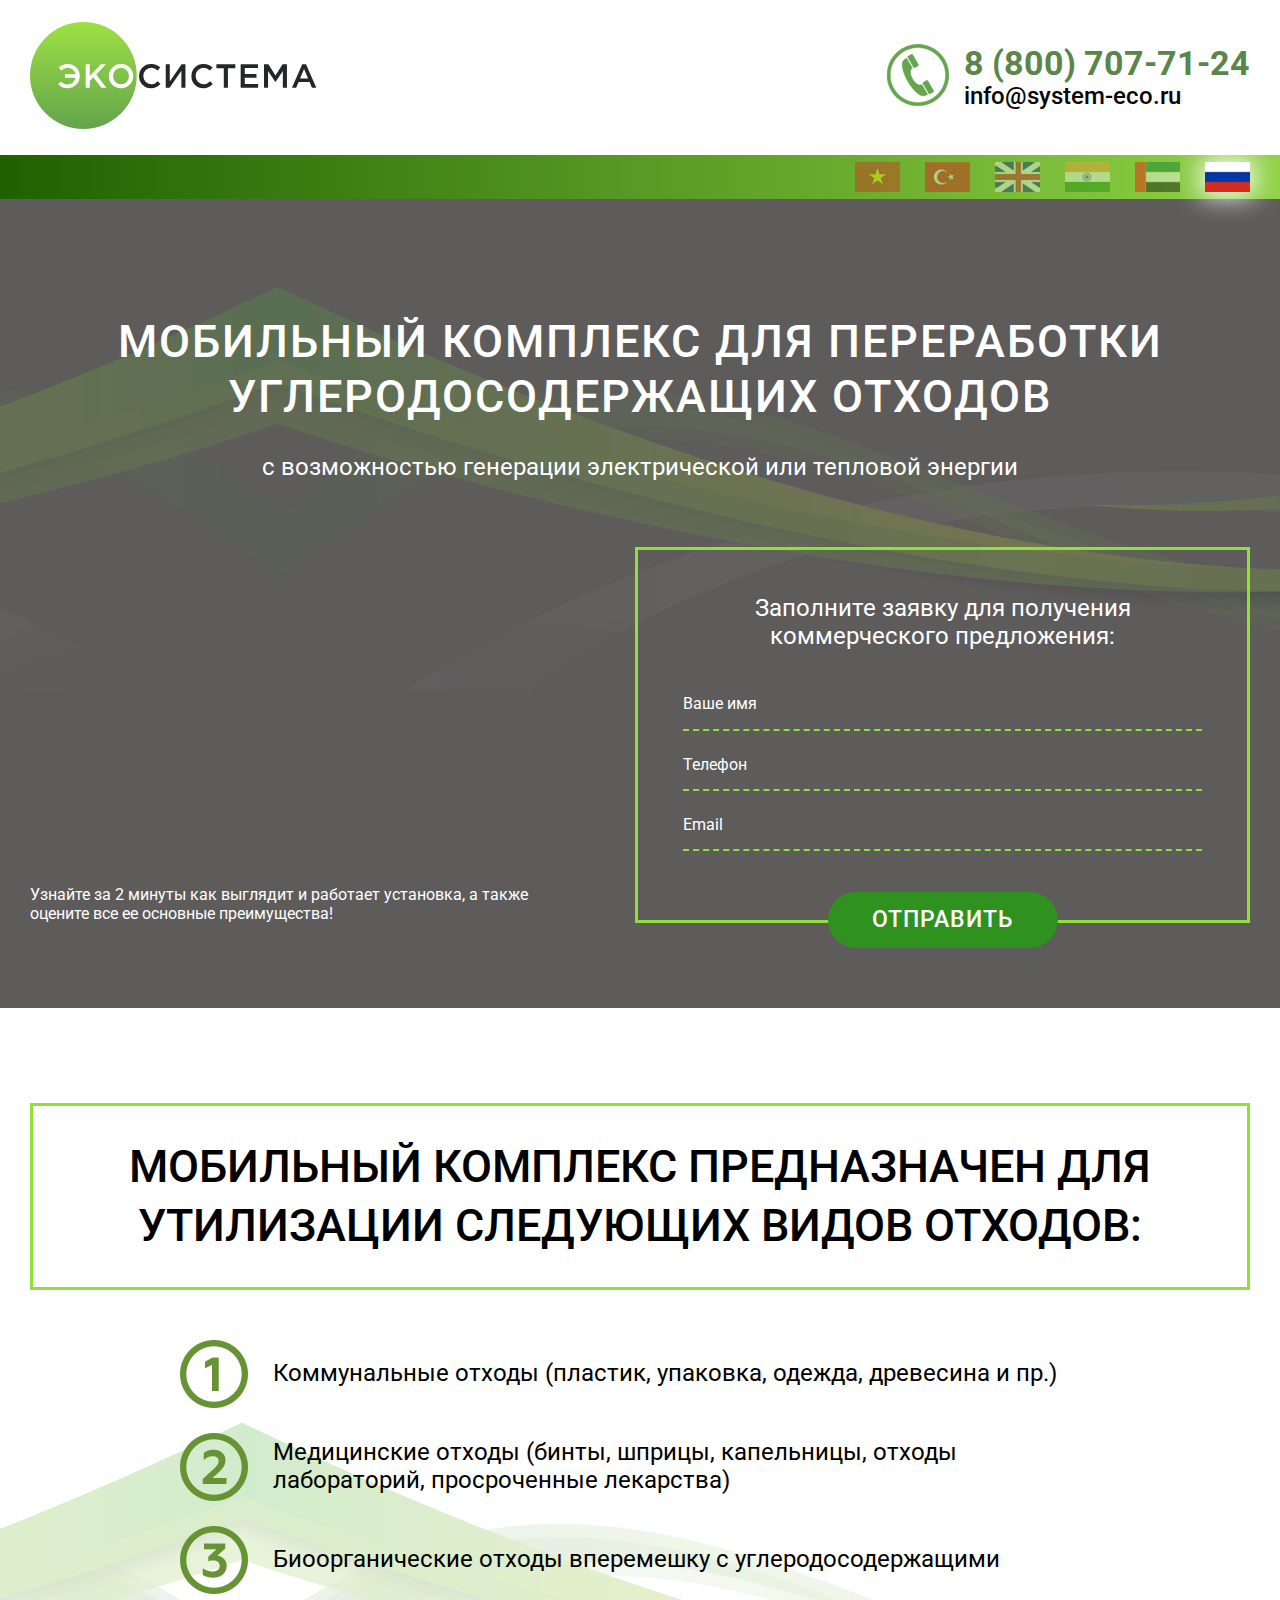
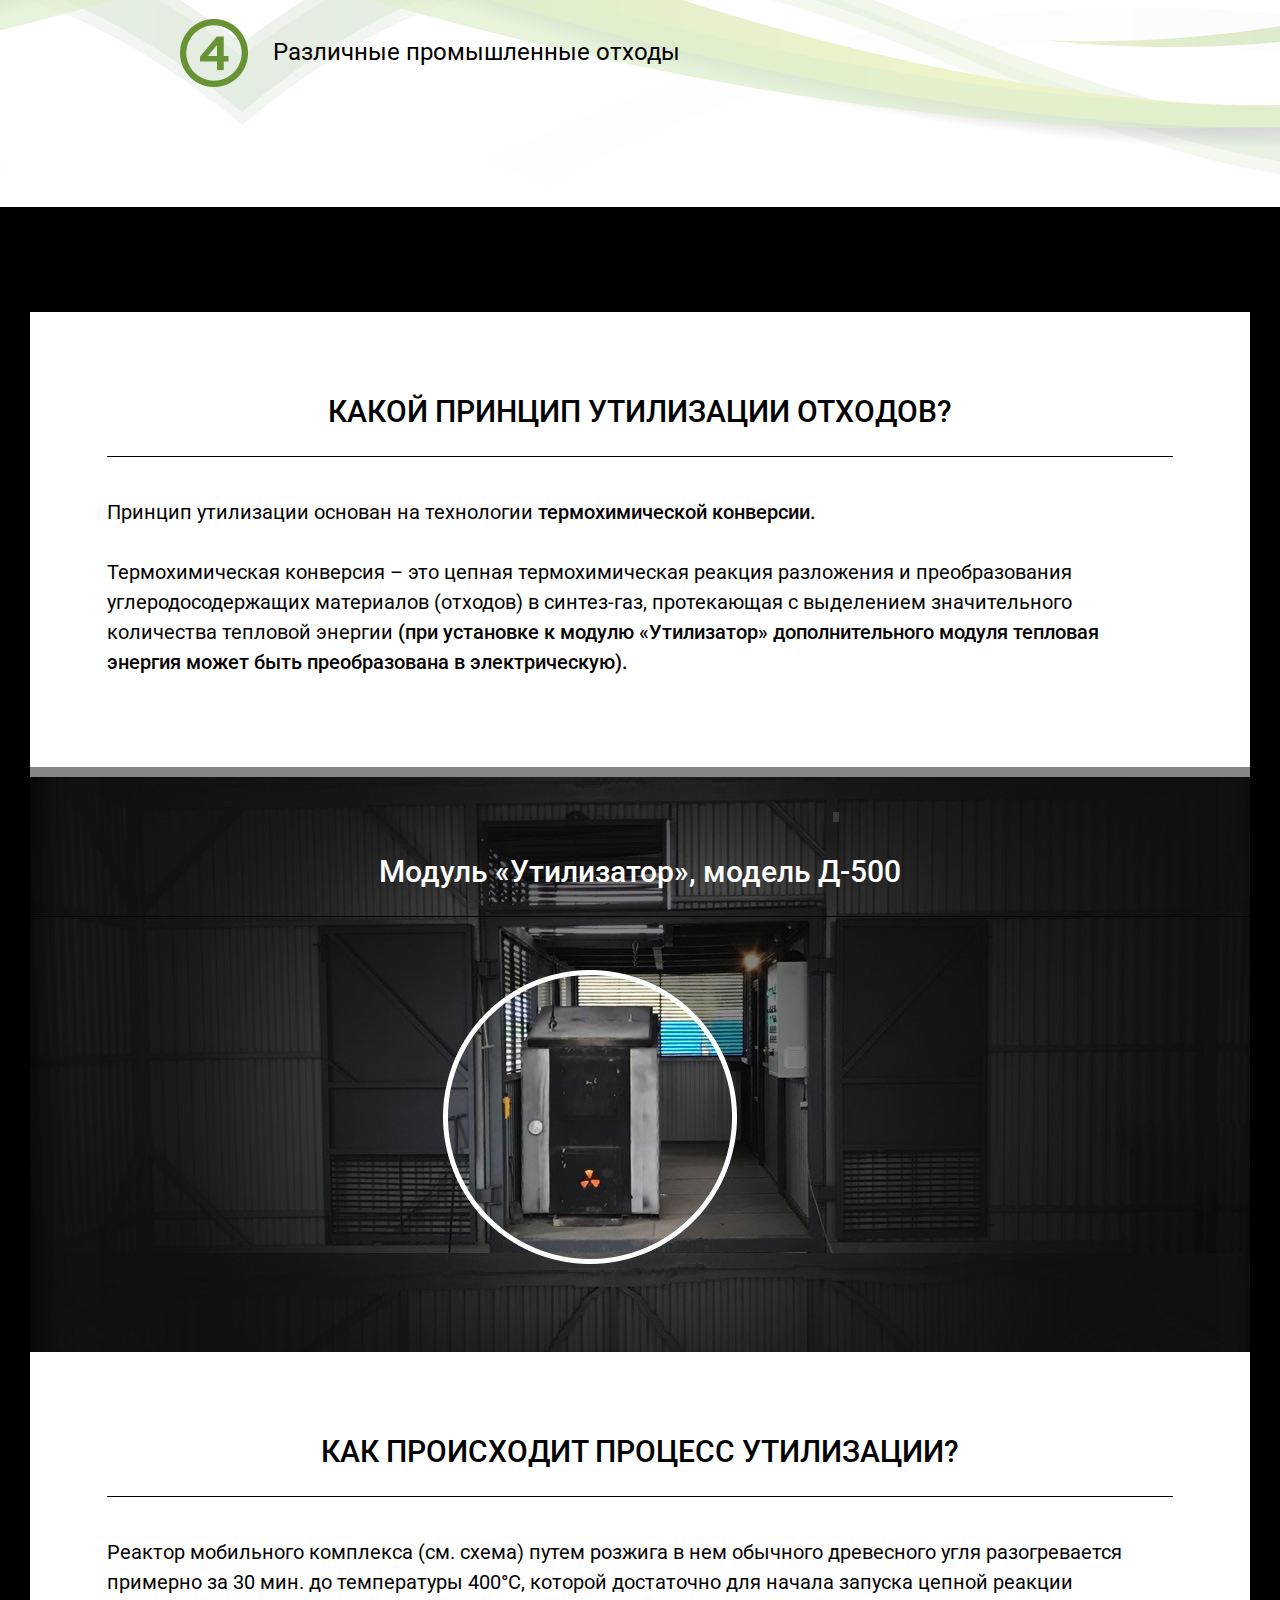
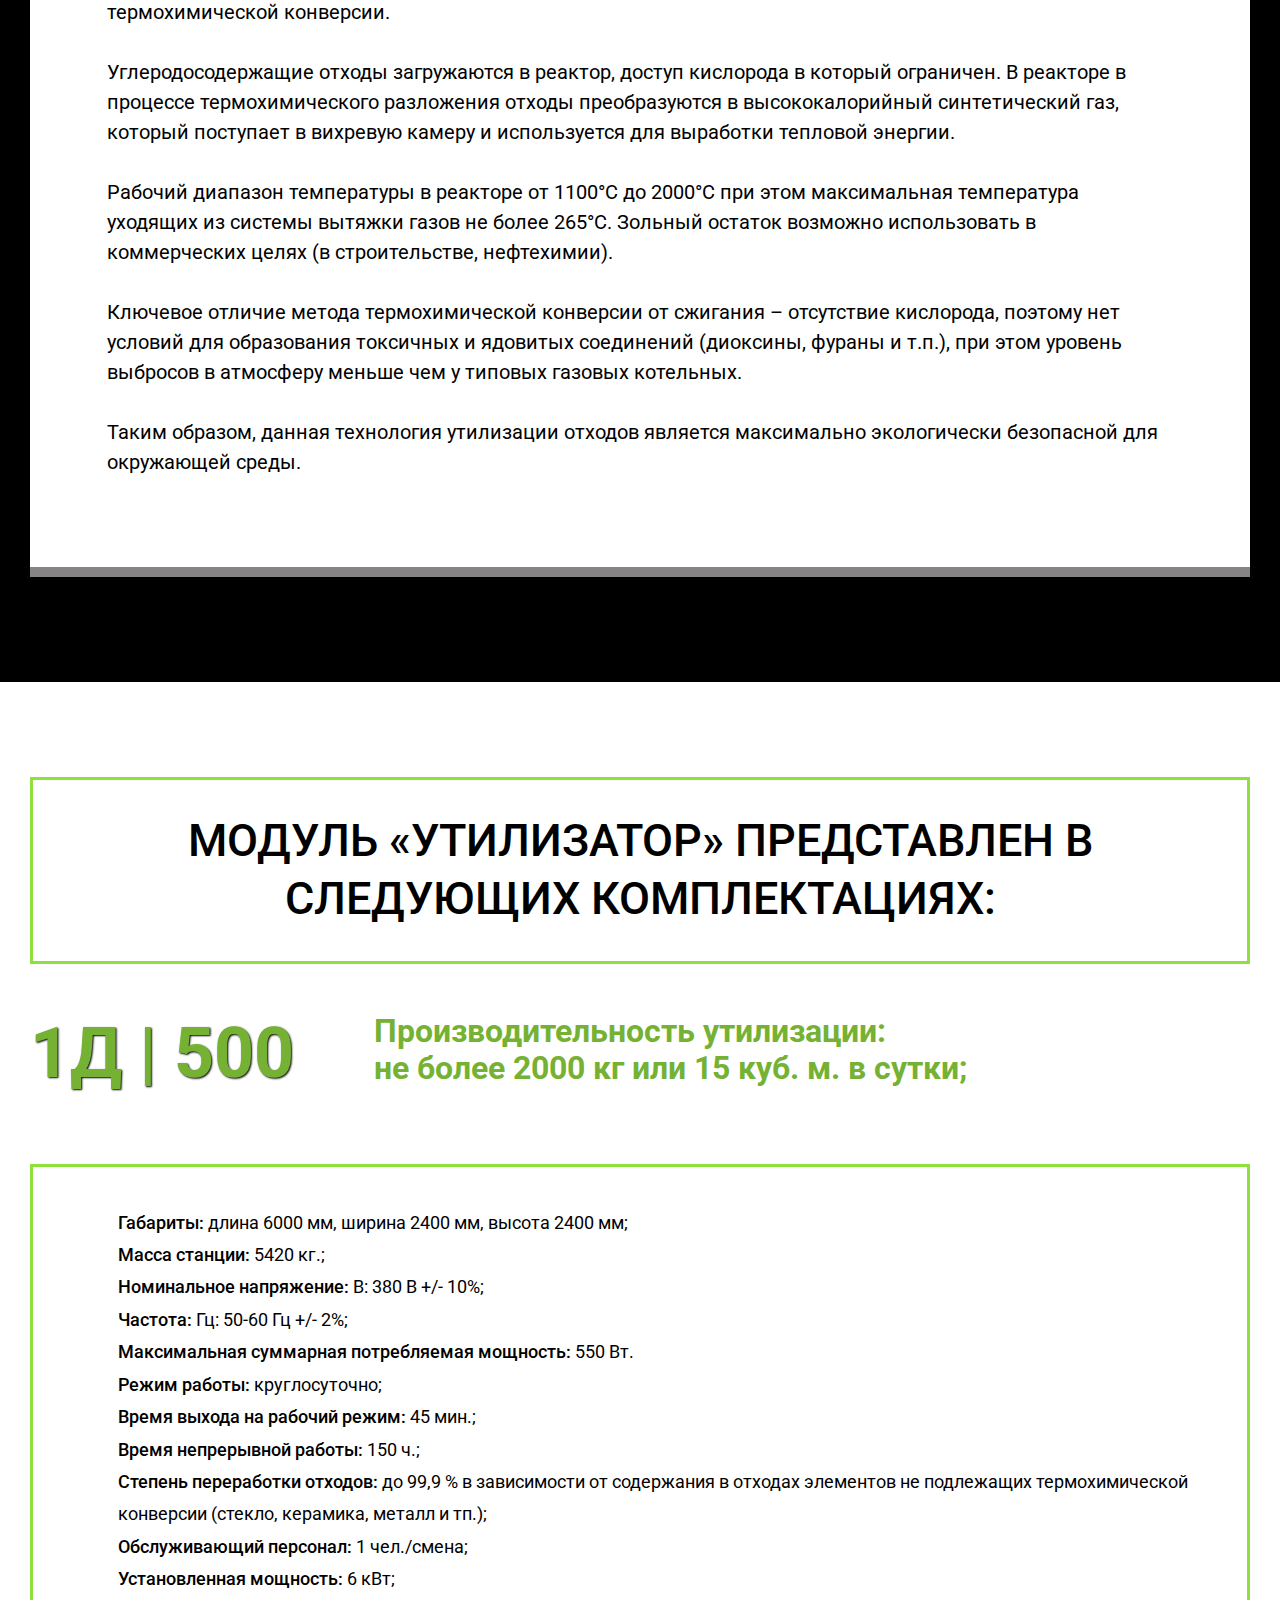
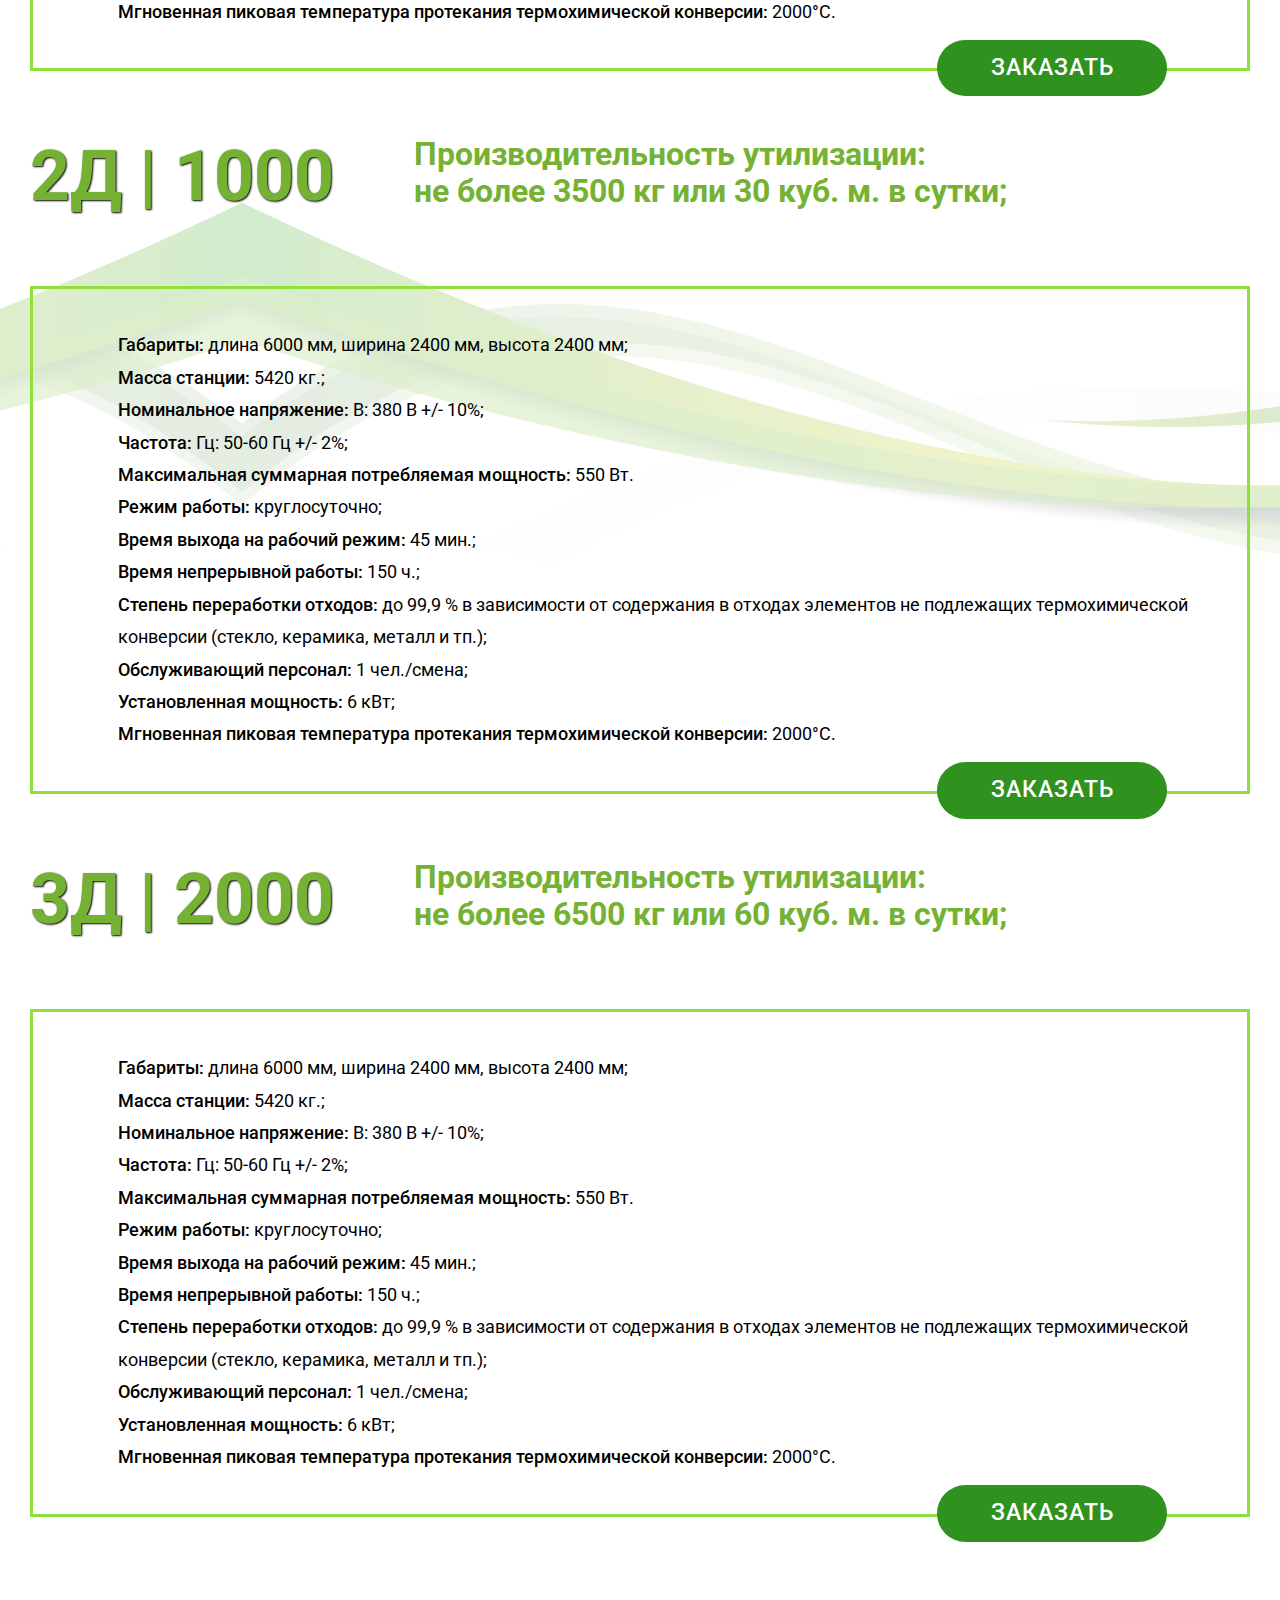
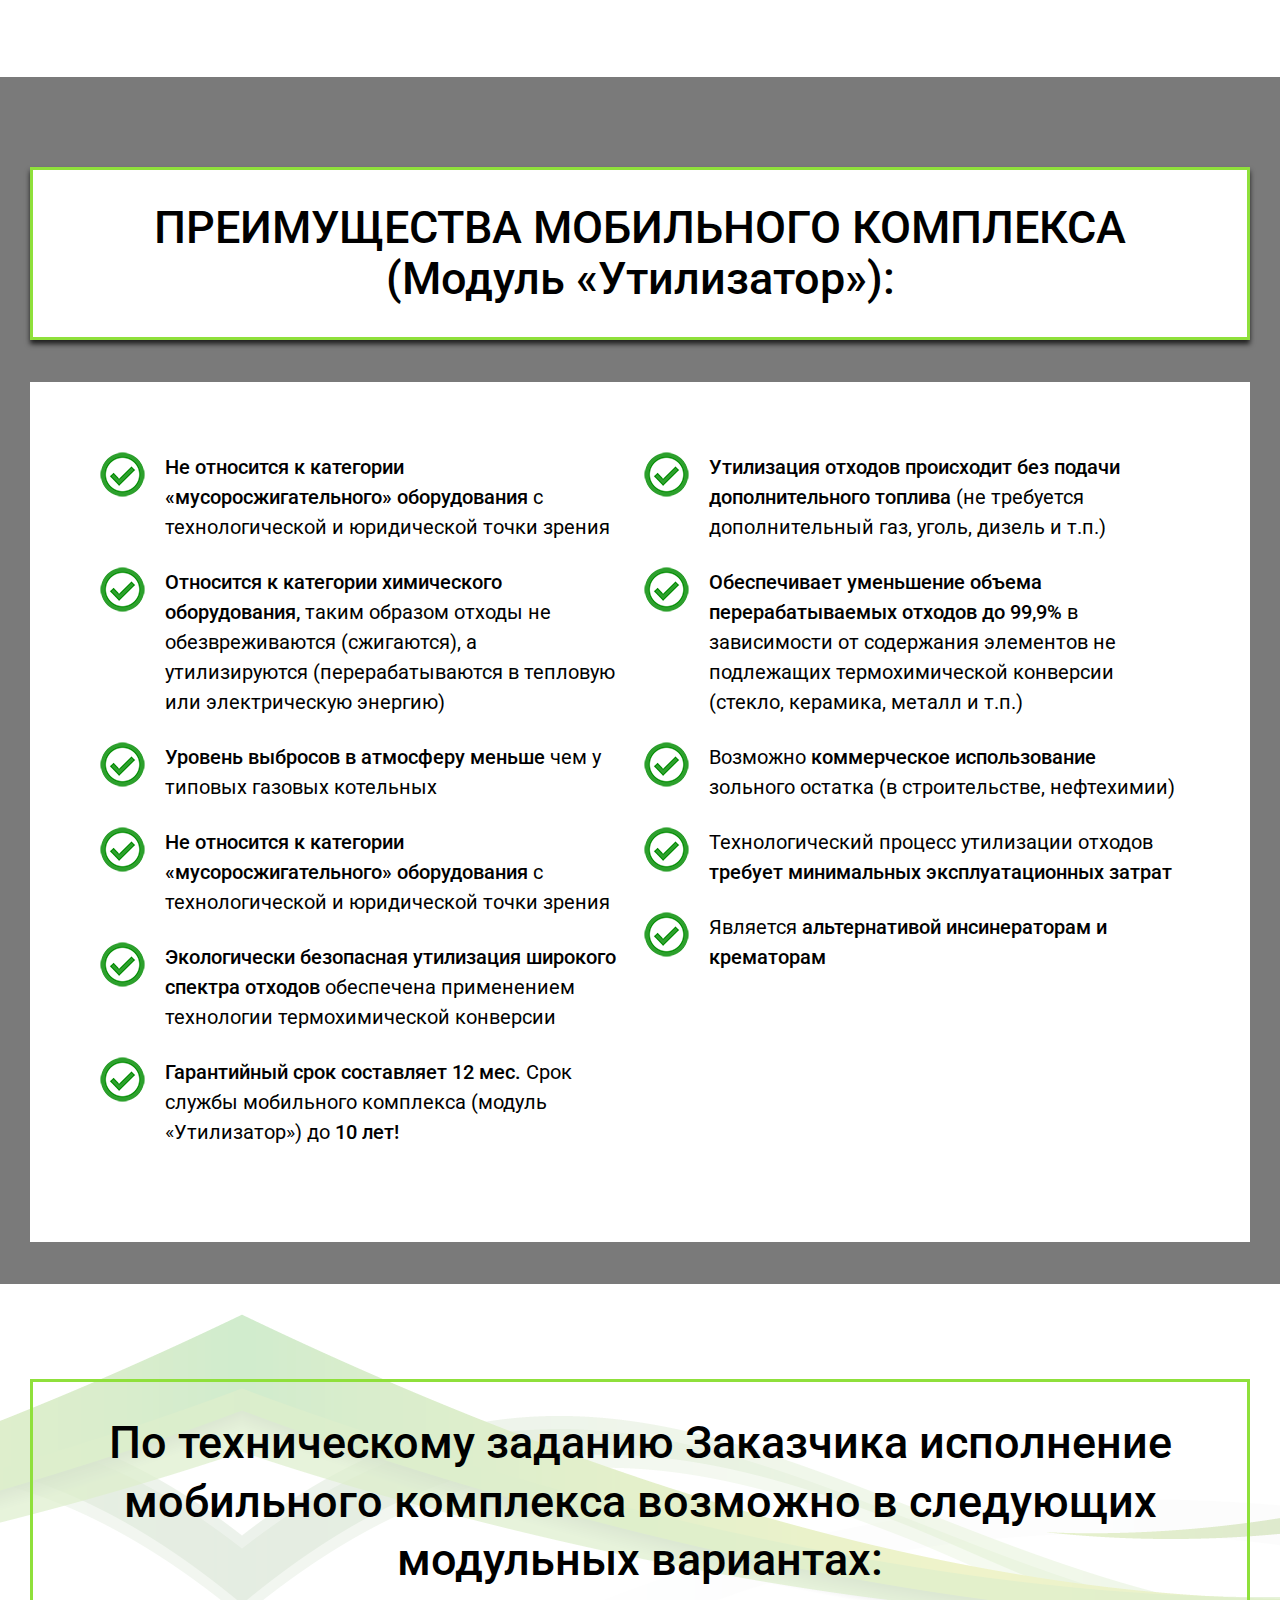
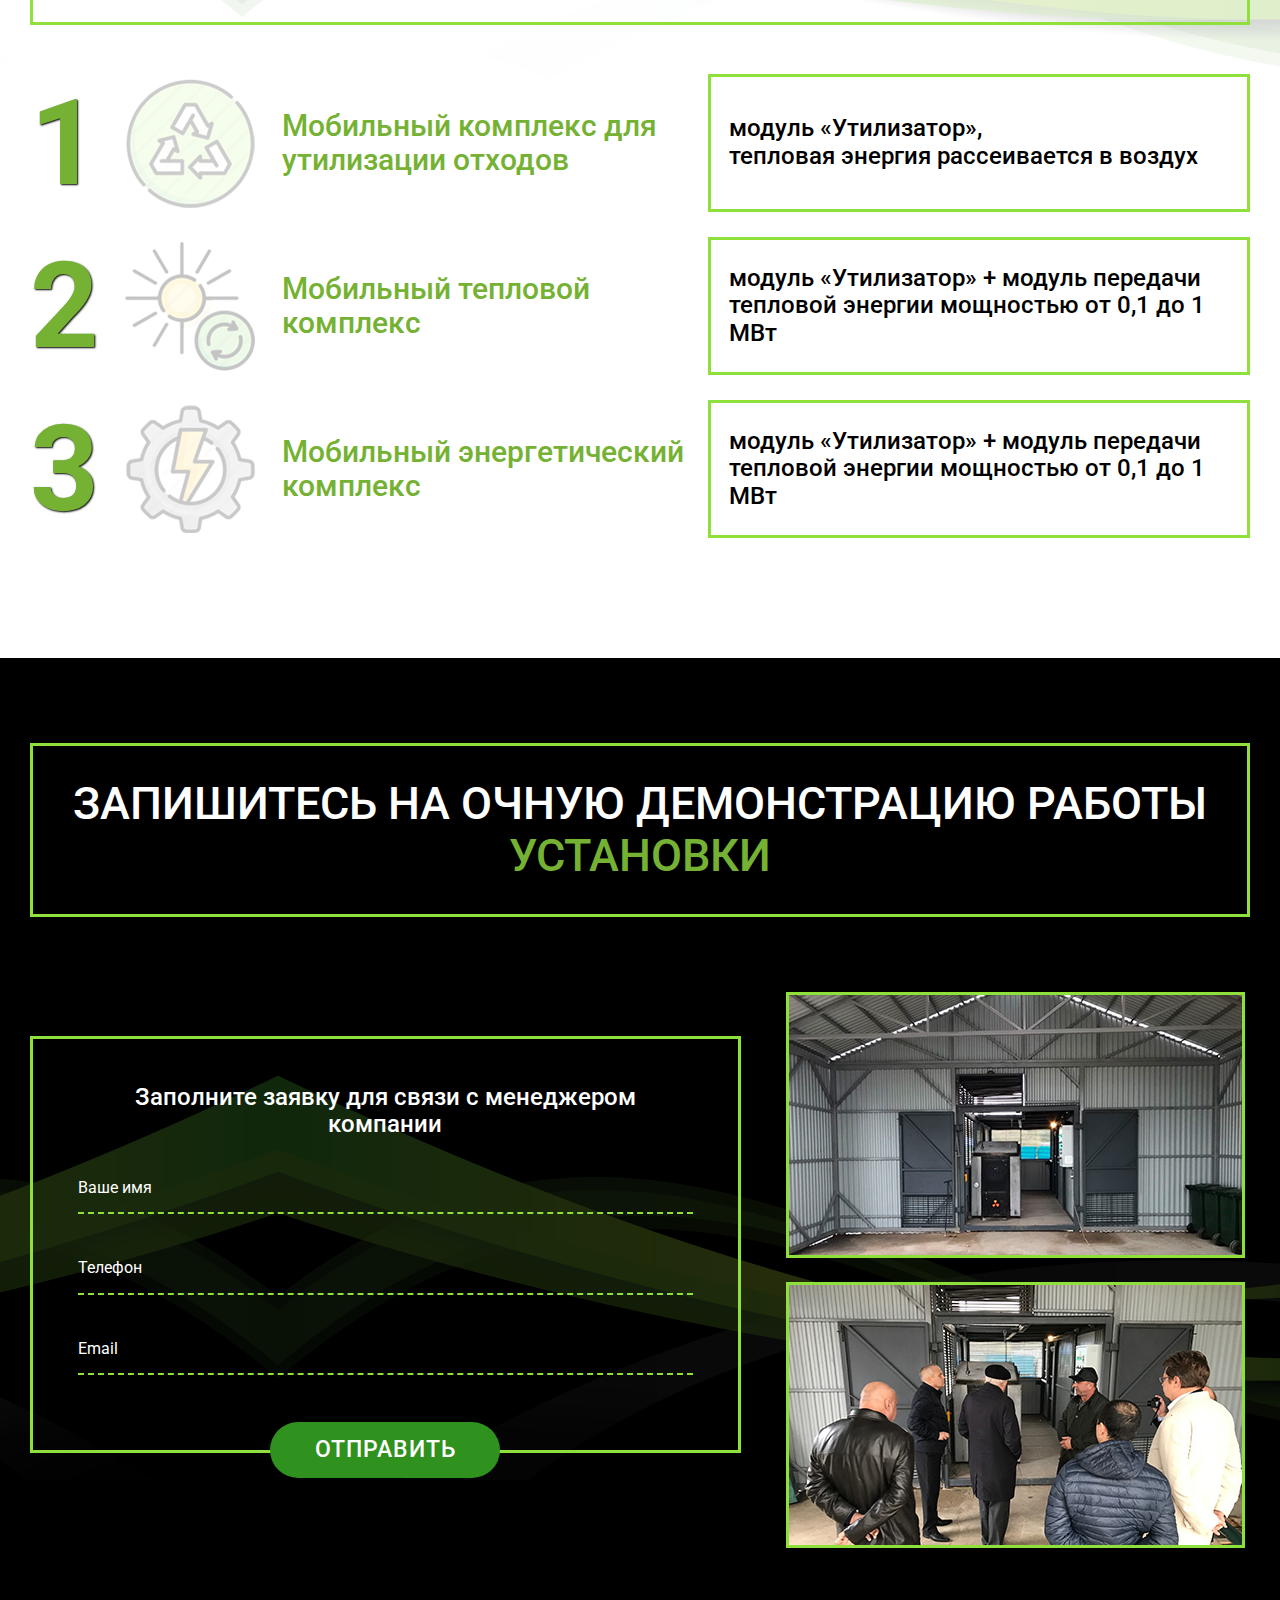
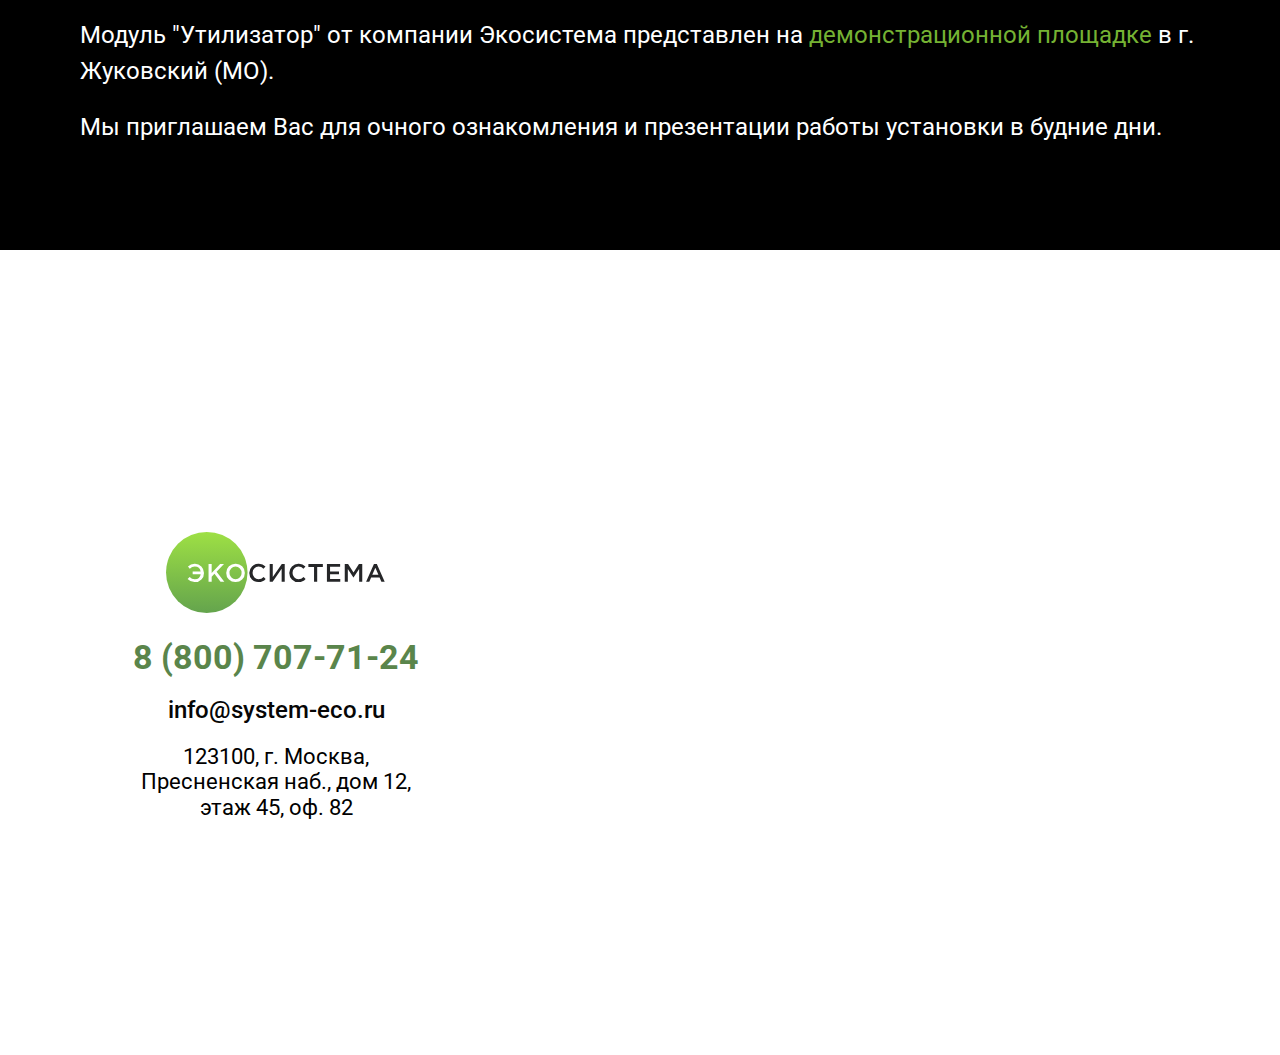
==== index.html @ 4890fe8d "Add files via upload" ====
<!DOCTYPE html>
<html>

<head>
	<title>Экосистема</title>
	<meta charset="utf-8" lang="ru" />
	<link rel="stylesheet" type="text/css" href="css/normalize.css">
	<link rel="stylesheet" type="text/css" href="css/style.css">
	<script src="html5gallery/jquery.js"></script>
    <script src="html5gallery/html5gallery.js"></script>
    <script>
    var language = window.navigator.userLanguage || window.navigator.language;
	</script>

</head>

<body>

<div class="main-wrapper"> <!-- Main Wrapper starts -->

	<header class="header"> <!-- Header starts -->

		<div class="wrapper"> <!-- Local Wrapper starts -->

			<div class="flex header-info">
				
				<div class="logo"><img src="img/logo.svg">
				</div>
				
				<div class="flex contacts">
				
					<div class="ico-phone">
						<img src="img/ico-phone.png">
					</div>
				
					<div class="small-contact">
						<p><span>8 (800) 707-71-24</span></p>
						<p><a href="mailto:info@system-eco.ru">info@system-eco.ru</a></p>
					</div>
				
				</div>

			</div>

		</div> <!-- Local Wrapper ends -->

	</header> <!-- Header ends -->

	<main>
		<div class="languages">
			<div class="wrapper">
				<ul class="flex flags">
					<li><a href="/vi" title="Việt Nam"><img src="img/flags/vietnam.png" ></a></li>
					<li><a href="/tr" title="Türkiye"><img src="img/flags/turkey.png"></a></li>
					<li><a href="/" title="English"><img src="img/flags/gb.png"></a></li>
					<li><a href="/hi" title="Bhārat, Hindustān"><img src="img/flags/india.png"></a></li>
					<li><a href="/ar" title="Al-’Imārat Al-‘Arabiyyah Al-Muttaḥidah"><img src="img/flags/uae.png"></a></li>
					<li class="current-page"><a href="/ru" title="Русский"><img src="img/flags/russia.png"></a></li>
				</ul>
			</div>
		</div>

<!-- Section 1 -->

		<div class="section-1">
			
			<div class="wrapper">
				<h1 class="align-center">МОБИЛЬНЫЙ КОМПЛЕКС ДЛЯ ПЕРЕРАБОТКИ<br> УГЛЕРОДОСОДЕРЖАЩИХ ОТХОДОВ</h1>
				<p class="align-center">с возможностью генерации электрической или тепловой энергии</p>
				
				<div class="flex first-screen">
					
					<div class="video">
						<iframe width="560" height="315" src="https://www.youtube.com/embed/CWVohAhSHNw" frameborder="0" allow="accelerometer; autoplay; encrypted-media; gyroscope; picture-in-picture" allowfullscreen></iframe>
					<p>Узнайте за 2 минуты как выглядит и работает установка, а также оцените все ее основные преимущества!</p>
					</div>
					
					<div class="form-1 align-center">
						<h3>Заполните заявку для получения коммерческого предложения:</h3>
						<form action="send.php" method="POST" name="message" id="message">
						<label for="user-name"></label>
						<p class="input">
						<input type="text" id="user-name" name="user-name" form="message" placeholder="Ваше имя" required>
						</p>
						<label for="user-phone"></label>
						<p class="input">
							<input type="text" id="user-phone" name="user-phone" form="message" placeholder="Телефон" required>
						</p>

						<label for="user-email"></label>
						<p class="input">
						<input type="email" id="user-email" name="user-email" form="message" placeholder="Email" required>
						</p> 
						<button form="message">ОТПРАВИТЬ</button>

					</form>
						
				</div>

				</div>

			</div>
		</div>

<!-- Section 2 -->

		<div class="section-2">
			
			<div class="wrapper">
				<h2 class="align-center">МОБИЛЬНЫЙ КОМПЛЕКС ПРЕДНАЗНАЧЕН ДЛЯ УТИЛИЗАЦИИ СЛЕДУЮЩИХ ВИДОВ ОТХОДОВ:</h2>
				
				<div class="flex services">
				<img src="img/one.png">
				<p>Коммунальные отходы (пластик, упаковка, одежда, древесина и пр.)</p>
				</div>
				
				<div class="flex services">
				<img src="img/two.png">
				<p>Медицинские отходы (бинты, шприцы, капельницы, отходы лабораторий, просроченные лекарства)</p>
				</div>

				<div class="flex services">
				<img src="img/three.png">
				<p>Биоорганические отходы вперемешку с углеродосодержащими</p>
				</div>

				<div class="flex services">
				<img src="img/four.png">
				<p>Различные промышленные отходы</p>
				</div>

			</div>

		</div>

<!-- Section 3 -->

		<div class="section-3">
			<div class="wrapper">
			<div class="block-text">
				<h2 class="align-center">КАКОЙ ПРИНЦИП УТИЛИЗАЦИИ ОТХОДОВ?</h2>
				<p>Принцип утилизации основан на технологии <span class="strong">термохимической конверсии.</span></p>

				<p>Термохимическая конверсия – это цепная термохимическая реакция разложения и преобразования углеродосодержащих материалов (отходов) в синтез-газ, протекающая с выделением значительного количества тепловой энергии <span class="strong">(при установке к модулю «Утилизатор» дополнительного модуля тепловая энергия может быть преобразована в электрическую).</span></p>
			</div>
			<div class="block-photo">
			<h2 class="align-center">Модуль «Утилизатор», модель Д-500</h2>
			</div>
			<div class="block-text">
				<h2 class="align-center">КАК ПРОИСХОДИТ ПРОЦЕСС УТИЛИЗАЦИИ?</h2>
				<p>Реактор мобильного комплекса (см. схема) путем розжига в нем обычного древесного угля разогревается примерно за 30 мин. до температуры 400°С, которой достаточно для начала запуска цепной реакции термохимической конверсии. </p>
				<p>Углеродосодержащие отходы загружаются в реактор, доступ кислорода в который ограничен. 
				В реакторе в процессе термохимического разложения отходы преобразуются в высококалорийный синтетический газ, который поступает в вихревую камеру и используется для выработки тепловой энергии. </p>
				<p>Рабочий диапазон температуры в реакторе от 1100°С до 2000°С при этом максимальная температура уходящих из системы вытяжки газов не более 265°С. Зольный остаток возможно использовать в коммерческих целях (в строительстве, нефтехимии). </p>
				<p>Ключевое отличие метода термохимической конверсии от сжигания – отсутствие кислорода, поэтому нет условий для образования токсичных и ядовитых соединений (диоксины, фураны и т.п.), при этом уровень выбросов в атмосферу меньше чем у типовых газовых котельных. </p>
				<p>Таким образом, данная технология утилизации отходов является максимально экологически безопасной для окружающей среды. </p>
			</div>
		</div>
		</div>

<!-- Section 4 -->
		<div class="section-4">
			<div class="wrapper">
				<h2 class="align-center">МОДУЛЬ «УТИЛИЗАТОР» ПРЕДСТАВЛЕН В СЛЕДУЮЩИХ КОМПЛЕКТАЦИЯХ:</h2>
				<div class="description flex">
					<h3>1Д | 500</h3>
					<p>Производительность утилизации:<br> не более 2000 кг или 15 куб. м. в сутки;</p></div>
				<div class="flex equipment">
					<div class="gallery">
					<div style="display:none;" class="html5gallery" data-skin="light" data-width="520" data-height="355" data-thumbwidth="110" data-thumbheight="75">
    				<a href="img/ru/1d-01.png"><img src="img/ru/1d-01-small.png" alt=""></a>
       				<a href="img/ru/1d-02.png"><img src="img/ru/1d-02-small.png" alt=""></a>
       				<a href="img/ru/1d-03.png"><img src="img/ru/1d-03-small.png" alt=""></a>
					<a href="https://youtu.be/CWVohAhSHNw"><img src="http://img.youtube.com/vi/CWVohAhSHNw/2.jpg" alt="Youtube Video"></a>
    				</div>
    				</div>
					<div class="about-device"><p><span class="strong">Габариты:</span> длина 6000 мм, ширина 2400 мм, высота 2400 мм;<br>
					<span class="strong">Масса станции:</span> 5420 кг.;<br>
					<span class="strong">Номинальное напряжение:</span> В: 380 В +/- 10%;<br>
					<span class="strong">Частота:</span> Гц: 50-60 Гц +/- 2%;<br>
					<span class="strong">Максимальная суммарная потребляемая мощность:</span> 550 Вт.<br>
					<span class="strong">Режим работы:</span> круглосуточно;<br>
					<span class="strong">Время выхода на рабочий режим:</span> 45 мин.;<br>
					<span class="strong">Время непрерывной работы:</span> 150 ч.;<br>
					<span class="strong">Степень переработки отходов:</span> до 99,9 % в зависимости от содержания в отходах элементов не подлежащих термохимической конверсии (стекло, керамика, металл и тп.);<br>
					<span class="strong">Обслуживающий персонал:</span> 1 чел./смена;<br>
					<span class="strong">Установленная мощность:</span> 6 кВт;<br>
					<span class="strong">Мгновенная пиковая температура протекания термохимической конверсии:</span> 2000°С.</p>
				</div>
				<button>ЗАКАЗАТЬ</button>
				</div>

				<div class="description flex">
					<h3>2Д | 1000</h3>
					<p>Производительность утилизации:<br> не более 3500 кг или 30 куб. м. в сутки;</p></div>
				
				<div class="flex equipment">
					<div class="gallery">
					<div style="display:none;" class="html5gallery" data-skin="light" data-width="520" data-height="355" data-thumbwidth="110" data-thumbheight="75">
    				<a href="img/ru/1d-01.png"><img src="img/ru/1d-01-small.png" alt=""></a>
       				<a href="img/ru/1d-02.png"><img src="img/ru/1d-02-small.png" alt=""></a>
       				<a href="img/ru/1d-03.png"><img src="img/ru/1d-03-small.png" alt=""></a>
					<a href="https://youtu.be/CWVohAhSHNw"><img src="http://img.youtube.com/vi/CWVohAhSHNw/2.jpg" alt="Youtube Video"></a>
    				</div>
    				</div>
					<div class="about-device"><p><span class="strong">Габариты:</span> длина 6000 мм, ширина 2400 мм, высота 2400 мм;<br>
					<span class="strong">Масса станции:</span> 5420 кг.;<br>
					<span class="strong">Номинальное напряжение:</span> В: 380 В +/- 10%;<br>
					<span class="strong">Частота:</span> Гц: 50-60 Гц +/- 2%;<br>
					<span class="strong">Максимальная суммарная потребляемая мощность:</span> 550 Вт.<br>
					<span class="strong">Режим работы:</span> круглосуточно;<br>
					<span class="strong">Время выхода на рабочий режим:</span> 45 мин.;<br>
					<span class="strong">Время непрерывной работы:</span> 150 ч.;<br>
					<span class="strong">Степень переработки отходов:</span> до 99,9 % в зависимости от содержания в отходах элементов не подлежащих термохимической конверсии (стекло, керамика, металл и тп.);<br>
					<span class="strong">Обслуживающий персонал:</span> 1 чел./смена;<br>
					<span class="strong">Установленная мощность:</span> 6 кВт;<br>
					<span class="strong">Мгновенная пиковая температура протекания термохимической конверсии:</span> 2000°С.</p>
				</div>
				<button>ЗАКАЗАТЬ</button>
				</div>

				<div class="description flex"><h3>3Д | 2000</h3> <p>Производительность утилизации:<br> не более 6500 кг или 60 куб. м. в сутки;</p></div>
				
				<div class="flex equipment">
					<div class="gallery">
					<div style="display:none;" class="html5gallery" data-skin="light" data-width="520" data-height="355" data-thumbwidth="110" data-thumbheight="75">
    				<a href="img/ru/1d-01.png"><img src="img/ru/1d-01-small.png" alt=""></a>
       				<a href="img/ru/1d-02.png"><img src="img/ru/1d-02-small.png" alt=""></a>
       				<a href="img/ru/1d-03.png"><img src="img/ru/1d-03-small.png" alt=""></a>
					<a href="https://youtu.be/CWVohAhSHNw"><img src="http://img.youtube.com/vi/CWVohAhSHNw/2.jpg" alt="Youtube Video"></a>
    				</div>
    				</div>
					<div class="about-device"><p><span class="strong">Габариты:</span> длина 6000 мм, ширина 2400 мм, высота 2400 мм;<br>
					<span class="strong">Масса станции:</span> 5420 кг.;<br>
					<span class="strong">Номинальное напряжение:</span> В: 380 В +/- 10%;<br>
					<span class="strong">Частота:</span> Гц: 50-60 Гц +/- 2%;<br>
					<span class="strong">Максимальная суммарная потребляемая мощность:</span> 550 Вт.<br>
					<span class="strong">Режим работы:</span> круглосуточно;<br>
					<span class="strong">Время выхода на рабочий режим:</span> 45 мин.;<br>
					<span class="strong">Время непрерывной работы:</span> 150 ч.;<br>
					<span class="strong">Степень переработки отходов:</span> до 99,9 % в зависимости от содержания в отходах элементов не подлежащих термохимической конверсии (стекло, керамика, металл и тп.);<br>
					<span class="strong">Обслуживающий персонал:</span> 1 чел./смена;<br>
					<span class="strong">Установленная мощность:</span> 6 кВт;<br>
					<span class="strong">Мгновенная пиковая температура протекания термохимической конверсии:</span> 2000°С.</p>
				</div>
				<button>ЗАКАЗАТЬ</button>
				</div>
			</div>
		</div>  <!-- Section 4 ends -->
		
		<div class="section-5">
			<div class="wrapper">
				<div class="title align-center">
					<h2>ПРЕИМУЩЕСТВА МОБИЛЬНОГО КОМПЛЕКСА <br>(Модуль «Утилизатор»):</h2>
				</div>
				<div class="flex content">
					<div class="col1">
						<img src="img/circle.png"><p><span class="strong">Не относится к категории «мусоросжигательного» оборудования</span> с технологической и юридической точки зрения</p>
						<img src="img/circle.png"><p><span class="strong">Относится к категории химического оборудования,</span> таким образом отходы не обезвреживаются (сжигаются), а утилизируются (перерабатываются в тепловую или электрическую энергию)</p>
						<img src="img/circle.png"><p><span class="strong">Уровень выбросов в атмосферу меньше</span> чем у типовых газовых котельных</p>
						<img src="img/circle.png"><p><span class="strong">Не относится к категории «мусоросжигательного» оборудования</span> с технологической и юридической точки зрения</p>
						<img src="img/circle.png"><p><span class="strong">Экологически безопасная утилизация широкого спектра отходов</span> обеспечена применением технологии термохимической конверсии</p>
						<img src="img/circle.png"><p><span class="strong">Гарантийный срок составляет 12 мес.</span> Срок службы мобильного комплекса (модуль «Утилизатор») до <span class="strong">10 лет!</span></p>
						</div>
						<div class="col2">
						<img src="img/circle.png"><p><span class="strong">Утилизация отходов происходит без подачи дополнительного топлива</span> (не требуется дополнительный газ, уголь, дизель и т.п.)</p>
						<img src="img/circle.png"><p><span class="strong">Обеспечивает уменьшение объема перерабатываемых отходов до 99,9%</span> в зависимости от содержания элементов не подлежащих термохимической конверсии (стекло, керамика, металл и т.п.)</p>
						<img src="img/circle.png"><p>Возможно <span class="strong">коммерческое использование</span> зольного остатка (в строительстве, нефтехимии)</p>
						<img src="img/circle.png"><p>Технологический процесс утилизации отходов <span class="strong">требует минимальных эксплуатационных затрат</span></p>
						<img src="img/circle.png"><p>Является <span class="strong">альтернативой инсинераторам и крематорам</span></p>
						</div>
					</div>
					
				</div>
			</div> <!-- Section 5 ends -->
	
			<div class="section-6">
			<div class="wrapper">
				<h2 class="align-center">По техническому заданию Заказчика исполнение мобильного комплекса возможно в следующих модульных вариантах:</h2>
				<div class="items flex">
					<div class="flex-item"><h3>1</h3><img src="img/ico-1.png"><p><span class="green-text">Мобильный комплекс для утилизации отходов </span></p></div>
					<div class="green-box"><p>модуль «Утилизатор»,<br>тепловая энергия рассеивается в воздух</p></div>
				</div>

				<div class="items flex">
					<div class="flex-item"><h3>2</h3><img src="img/ico-2.png"><p><span class="green-text">Мобильный тепловой комплекс</span></p></div>
					<div class="green-box"><p>модуль «Утилизатор» + модуль передачи тепловой энергии мощностью от 0,1 до 1 МВт</p></div>
				</div>

				<div class="items flex">
					<div class="flex-item"><h3>3</h3><img src="img/ico-3.png"><p><span class="green-text">Мобильный энергетический комплекс</span></p></div>
					<div class="green-box"><p>модуль «Утилизатор» + модуль передачи тепловой энергии мощностью от 0,1 до 1 МВт</p></div>
				</div>				

			</div>
		</div> <!-- Section 5 ends -->

		<div class="section-7">
			<div class="wrapper">
				<h2 class="align-center">ЗАПИШИТЕСЬ НА ОЧНУЮ ДЕМОНСТРАЦИЮ РАБОТЫ <span class="green">УСТАНОВКИ</span></h2>
				<div class="demonstration flex">
					<div class="form-2">
						<h3 class="align-center">Заполните заявку для связи с менеджером компании </h3>
						<form action="send.php" method="POST"  name="message" id="message">
						<label for="user-name"></label>
						<p class="input">
							<input type="text" id="user-name" name="user-name" form="message" placeholder="Ваше имя" required>
						</p>
						<label for="user-phone"></label>
						<p class="input">
							<input type="text" id="user-phone" name="user-phone" form="message" placeholder="Телефон" required>
						</p>

						<label for="user-email"></label>
						<p class="input">
							<input type="email" id="user-email" name="user-email" form="message" placeholder="Email" required>
						</p> 
						
						<div class="align-center">
						<button form="message">ОТПРАВИТЬ</button>
						</div>
						</form>
					</div>
				
					<div class="photo">
						<img src="img/photo-1.jpg">
						<img src="img/photo-2.jpg">
					</div>
					
				</div>
				<div class="white-text">
				<p>Модуль "Утилизатор" от компании Экосистема представлен на <span class="green">демонстрационной площадке</span> в г. Жуковский (МО).</p>

				<p>Мы приглашаем Вас для очного ознакомления и презентации работы установки в будние дни.</p>
				</div>
			</div>
		</div> <!-- Section 7 -->

		<div class="map">
			<div class="contacts-map align-center">
				<img src="img/logo.svg" width="220px">
				<div class="small-contact">
					<p><span>8 (800) 707-71-24</span></p>
					<p><a href="mailto:info@system-eco.ru">info@system-eco.ru</a></p>
				</div>
				
				<p>123100, г. Москва, <br>Пресненская наб., дом 12,<br> этаж 45, оф. 82</p>
			</div>
			<iframe src="https://www.google.com/maps/embed?pb=!1m18!1m12!1m3!1d2245.693704566695!2d37.534334115994746!3d55.74645069994921!2m3!1f0!2f0!3f0!3m2!1i1024!2i768!4f13.1!3m3!1m2!1s0x46b54bdd9c911901%3A0x5be3cbb0a08e79f0!2z0J_RgNC10YHQvdC10L3RgdC60LDRjyDQvdCw0LEuLCAxMiwg0JzQvtGB0LrQstCwLCDQoNC-0YHRltGPLCAxMjMzMTc!5e0!3m2!1suk!2sua!4v1545400045294" width="100%" height="800" frameborder="0" style="border:0" allowfullscreen></iframe>
		</div>	
		

	</main>

</div> <!-- Main Wrapper ends -->

</body>

</html>
---- css/style.css ----
@import url('https://fonts.googleapis.com/css?family=Roboto:300,300i,400,400i,500,500i,700,700i,900,900i&subset=cyrillic,latin-ext,vietnamese');

* {
	margin: 0;
	padding: 0;
}

html,
body {
	height: 100%;
	font-family: 'Roboto', sans-serif;
}

.main-wrapper {
	position: relative;
	height: 100%;
}

.wrapper {
	max-width: 1230px;
	margin: 0 auto;
	padding: 0 30px;
}

.flex {
	display: flex;
	flex-direction: row;
}

.align-center {
	text-align: center;
}

/* 01-Header */

.header {
	padding: 22px 0;
}

.header-info {
	justify-content: space-between;
	align-items: center;
}

.logo {
	margin: 0;
	padding: 0;
	width: 288px;
}

.ico-phone {
	padding-right: 15px;
}

.contacts {
	align-items: center;
}

.small-contact span {
	font-size: 34px;
	font-weight: bold;
	color: #5a854b;
}

.small-contact a {
	font-size: 24px;
	font-weight: 500;
	color: #060606;
	text-decoration: none;
	transition-duration: .3s;
}

.small-contact a:hover {
	color: #5a854b;
}

.strong {
	font-weight: 500;
}

/* 02-Languages */

.languages {
	height: 44px;
	background: linear-gradient(to right, rgba(31,97,0,1) 0%, rgba(145,210,70,1) 100%);
}

.flags {
	justify-content: flex-end;
}

ul.flags {
	list-style: none;
	margin: 0;
	padding-top: 7px;
}

.flags li {
	padding-left: 25px;
}

.flags a img {
	opacity: .4;
	transition-duration: .3s;
}

.flags a img:hover {
	-webkit-box-shadow: 0px 0px 27px 4px rgba(255,255,255,1);
	-moz-box-shadow: 0px 0px 27px 4px rgba(255,255,255,1);
	box-shadow: 0px 0px 27px 4px rgba(255,255,255,1);
	opacity: 1;
}

.flags .current-page img{
	-webkit-box-shadow: 0px 0px 27px 4px rgba(255,255,255,1);
	-moz-box-shadow: 0px 0px 27px 4px rgba(255,255,255,1);
	box-shadow: 0px 0px 27px 4px rgba(255,255,255,1);
	opacity: 1;	
} 

/* Section-1 */

.section-1 {
	background:#5e5b5b url("../img/bg-section-1.png") top center no-repeat;
	padding: 85px 0;
}

.section-1 h1 {
	font-size: 45px;
	font-weight: 500;
	line-height: 55px;
	letter-spacing: 2px;
	color: #fff;
}

.section-1 p {
	font-size: 24px;
	font-weight: normal;
	color: #fff;
}

.video p {
	font-size: 16px;
	font-weight: 400;
	padding-top: 20px;
}

.first-screen {
	padding-top: 65px;
}

.form-1 {
	border: 3px #8fe03b solid;
	position: relative; 
	padding: 45px;
	margin-left: 45px; 
	width: 100%; 
}

.form-1 h3 {
	font-size: 24px;
	font-weight: 400;
	color: #fff;
	padding-bottom: 30px;
}

.form-1 button {
	width: 230px;
	position: absolute;
	bottom: -28px;
	margin-left: -115px;
	font-size: 23px;
	font-weight: 500;
	text-transform: uppercase;
	letter-spacing: 1px;
	color: white;
	padding: 15px 0;
	cursor: pointer;
	background: #2f911e;
	border: none;
	border-radius: 30px;
	transition-duration: .3s;
}

.form-1 button:hover {
	background: #8fe03b;
}

/* FORM STYLES */

input {
  padding: 15px 0;
  margin-bottom: 10px;
  background: transparent;
  border: none; 
  border-bottom: 2px #8fe03b dashed;
  width: 100%;
  outline: none;
  font-size: 16px;
  transition-duration: .3s;
  color: white;
}

input:focus {
	border-bottom: 2px #2f911e dashed;
}

.input ::-webkit-input-placeholder {
	color:#fff;
}

.input ::-moz-placeholder {
	color:#fff;
} 

.input :-moz-placeholder {
	color:#fff;
} 

.input :-ms-input-placeholder {
	color:#fff;
}

/* Section-2 */

.section-2 {
	height: 100%;
	padding: 95px 0;
	background: url(../img/bg-section-3.png) center bottom no-repeat;
}

.section-2 h2,
.section-4 h2,
.section-6 h2 {
	line-height: 1.3em;
	font-size: 45px;
	color: black;
	font-weight: 500;
	padding: 32px;
	margin-bottom: 1.1em;
	border: 3px #8fe03b solid;
}

.services {
	align-items: center;
	margin: 25px 150px;
}

.services p {
	font-size: 24px;
	margin-left: 25px;
}

/* Section-3 */

.section-3 {
	background: black;
	padding: 105px 0;
}

.section-3 h2 {
	line-height: 1.3em;
	font-size: 30px;
	color: black;
	font-weight: 500;
	padding-bottom: 25px;
	margin-bottom: 40px;
	border-bottom: 1px #000 solid;
}

.section-3 p {
	font-size: 20px;
	line-height: 1.5em;
	padding-bottom: 30px;
}

.block-text {
	background: white;
	border-bottom: 10px #868484 solid;
	padding: 80px 77px 60px 77px;
}

.block-photo {
	background: url(../img/bg-dark.jpg) top center no-repeat;
	padding-top: 75px;
	height: 500px;
}

.block-photo h2 {
	color: white;
	font-size: 30px;
}

/* Section-4 */

.section-4 {
	padding: 95px 0;
	background: url(../img/bg-section-3.png) center center no-repeat;
}

.section-4 h3, .section-6 h3 {
	font-size: 70px;
	font-weight: bold;
	color: #75b233;
	text-shadow: 1px 1px 2px black;
	margin: 0;
	padding: 0;
}

.description p {
	font-size: 32px;
	font-weight: bold;
	color: #75b233;
	margin-left: 80px;
}

.equipment {
	position: relative;
	border: 3px #8fe03b solid;
	padding: 40px;
	margin-top: 70px;
	margin-bottom: 65px;
}

.equipment p {
	font-size: 18px;
	line-height: 1.8em;
}

.about-device {
	padding-left: 45px;
}

.section-4 button  {
	width: 230px;
	position: absolute;
	bottom: -28px;
	right: 80px;
	font-size: 23px;
	font-weight: 500;
	text-transform: uppercase;
	letter-spacing: 1px;
	color: white;
	padding: 15px 0;
	cursor: pointer;
	background: #2f911e;
	border: none;
	border-radius: 30px;
	transition-duration: .3s;
}

.section-4 button:hover {
	background: #8fe03b;
}

/* Section 5 */

.section-5 {
	padding: 90px 0 42px 0;
	background: #7a7a7a;
}

.title {
	background: #fff;
	border: 3px #8fe03b solid;
	-webkit-box-shadow: 0px 4px 5px 0px rgba(0,0,0,0.75);
	-moz-box-shadow: 0px 4px 5px 0px rgba(0,0,0,0.75);
	box-shadow: 0px 4px 5px 0px rgba(0,0,0,0.75);
	margin-bottom: 42px;
}

.title h2 {
	font-size: 45px;
	color: #000;
	font-weight: 500;
	padding: 32px;
	margin: 0;
}

.content {
	background: #fff;
	padding: 70px;
}

.content img{
	float: left;
}

.content p{
	font-size: 20px;
	padding-bottom: 25px;
	padding-left: 65px;
	line-height: 1.5em;
}

.col2 {
	padding-left: 25px;
}

/* Section 6 */

.section-6 {
	padding: 95px 0;
	background: url(../img/bg-section-3.png) center top no-repeat;
}

.section-6 h3 {
	font-size: 120px;
}

span.green-text {
	font-size: 30px;
	font-weight: 500;
	color: #75b233;
}

.green {
	color: #75b233;
}

.green-box {
	display: flex;
	align-items: center;
	border: 3px #8fe03b solid;
	padding: 18px;

}

.green-box p {
	font-size: 24px;
	font-weight: 500;
	width: 500px;
	padding: 0;
	margin: 0;
}

.flex-item {
	display: flex;
	align-items: center;
}

.flex-item h3 { 
	float: left;
	padding-right: 25px;
}

.flex-item img {
	float: left;
	padding-right: 25px;
}

.items {
	justify-content: space-between;
	padding-bottom: 25px;
}

/* SECTION 7 */

.section-7 {
	background:#000 url("../img/bg-section-1.png") center center no-repeat;
	padding: 85px 0;
}

.section-7 h1, 
.section-7 h2 { 
	padding: 0 65px;
	color: #fff;
}

.section-7 h2 {
	font-size: 45px;
	font-weight: 500;
	border: 3px #8fe03b solid;
	padding: 32px;
}

.section-7 h3 {
	font-size: 24px;
	color: #fff;
	font-weight: 500;
	margin-bottom: 25px;
}

.section-7 p {
	font-size: 24px;
	font-weight: 400;
	line-height: 1.5em;
	color: #fff;
	text-align: left;
	padding-bottom: 20px;
}

.demonstration {
	align-items: center;
	justify-content: space-between;
}

.white-text {
	padding: 0 50px;
	margin-top: 45px; 
}

.photo {
	text-align: left;
	margin-top: 75px; 
	width: auto;
}

.photo img {
	border: 3px #8fe03b solid;
	margin-bottom: 20px;
}

.form-2 {
	border: 3px #8fe03b solid;
	position: relative; 
	padding: 45px;
	margin-right: 45px; 
	width: 100%; 
}

.form-2 button {
	width: 230px;
	position: absolute;
	bottom: -28px;
	margin-left: -115px;
	font-size: 23px;
	font-weight: 500;
	text-transform: uppercase;
	letter-spacing: 1px;
	color: white;
	padding: 15px 0;
	cursor: pointer;
	background: #2f911e;
	border: none;
	border-radius: 30px;
	transition-duration: .3s;
}

.form-2 button:hover {
	background: #8fe03b;
}

/* Map */

.map {
	position: relative;
}

.contacts-map {
	background: rgba(255,255,255,.8);
	position: absolute;
	width: 40%;
	padding: 20px;
	padding-right: 5px;
	top: 30%;
}

.contacts-map p {
	font-size: 22px;
	padding-bottom: 20px;
}

.contacts-map img {
	padding: 20px 0;
}
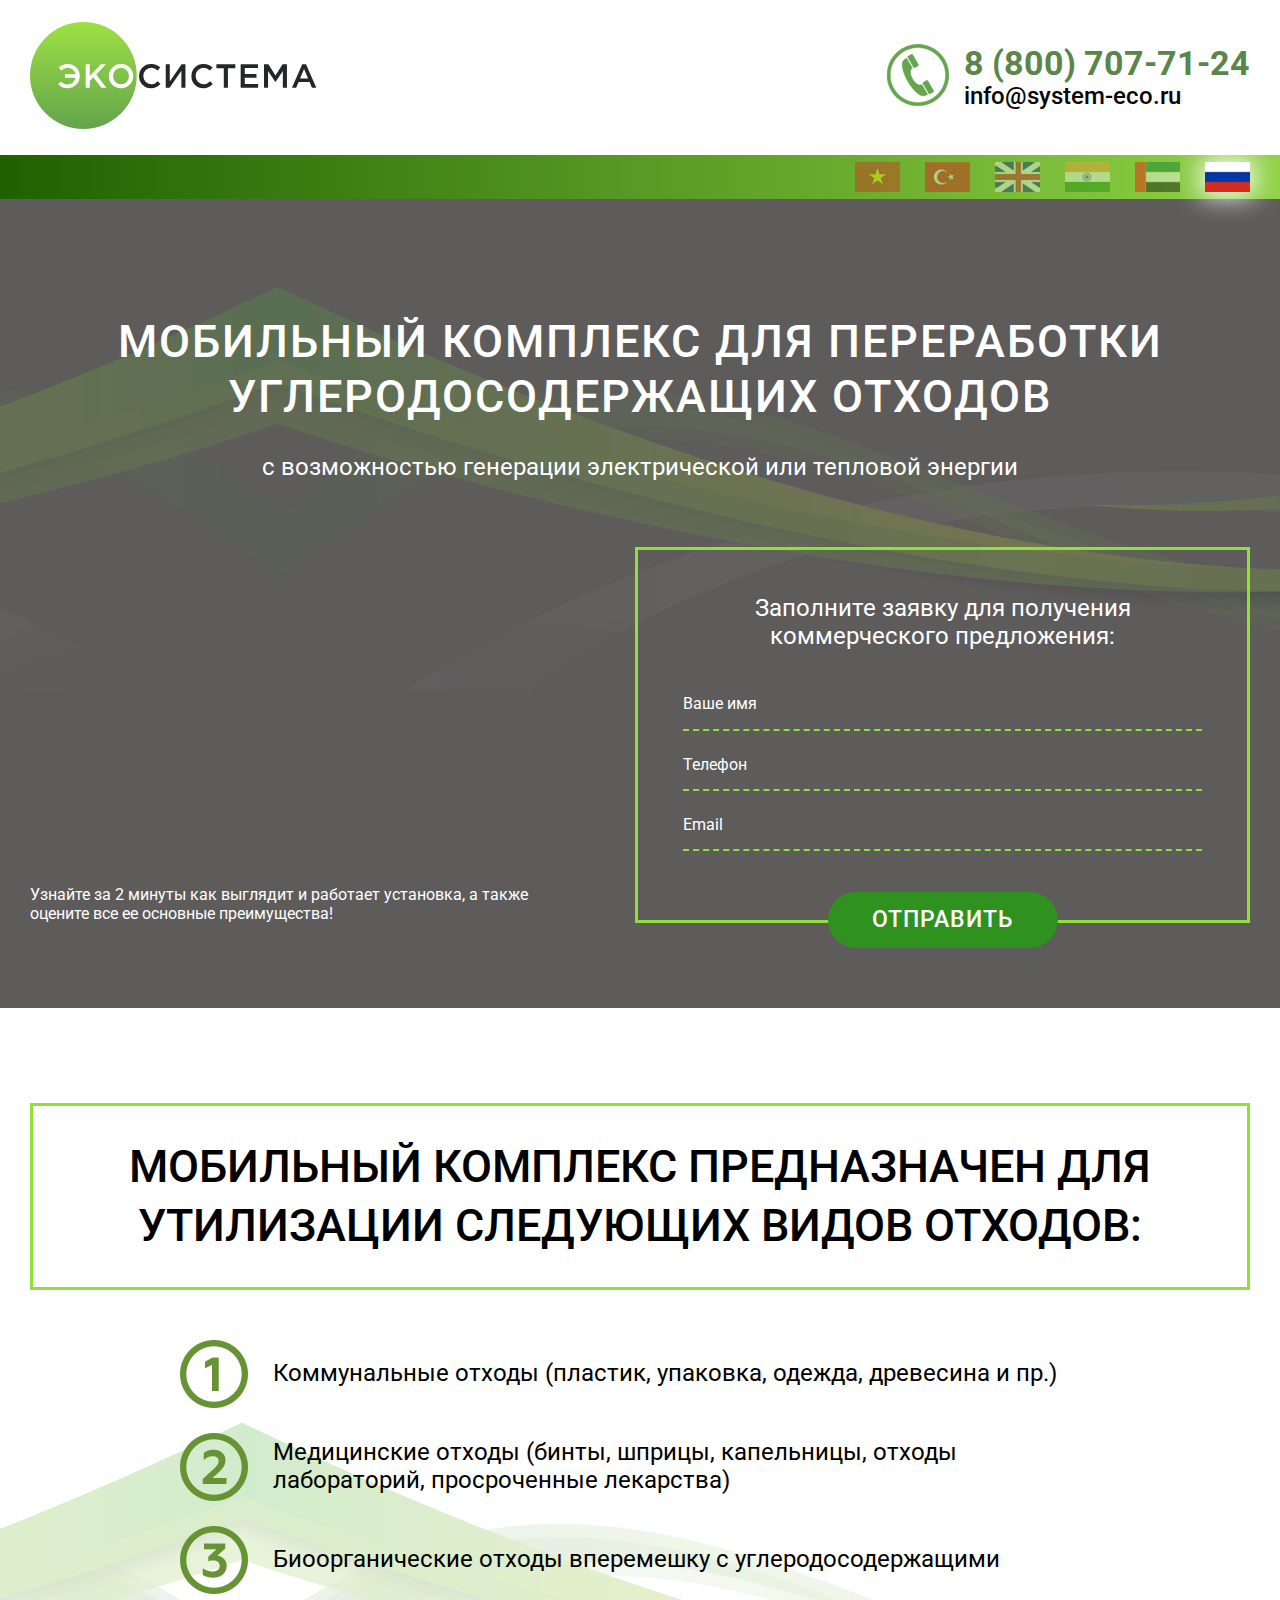
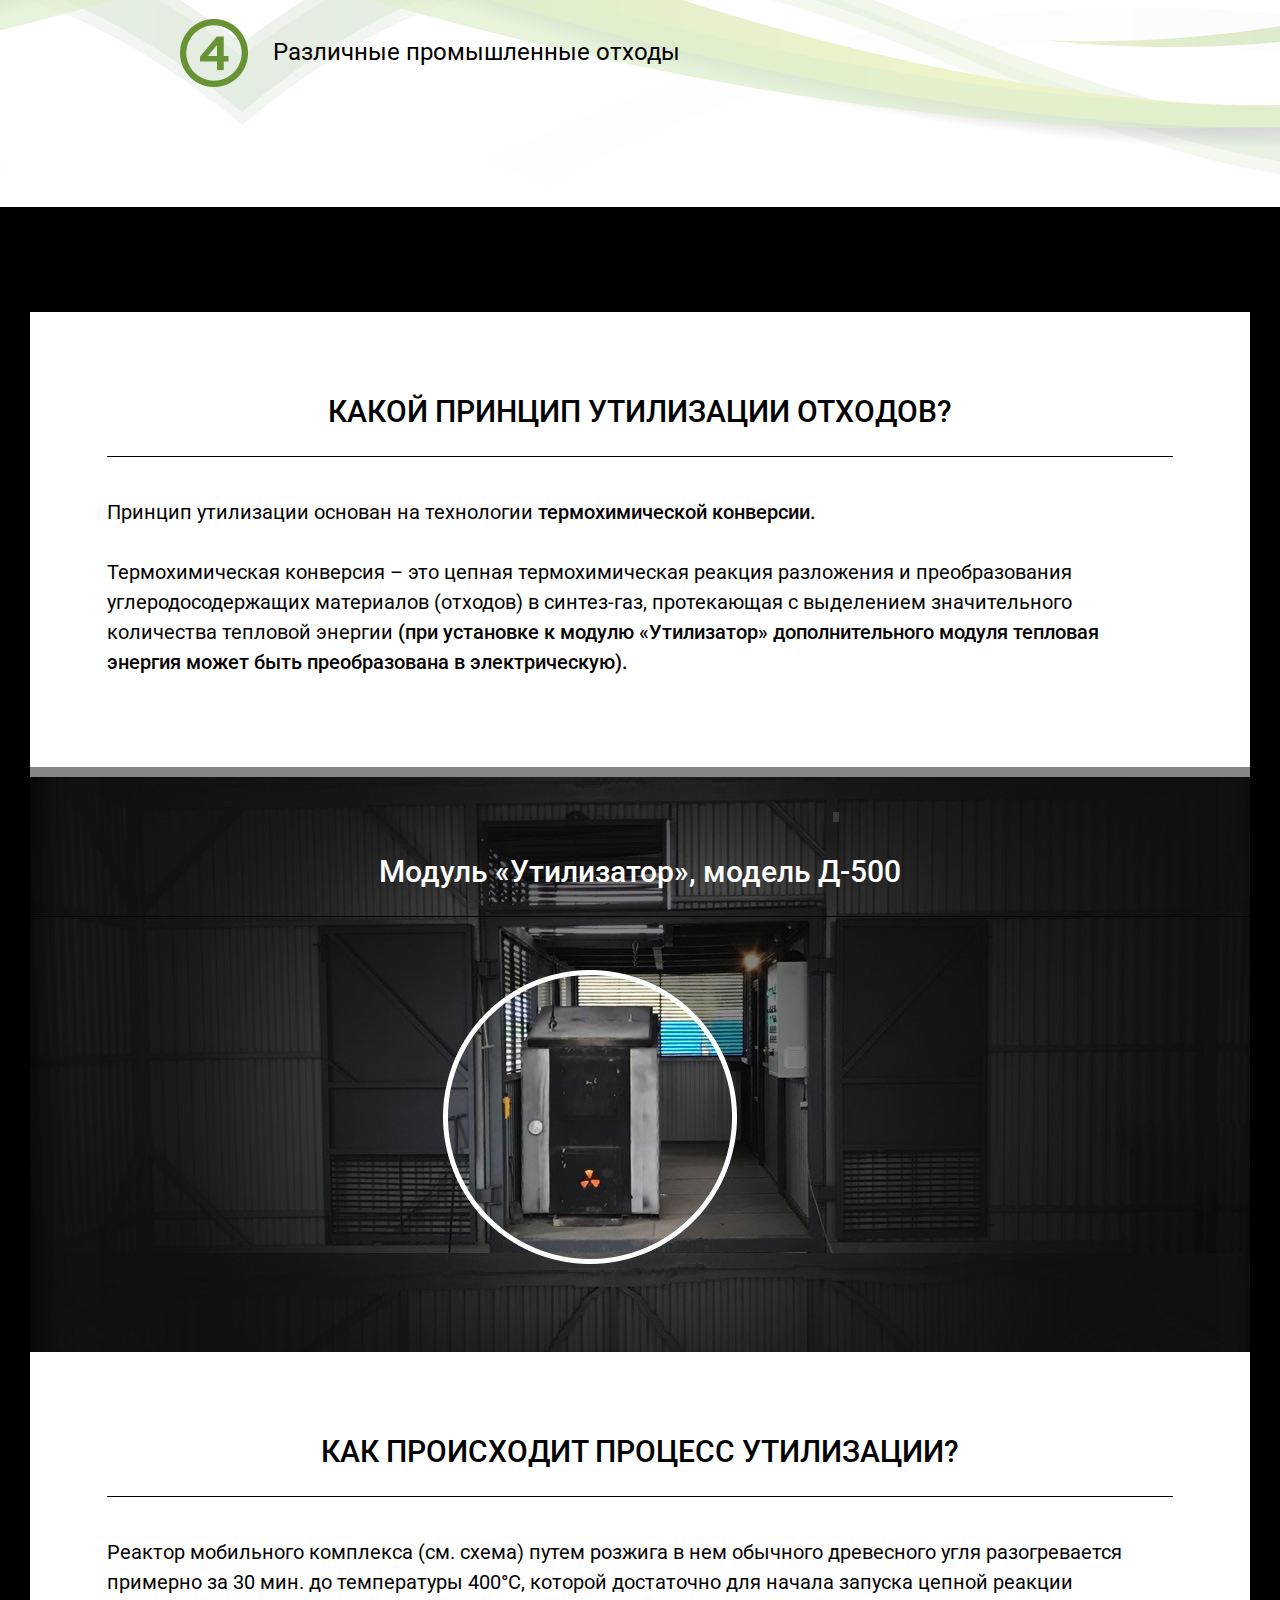
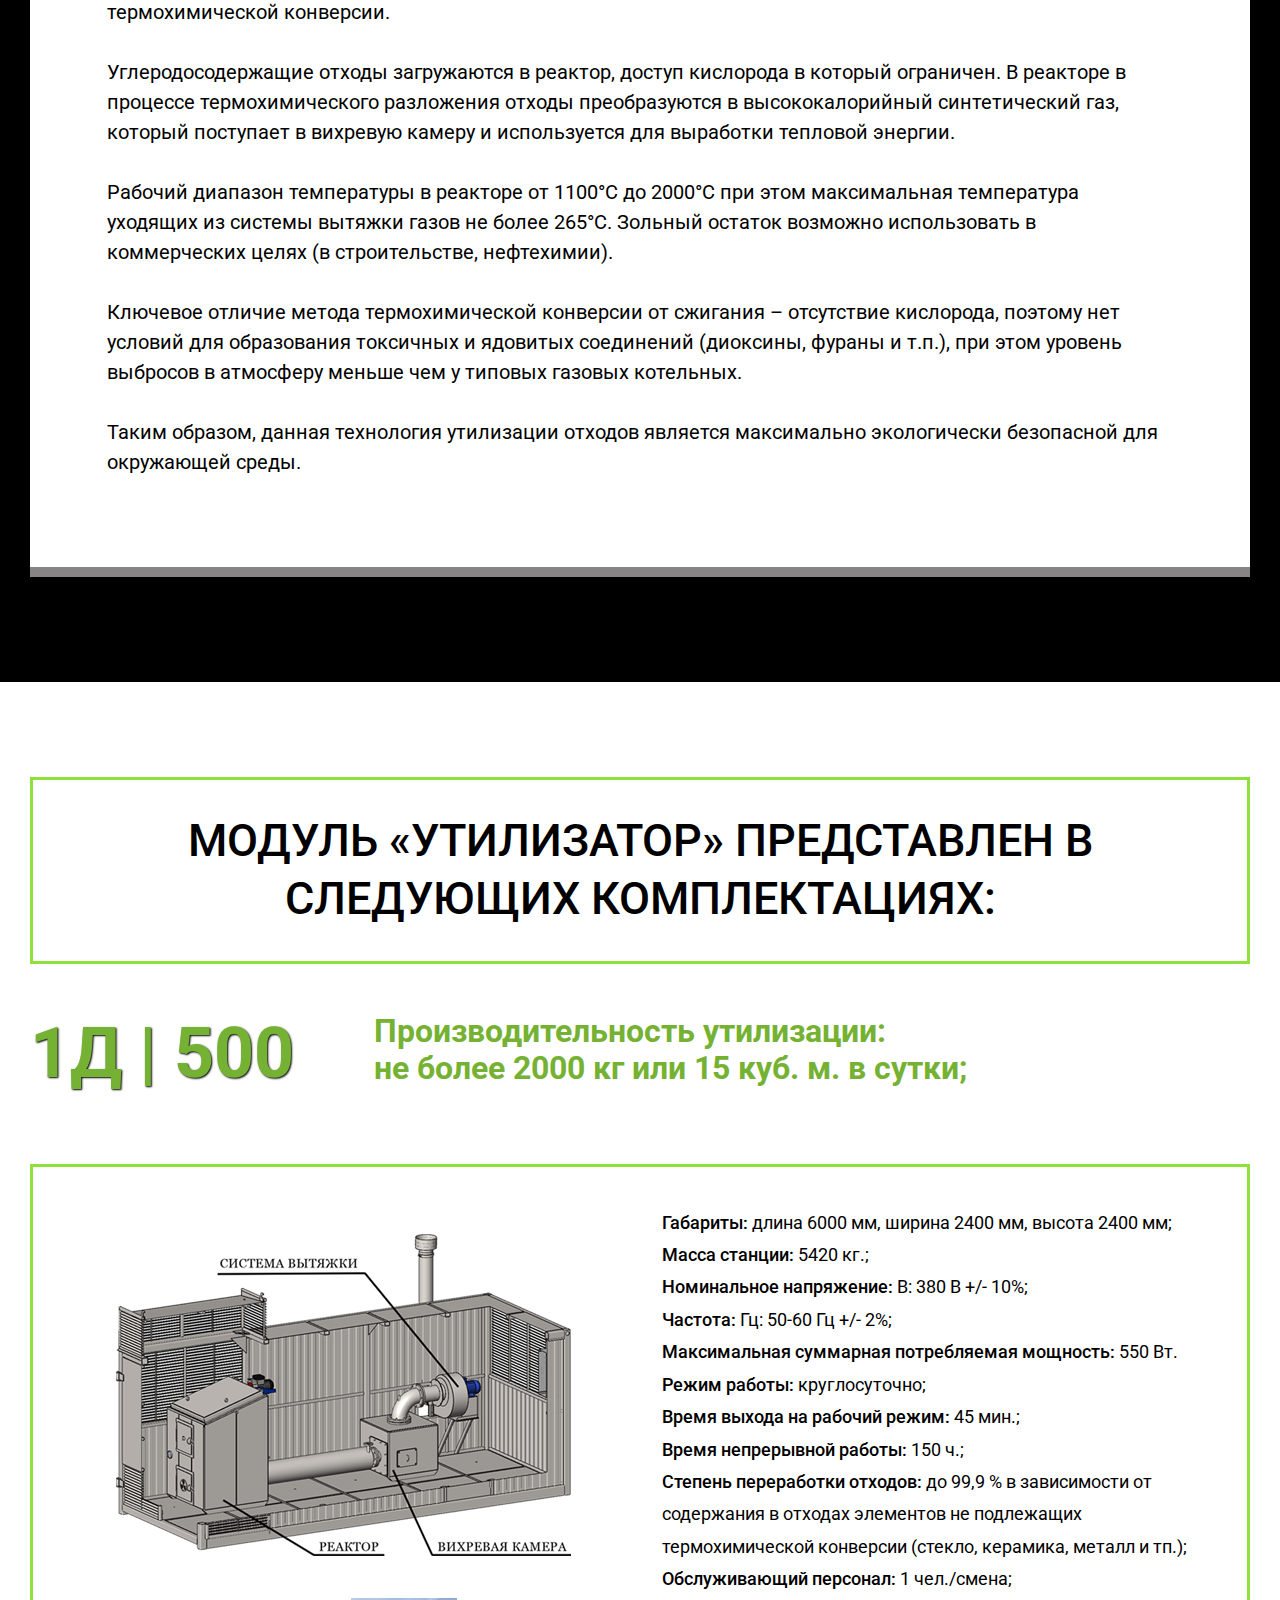
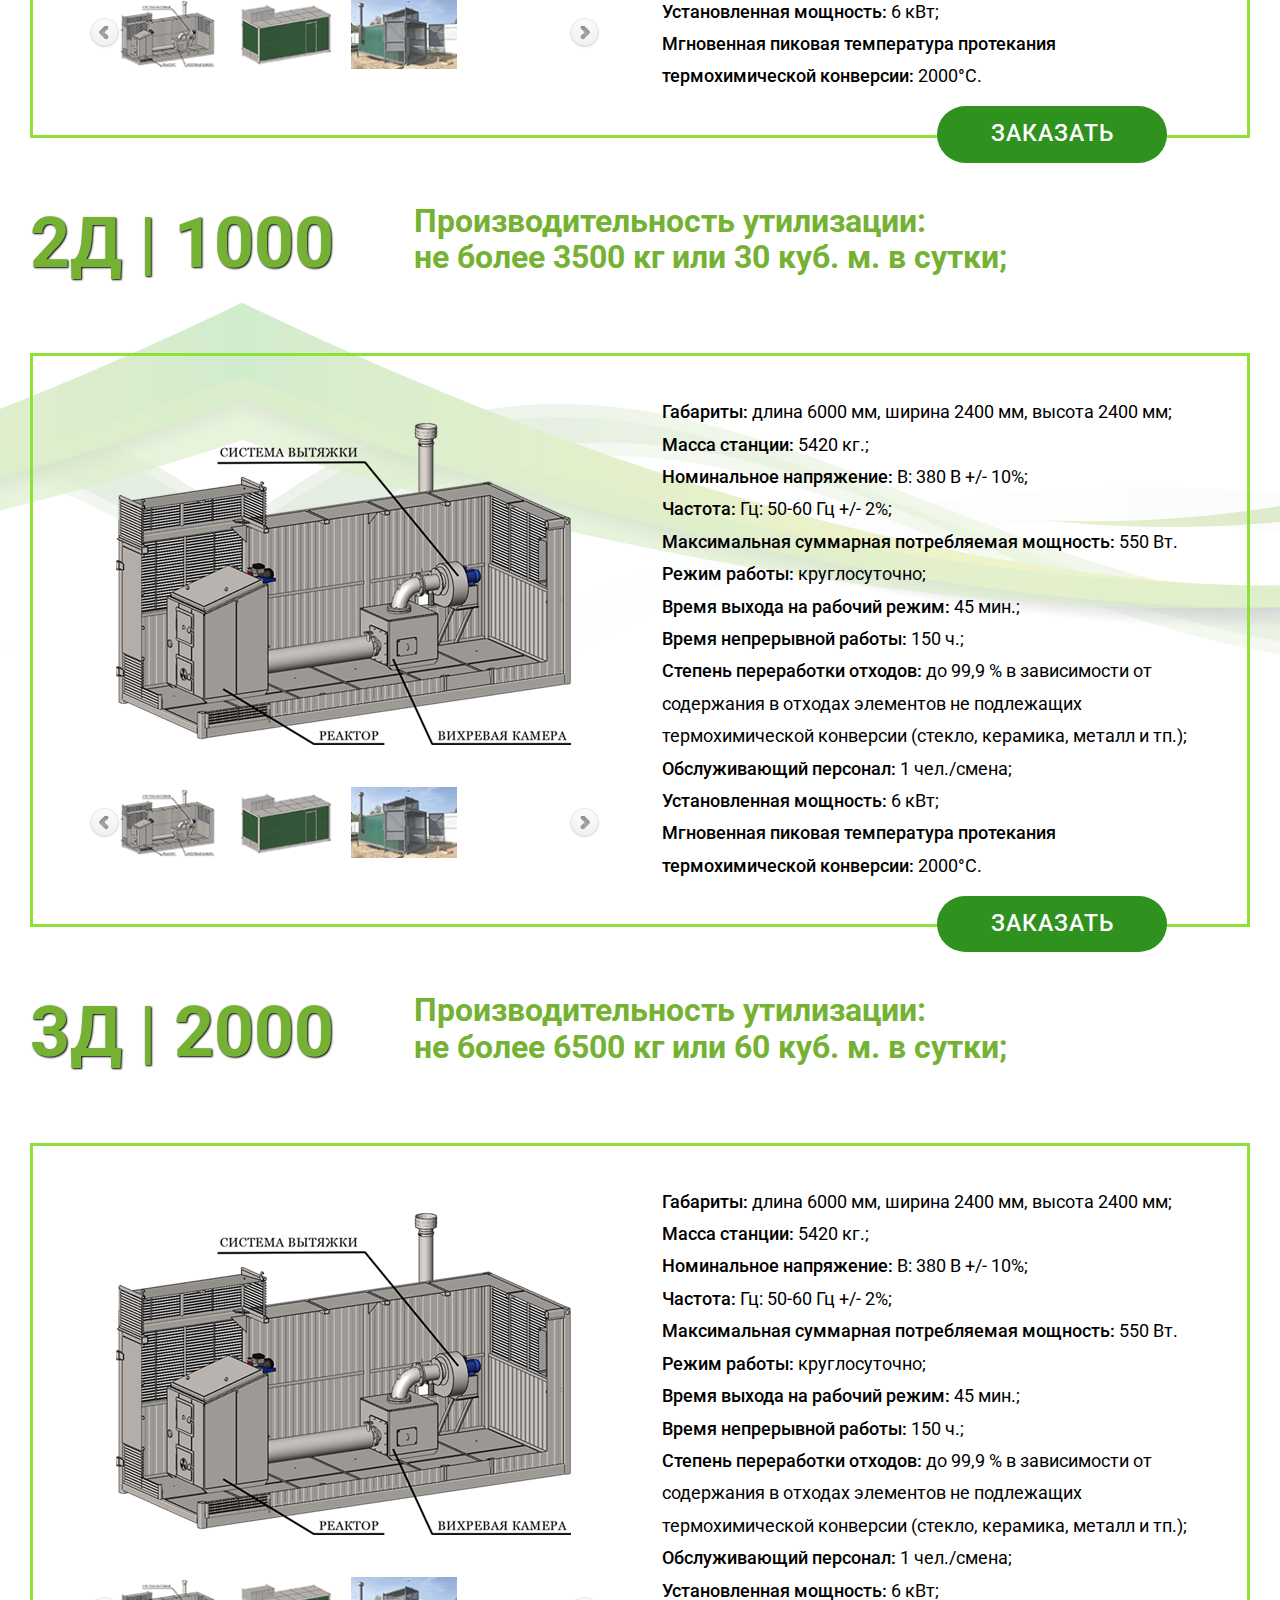
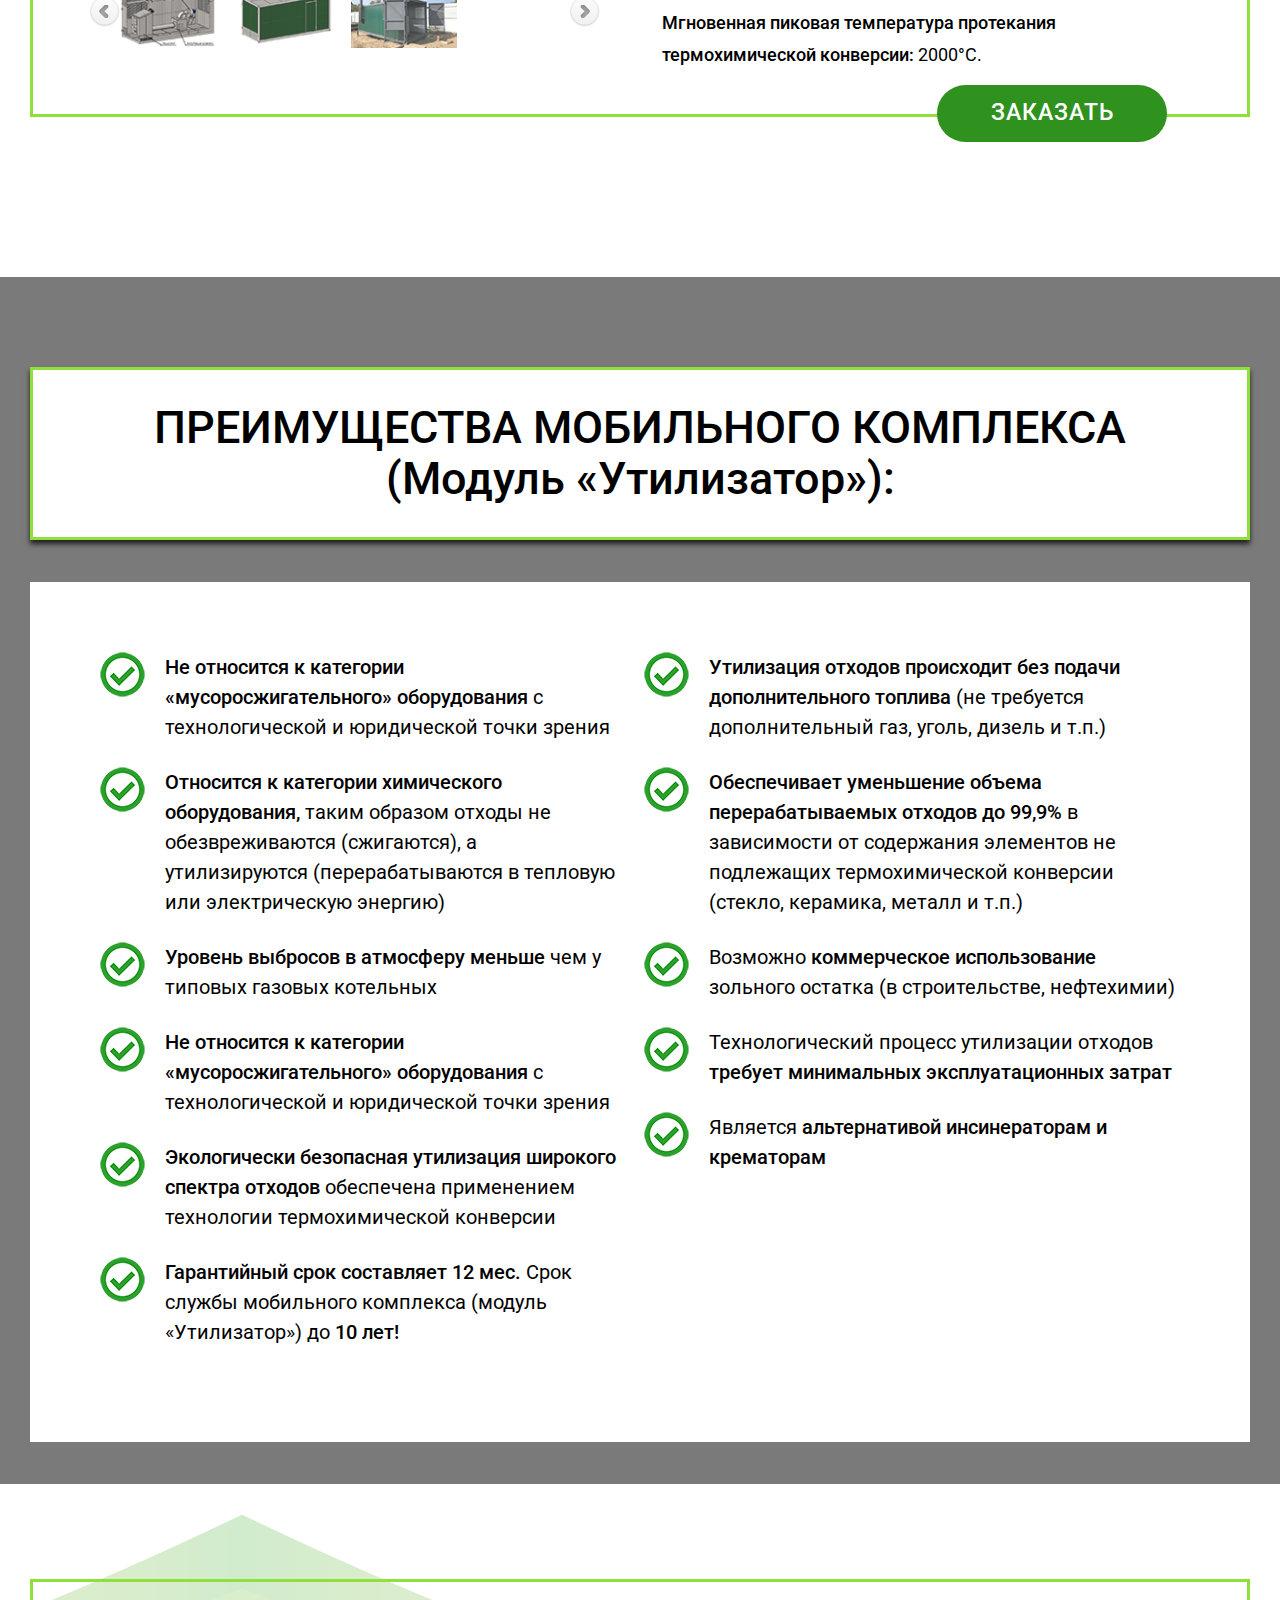
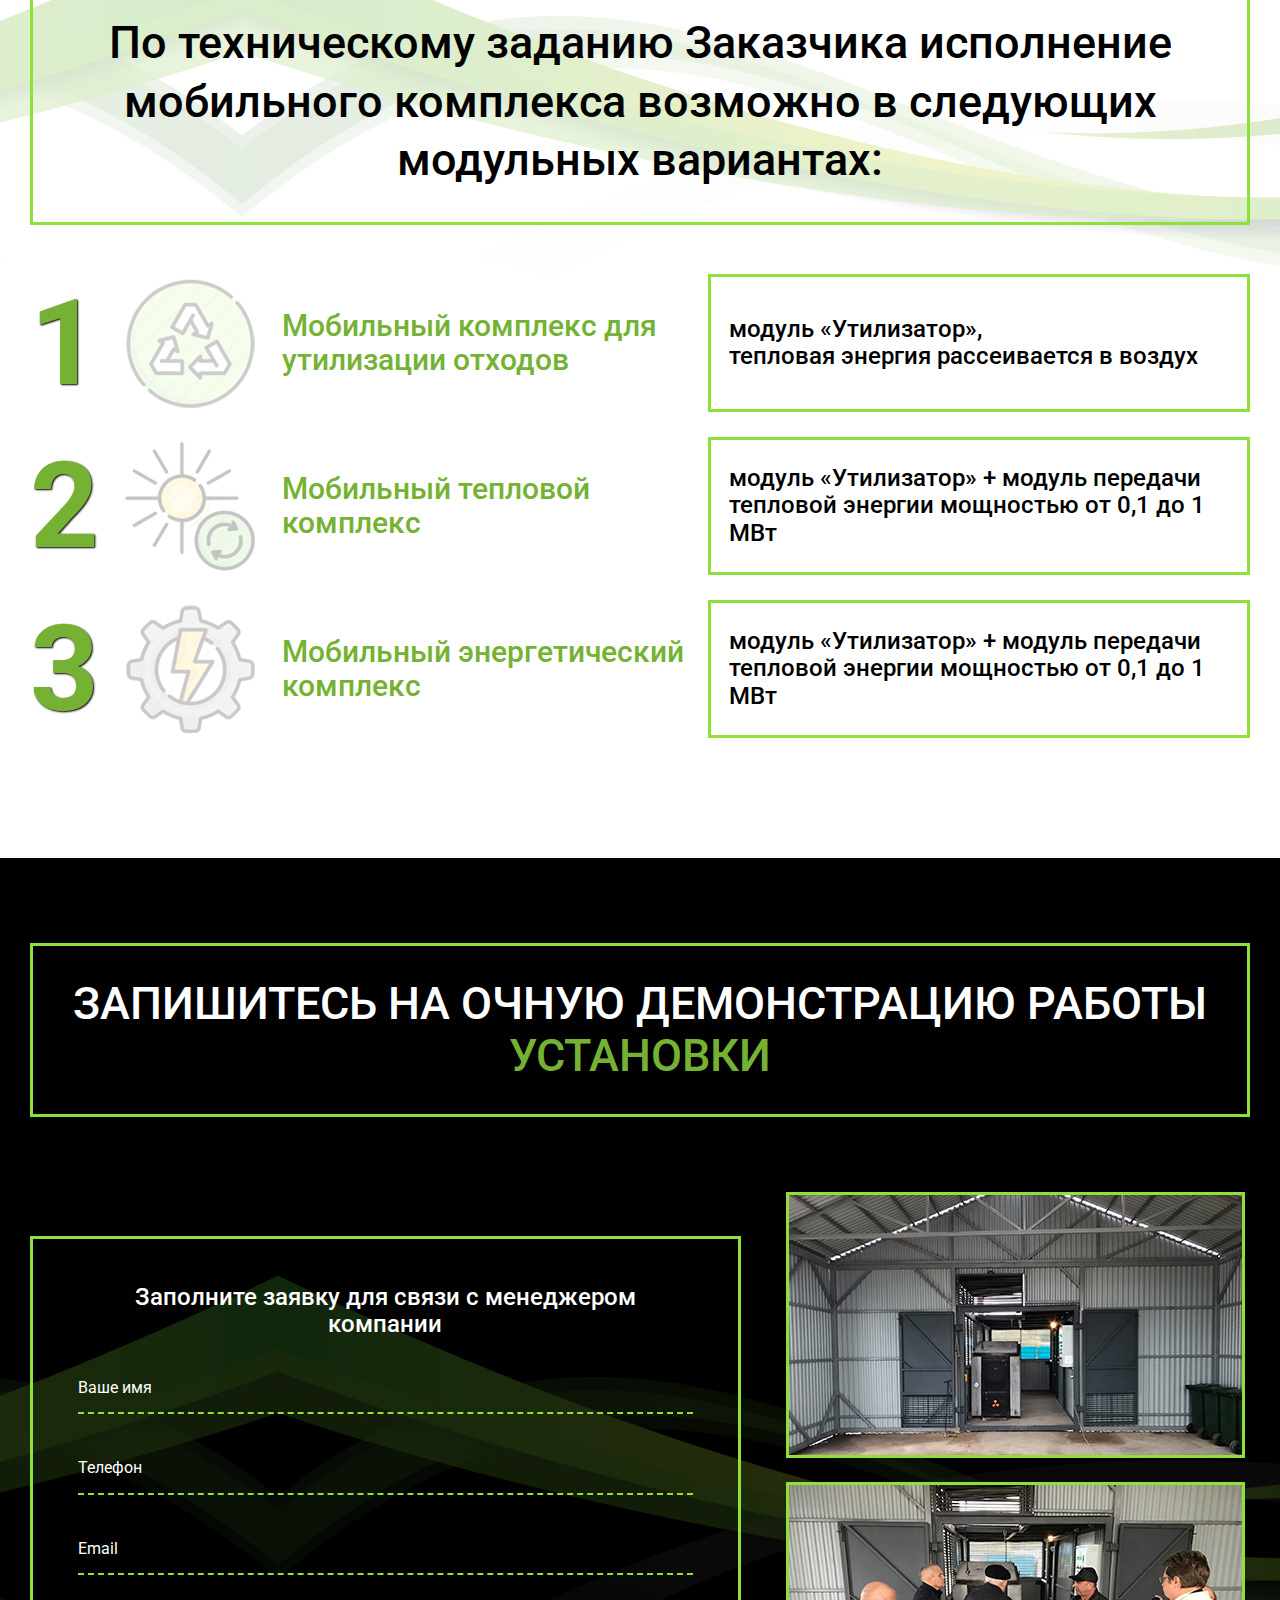
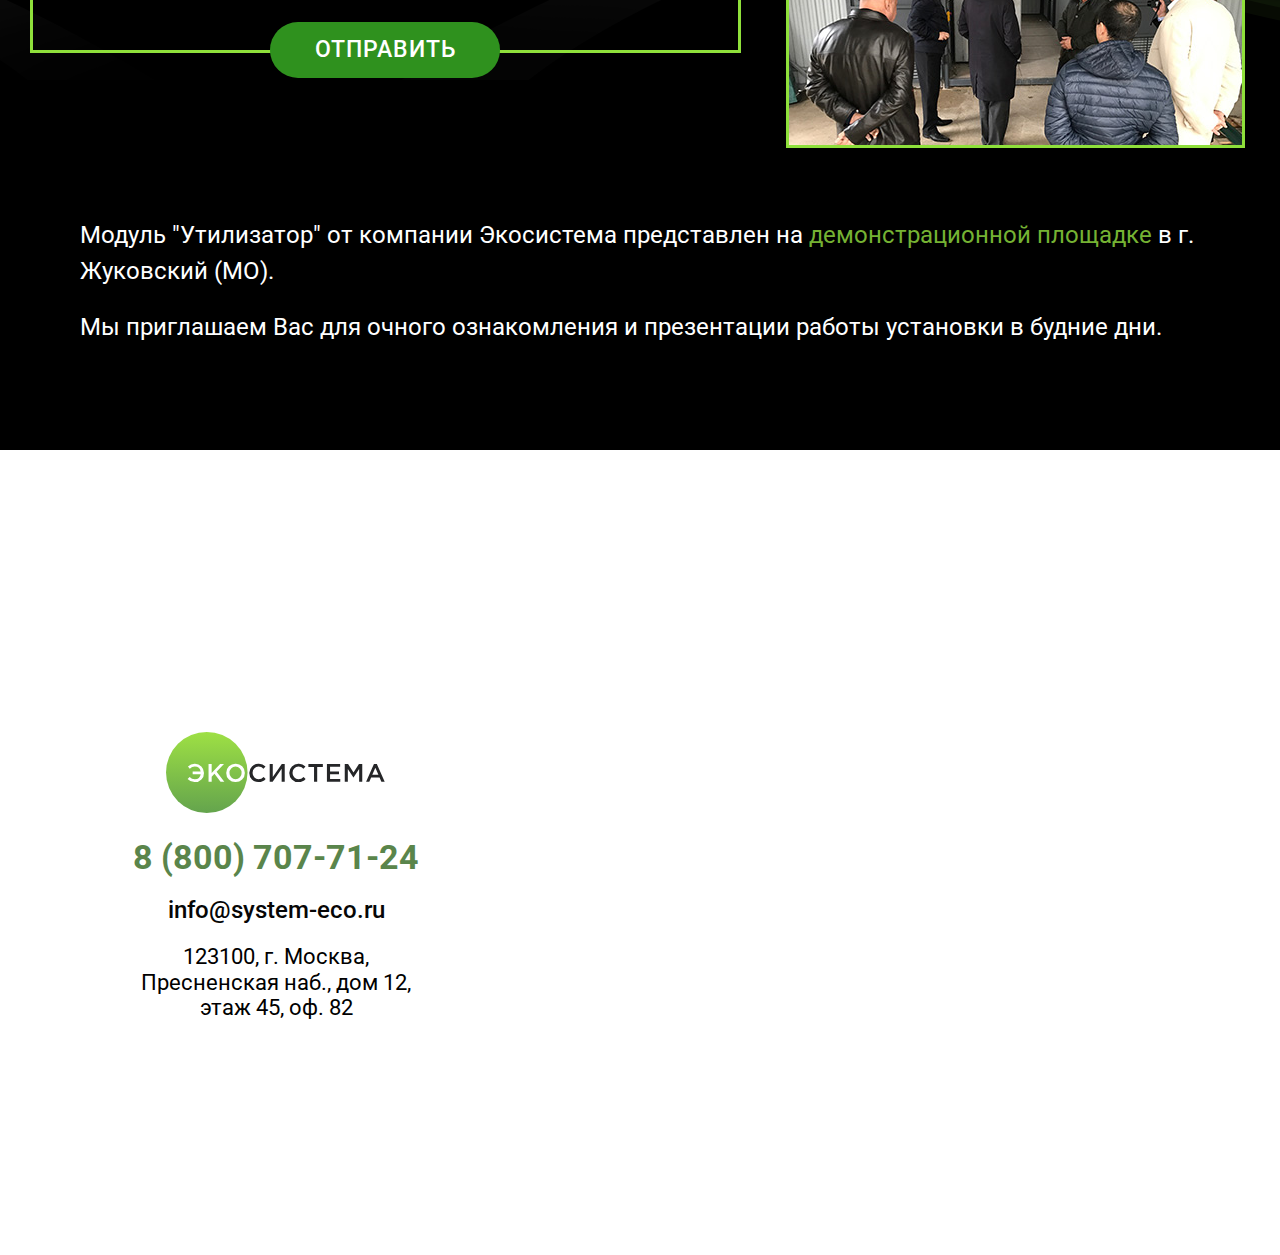
==== commit 07e2f7b5: "A lot of shit" ====
--- a/index.html
+++ b/index.html
@@ -6,10 +6,9 @@
 	<meta charset="utf-8" lang="ru" />
 	<link rel="stylesheet" type="text/css" href="css/normalize.css">
 	<link rel="stylesheet" type="text/css" href="css/style.css">
-	<script src="html5gallery/jquery.js"></script>
-    <script src="html5gallery/html5gallery.js"></script>
-    <script>
-    var language = window.navigator.userLanguage || window.navigator.language;
+  <!--  <script src="html5gallery/jquery.js"></script>  -->
+    <script> 
+    	var language = window.navigator.userLanguage || window.navigator.language;
 	</script>
 
 </head>
@@ -84,14 +83,14 @@
 						</p>
 						<label for="user-phone"></label>
 						<p class="input">
-							<input type="text" id="user-phone" name="user-phone" form="message" placeholder="Телефон" required>
+							<input type="tel" id="user-phone" name="user-phone" form="message" placeholder="Телефон" required>
 						</p>
 
 						<label for="user-email"></label>
 						<p class="input">
 						<input type="email" id="user-email" name="user-email" form="message" placeholder="Email" required>
 						</p> 
-						<button form="message">ОТПРАВИТЬ</button>
+						<button type="submit" form="message">ОТПРАВИТЬ</button>
 
 					</form>
 						
@@ -187,7 +186,7 @@
 					<span class="strong">Установленная мощность:</span> 6 кВт;<br>
 					<span class="strong">Мгновенная пиковая температура протекания термохимической конверсии:</span> 2000°С.</p>
 				</div>
-				<button>ЗАКАЗАТЬ</button>
+				<button type="button" name="footer" onclick="showPop()">ЗАКАЗАТЬ</button>
 				</div>
 
 				<div class="description flex">
@@ -216,7 +215,7 @@
 					<span class="strong">Установленная мощность:</span> 6 кВт;<br>
 					<span class="strong">Мгновенная пиковая температура протекания термохимической конверсии:</span> 2000°С.</p>
 				</div>
-				<button>ЗАКАЗАТЬ</button>
+				<button type="button" name="footer" onclick="showPop()">ЗАКАЗАТЬ</button>
 				</div>
 
 				<div class="description flex"><h3>3Д | 2000</h3> <p>Производительность утилизации:<br> не более 6500 кг или 60 куб. м. в сутки;</p></div>
@@ -243,7 +242,7 @@
 					<span class="strong">Установленная мощность:</span> 6 кВт;<br>
 					<span class="strong">Мгновенная пиковая температура протекания термохимической конверсии:</span> 2000°С.</p>
 				</div>
-				<button>ЗАКАЗАТЬ</button>
+				<button type="button" name="footer" onclick="showPop()">ЗАКАЗАТЬ</button>
 				</div>
 			</div>
 		</div>  <!-- Section 4 ends -->
@@ -301,23 +300,23 @@
 				<div class="demonstration flex">
 					<div class="form-2">
 						<h3 class="align-center">Заполните заявку для связи с менеджером компании </h3>
-						<form action="send.php" method="POST"  name="message" id="message">
+						<form action="send.php" method="POST"  name="message2" id="message2">
 						<label for="user-name"></label>
 						<p class="input">
-							<input type="text" id="user-name" name="user-name" form="message" placeholder="Ваше имя" required>
+							<input type="text" id="user-name" name="user-name" form="message2" placeholder="Ваше имя" required>
 						</p>
 						<label for="user-phone"></label>
 						<p class="input">
-							<input type="text" id="user-phone" name="user-phone" form="message" placeholder="Телефон" required>
+							<input type="tel" id="user-phone" name="user-phone" form="message2" placeholder="Телефон" required>
 						</p>
 
 						<label for="user-email"></label>
 						<p class="input">
-							<input type="email" id="user-email" name="user-email" form="message" placeholder="Email" required>
+							<input type="email" id="user-email" name="user-email" form="message2" placeholder="Email" required>
 						</p> 
 						
 						<div class="align-center">
-						<button form="message">ОТПРАВИТЬ</button>
+						<button type="submit" form="message2">ОТПРАВИТЬ</button>
 						</div>
 						</form>
 					</div>
@@ -348,12 +347,43 @@
 			</div>
 			<iframe src="https://www.google.com/maps/embed?pb=!1m18!1m12!1m3!1d2245.693704566695!2d37.534334115994746!3d55.74645069994921!2m3!1f0!2f0!3f0!3m2!1i1024!2i768!4f13.1!3m3!1m2!1s0x46b54bdd9c911901%3A0x5be3cbb0a08e79f0!2z0J_RgNC10YHQvdC10L3RgdC60LDRjyDQvdCw0LEuLCAxMiwg0JzQvtGB0LrQstCwLCDQoNC-0YHRltGPLCAxMjMzMTc!5e0!3m2!1suk!2sua!4v1545400045294" width="100%" height="800" frameborder="0" style="border:0" allowfullscreen></iframe>
 		</div>	
-		
+
+<div class="black-bg">
+	<div class="popup">
+		<div class="form-1 align-center">
+			<a href="" class="close-button"><i class="far fa-times-circle"></i></a>
+			<h3>Заполните заявку для получения коммерческого предложения:</h3>
+			<form action="send.php" method="POST" name="message3" id="message3">
+				<label for="user-name"></label>
+				<p class="input">
+				<input type="text" id="user-name" name="user-name" form="message3" placeholder="Ваше имя" required>
+				</p>
+				<label for="user-phone"></label>
+				<p class="input">
+				<input type="tel" id="user-phone" name="user-phone" form="message3" placeholder="Телефон" required>
+				</p>
+				<label for="user-email"></label>
+				<p class="input">
+				<input type="email" id="user-email" name="user-email" form="message3" placeholder="Email" required>
+		    	</p> 
+				<button type="submit" form="message3">ОТПРАВИТЬ</button>
+			</form>
+		</div>
+	</div>
+</div>		
 
 	</main>
 
 </div> <!-- Main Wrapper ends -->
 
+<script src="https://ajax.googleapis.com/ajax/libs/jquery/3.3.1/jquery.min.js"></script>
+
+<script src="html5gallery/html5gallery.js"></script>
+
+<script src="js/fade.js"></script>
+
+<link rel="stylesheet" href="https://use.fontawesome.com/releases/v5.5.0/css/all.css" integrity="sha384-B4dIYHKNBt8Bc12p+WXckhzcICo0wtJAoU8YZTY5qE0Id1GSseTk6S+L3BlXeVIU" crossorigin="anonymous">
+
 </body>
 
 </html>--- a/css/style.css
+++ b/css/style.css
@@ -3,6 +3,7 @@
 * {
 	margin: 0;
 	padding: 0;
+	outline: none;
 }
 
 html,
@@ -180,6 +181,7 @@
 	border: none;
 	border-radius: 30px;
 	transition-duration: .3s;
+	outline: none;
 }
 
 .form-1 button:hover {
@@ -535,6 +537,7 @@
 	border: none;
 	border-radius: 30px;
 	transition-duration: .3s;
+	outline: none;
 }
 
 .form-2 button:hover {
@@ -548,7 +551,7 @@
 }
 
 .contacts-map {
-	background: rgba(255,255,255,.8);
+	background: rgba(255,255,255,.9);
 	position: absolute;
 	width: 40%;
 	padding: 20px;
@@ -563,4 +566,61 @@
 
 .contacts-map img {
 	padding: 20px 0;
+}
+
+/* PopUp */
+
+div.black-bg {
+    width: 100%;
+    min-height: 100%;
+    background-color: rgba(0,0,0,0.8);
+    overflow: hidden;
+    position: fixed;
+    display: none;
+    top:0px;
+    z-index: 4000;
+}
+
+.popup {
+	width: 500px;
+    height: auto;
+    margin: 0 auto;
+    margin-top: 45px; 
+    padding: 45px;
+    padding-bottom: 65px;
+    background-color: #f5f5f5;
+    border-radius: 5px;
+    box-shadow: 0px 0px 10px #000;
+    z-index: 5000;
+}
+
+.popup .form-1 {
+	padding: 45px;
+	margin: 0;
+	width: auto;
+}
+
+.popup h3 {
+	color: #000;
+}
+
+.popup ::-webkit-input-placeholder {
+	color:#000;
+}
+
+.popup ::-moz-placeholder {
+	color:#000;
+} 
+
+.popup :-moz-placeholder {
+	color:#000;
+} 
+
+.popup :-ms-input-placeholder {
+	color:#000;
+}	
+
+.close-button i {
+	font-size: 32px;
+	float: right; 
 }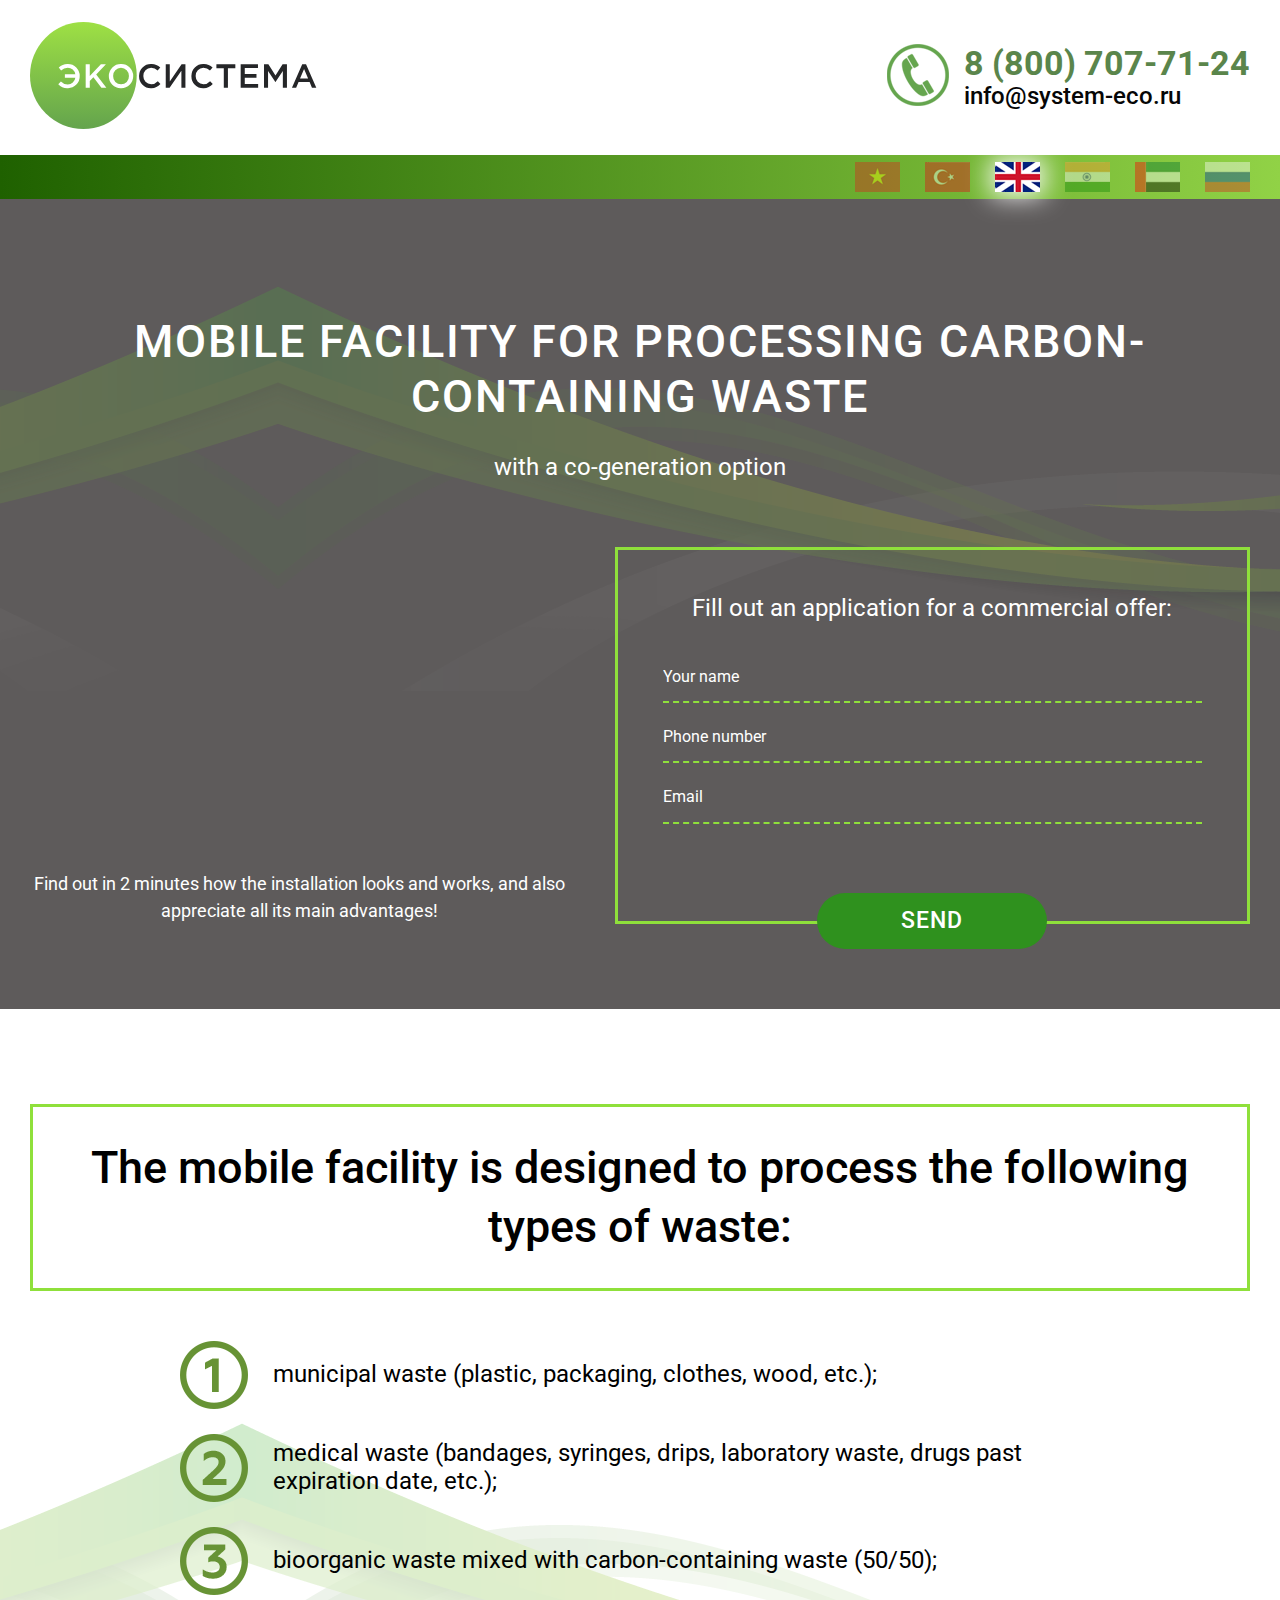
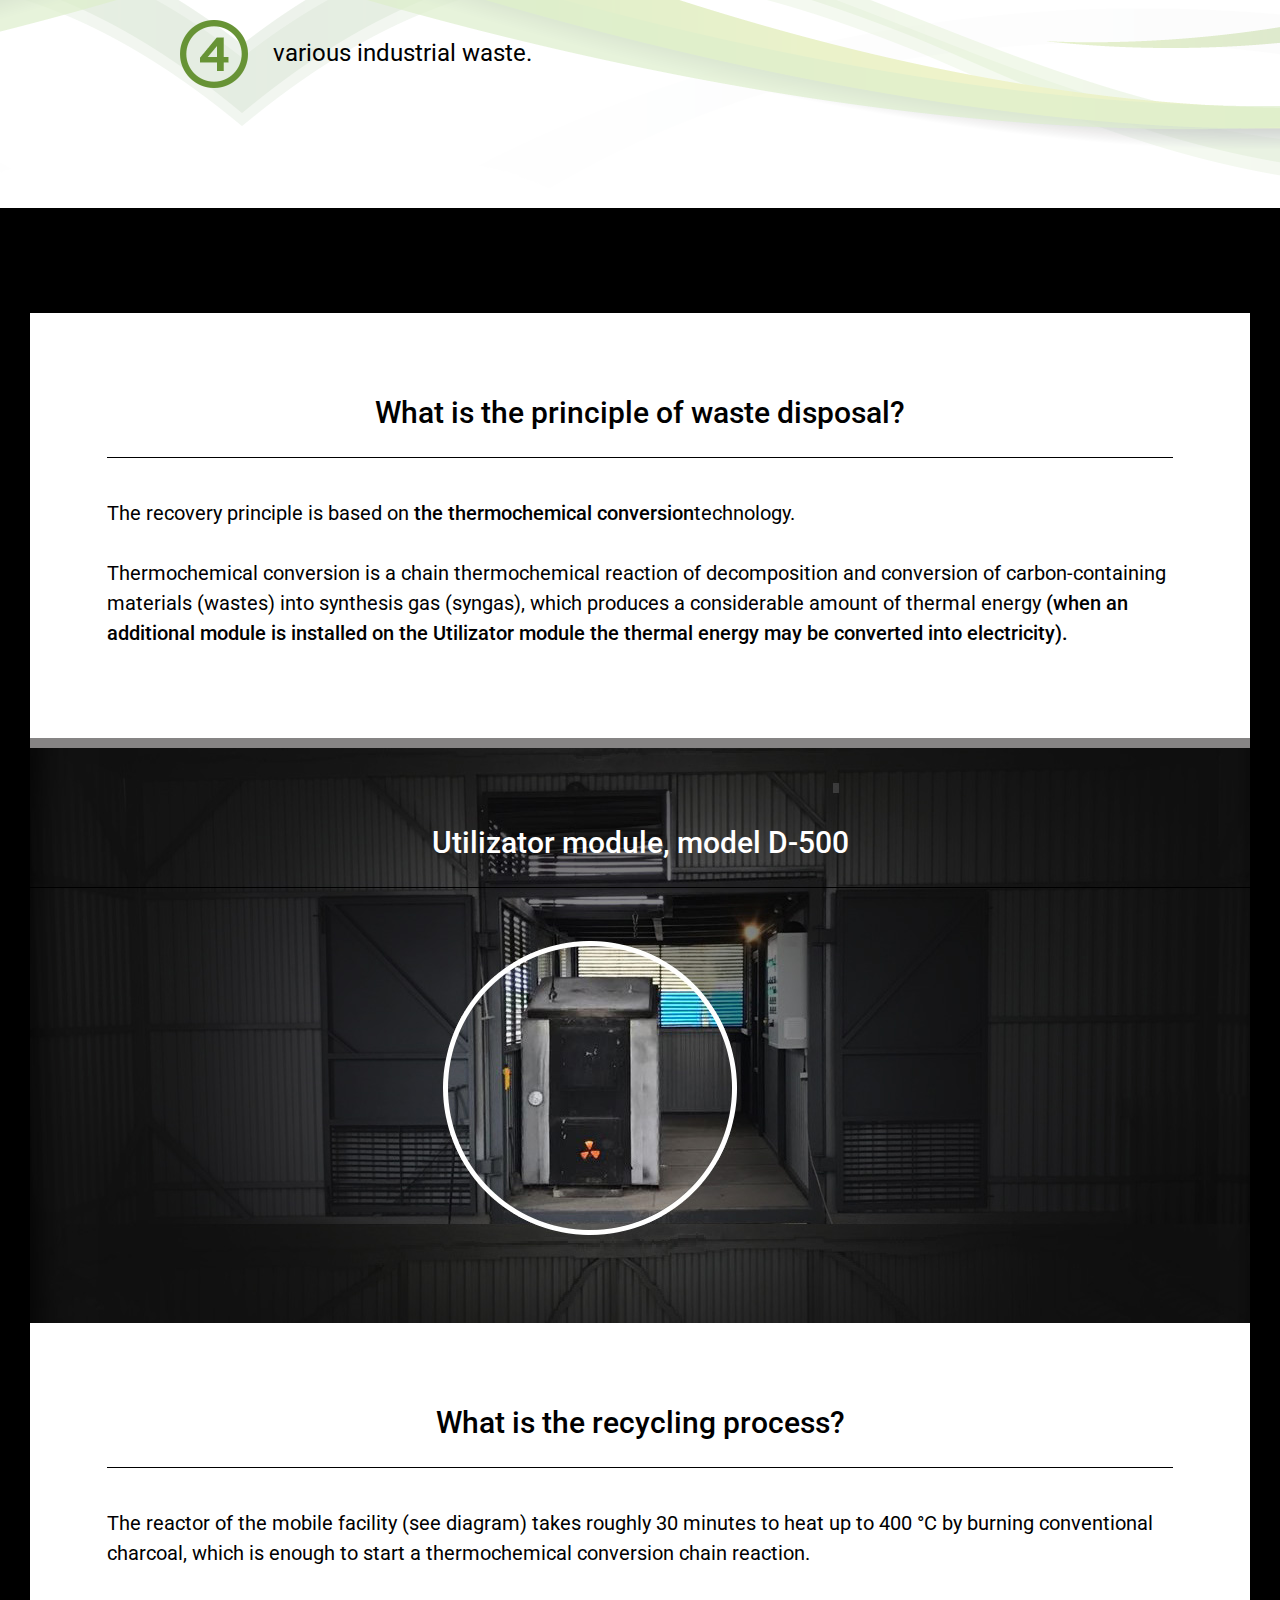
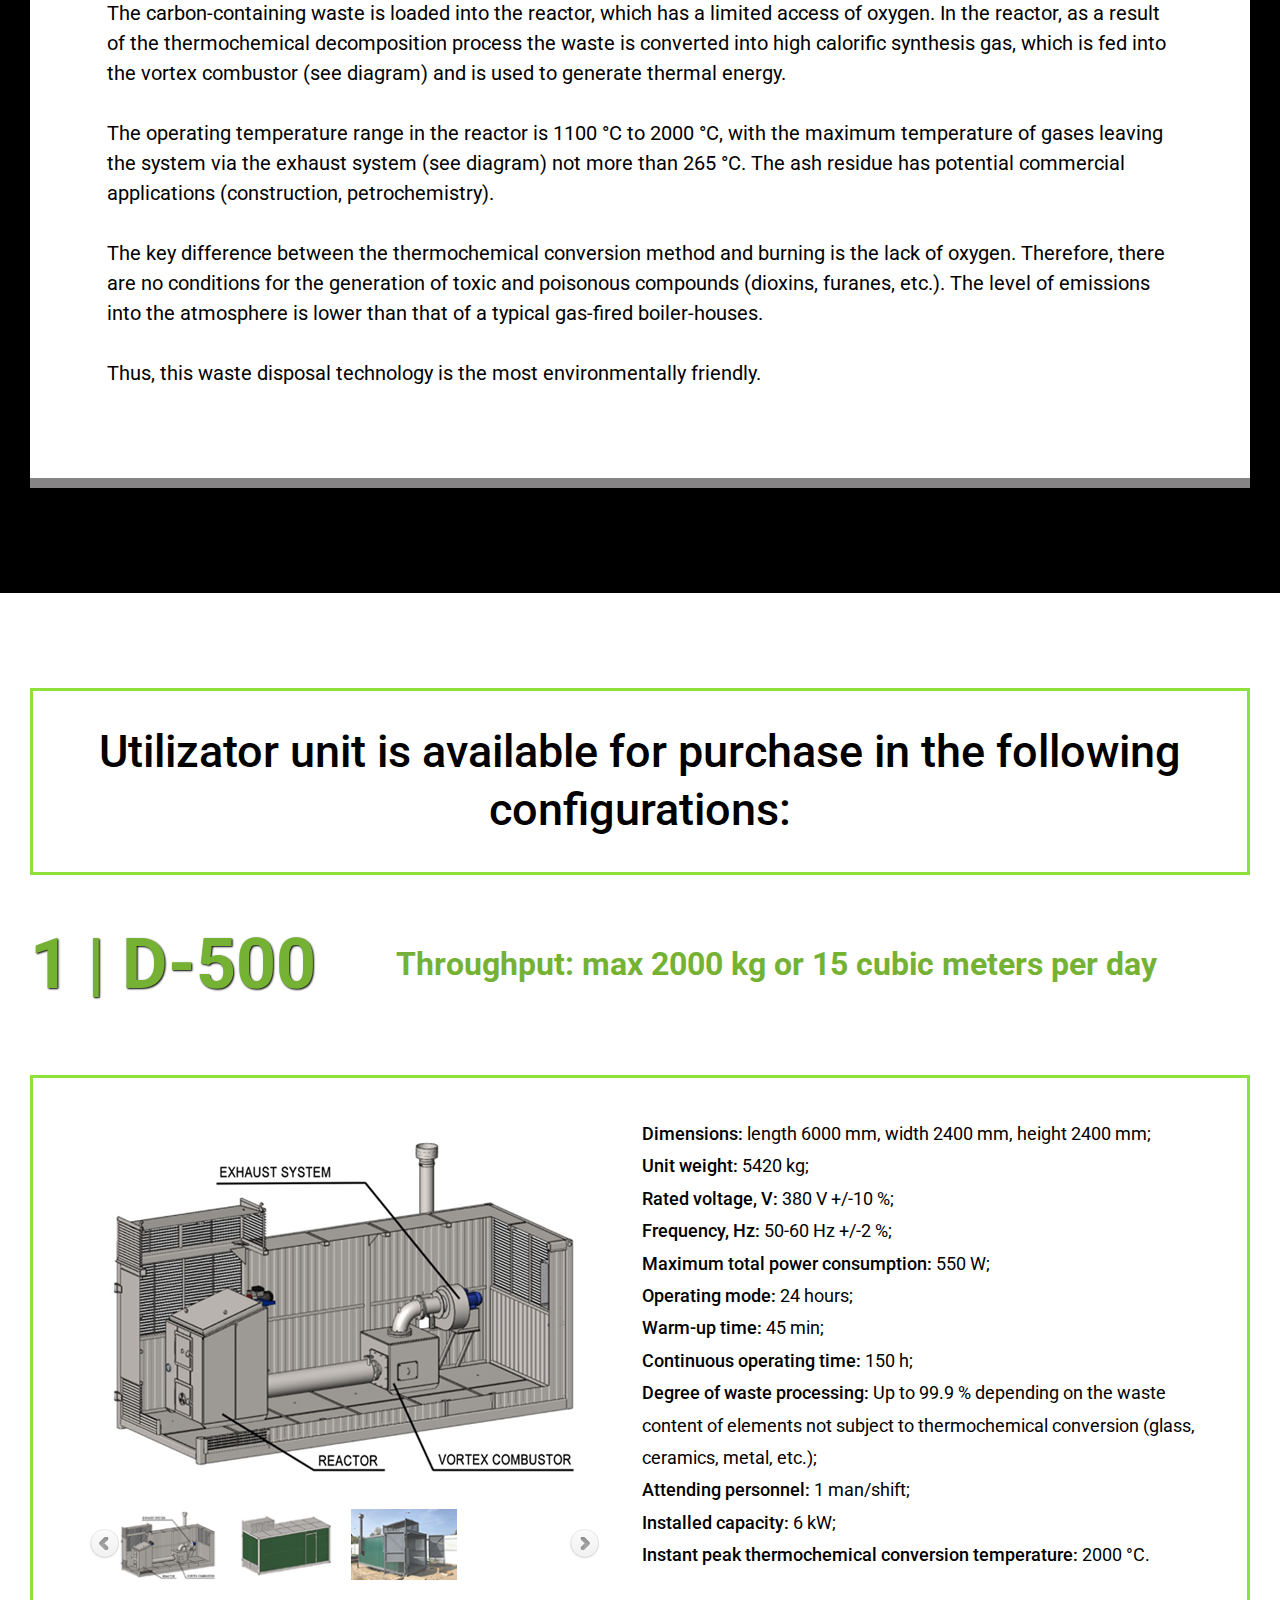
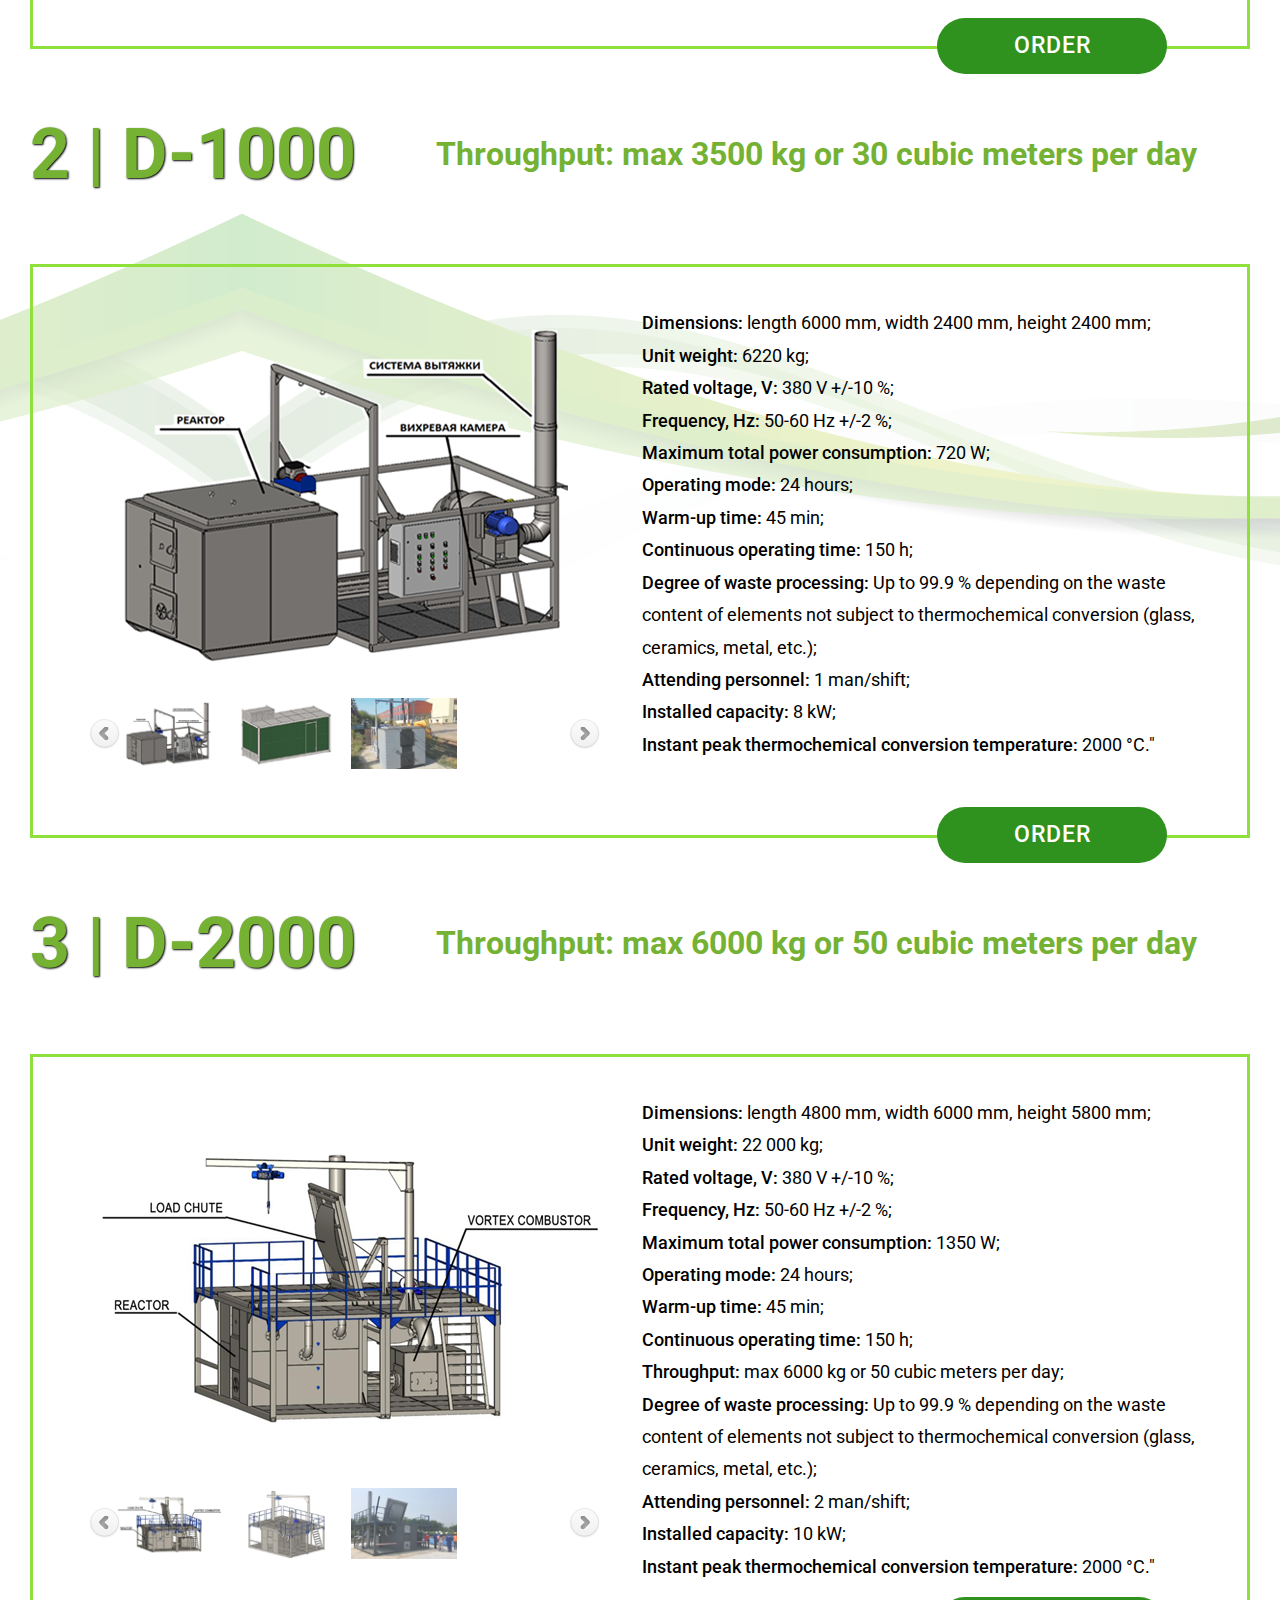
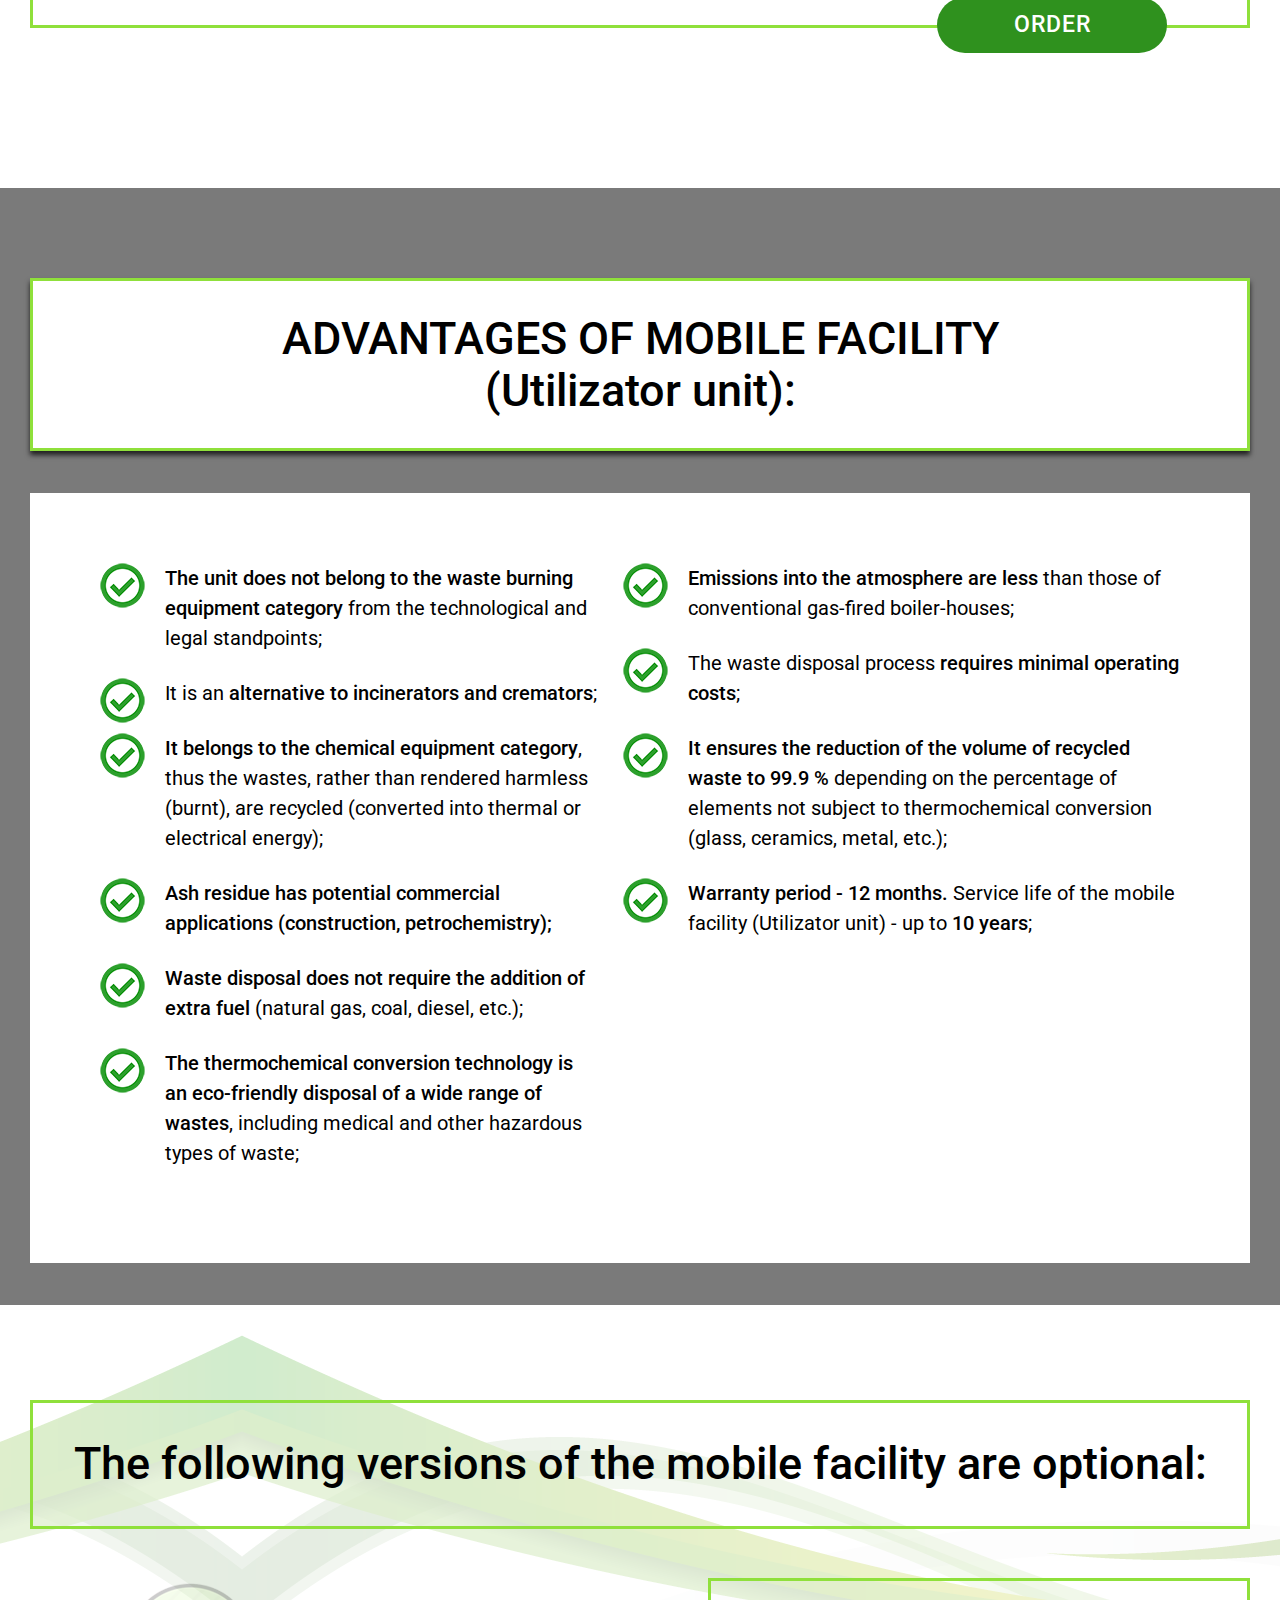
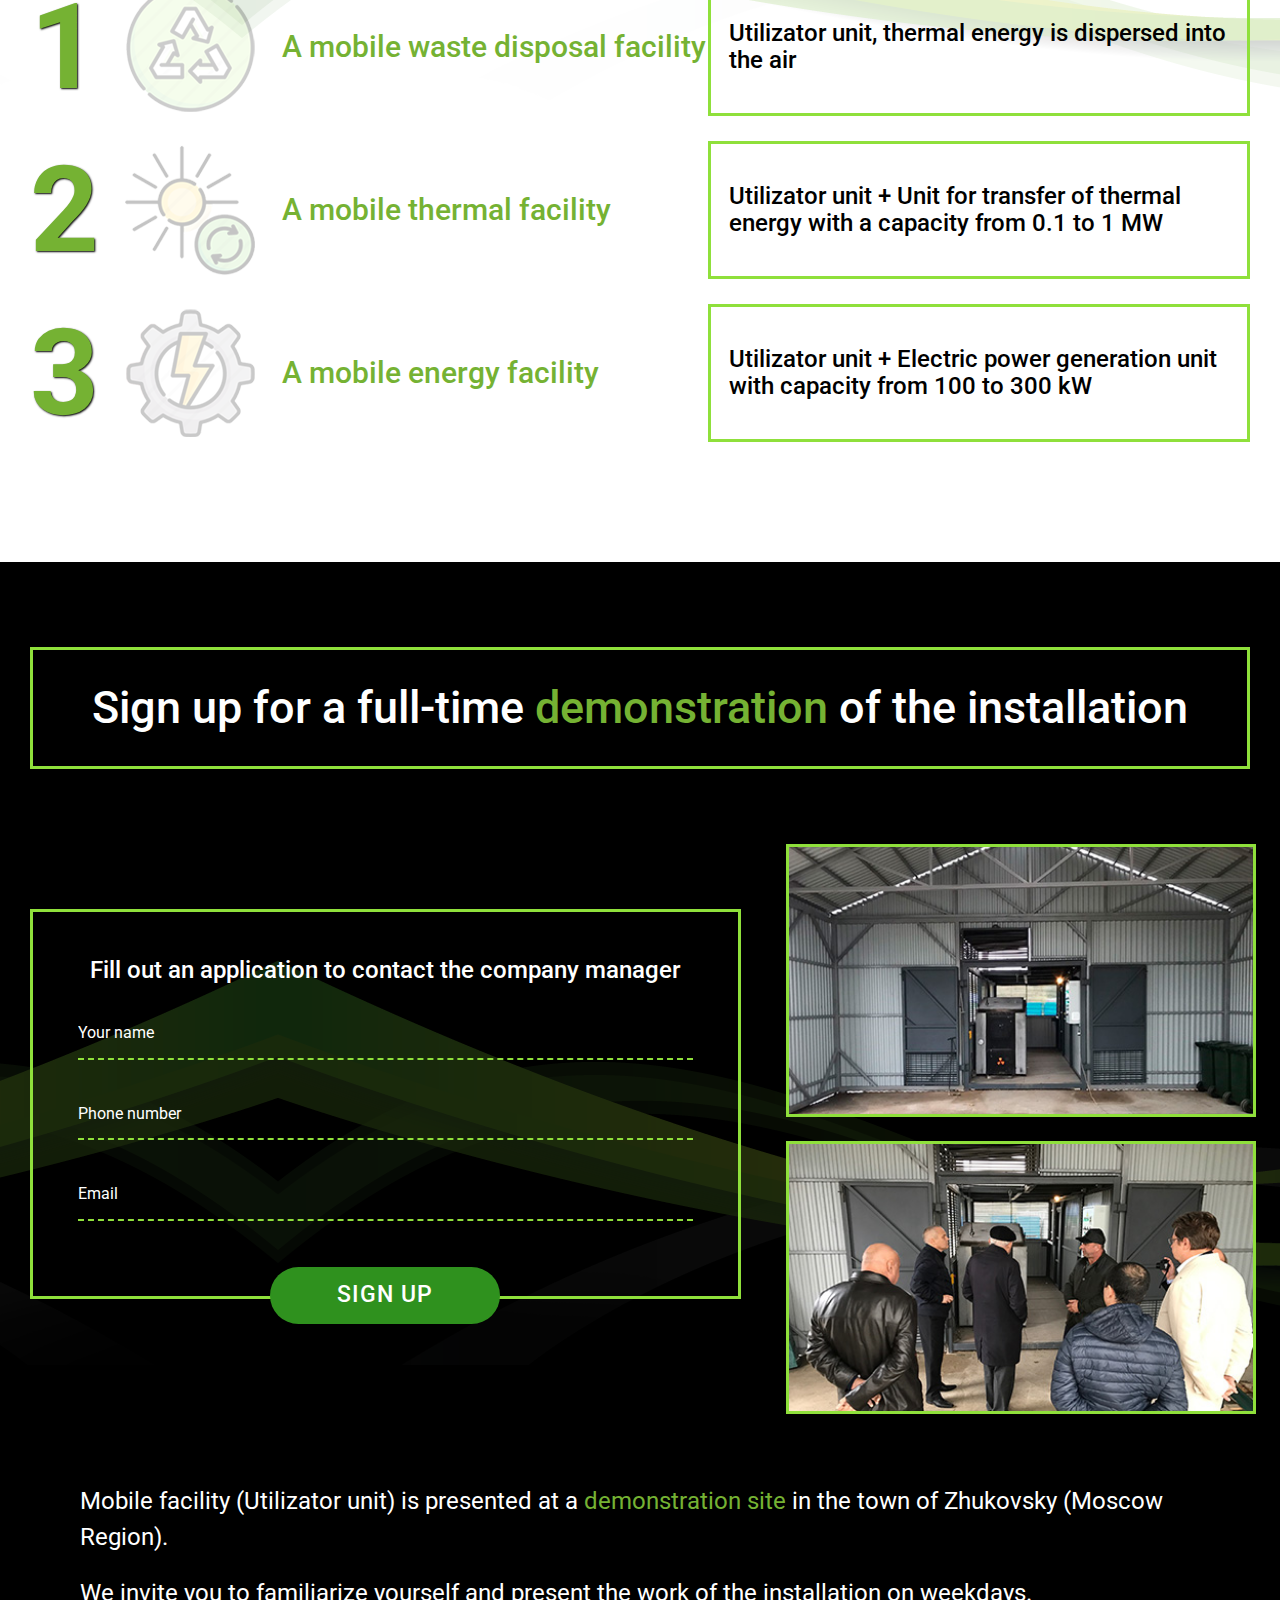
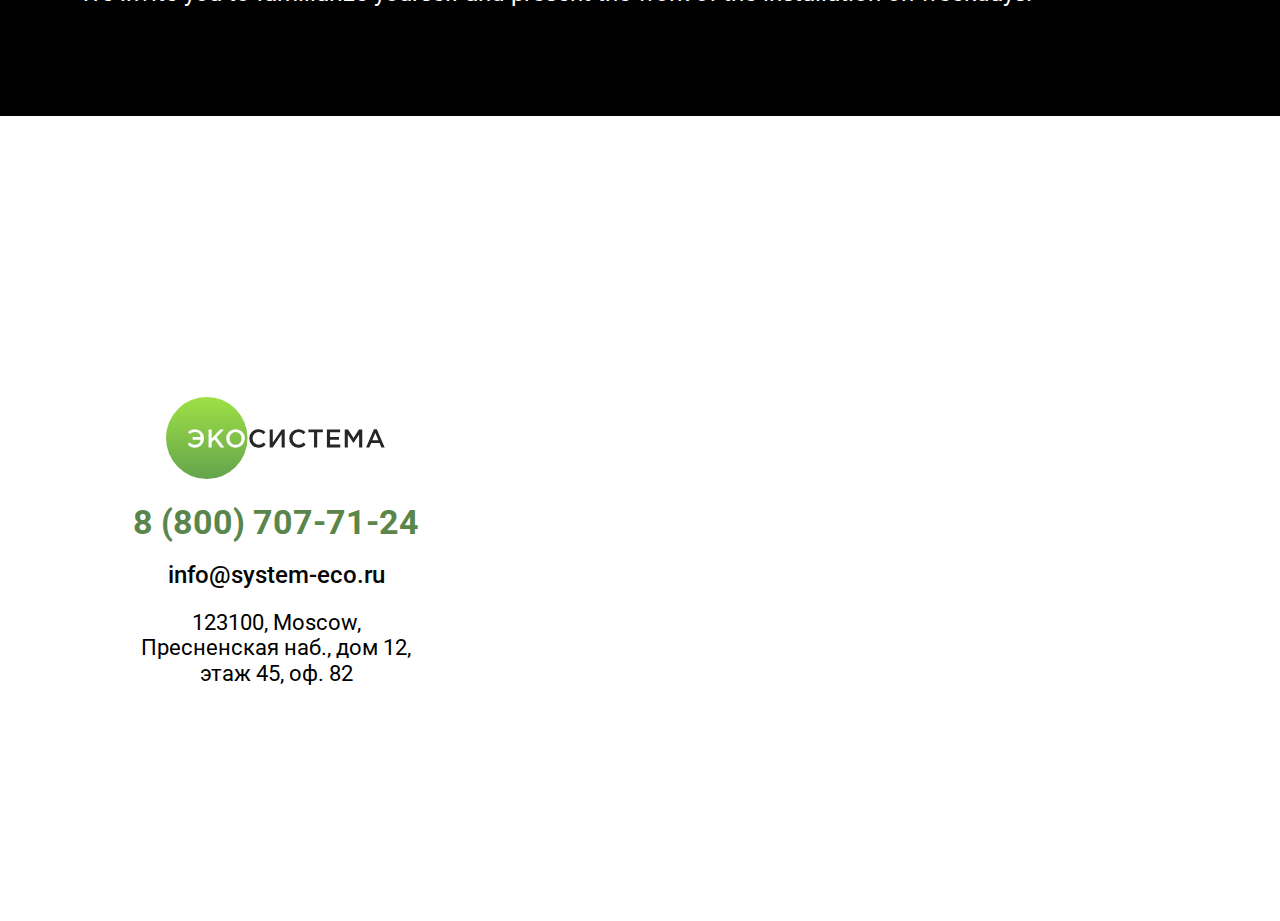
==== commit 051563e3: "Languages RU EN finished" ====
--- a/index.html
+++ b/index.html
@@ -4,385 +4,70 @@
 <head>
 	<title>Экосистема</title>
 	<meta charset="utf-8" lang="ru" />
-	<link rel="stylesheet" type="text/css" href="css/normalize.css">
-	<link rel="stylesheet" type="text/css" href="css/style.css">
-  <!--  <script src="html5gallery/jquery.js"></script>  -->
-    <script> 
-    	var language = window.navigator.userLanguage || window.navigator.language;
+	<meta name="viewport" content="width=device-width, initial-scale=1">
+
+<script> 
+ 	var language = window.navigator.userLanguage || window.navigator.language;
+  alert(language);
+  
+  	switch (language) {
+   		case "uk-UA":
+      case "uk":
+      case "ru-RU":
+      case "ru":
+      case "be-BY":
+      case "be":
+        window.location.replace("ru/");
+        break;
+
+    	case "ar":
+      case "ar-AE":
+      case "ar-BH":
+      case "ar-DZ":
+      case "ar-EG":
+      case "ar-IQ":
+      case "ar-JO":
+      case "ar-KW":
+      case "ar-LB": 
+      case "ar-LY":
+      case "ar-MA":
+      case "ar-OM":
+      case "ar-QA":
+      case "ar-SA":
+      case "ar-SY":
+      case "ar-TN":
+      case "ar-YE":
+        window.location.replace("ar/");
+      	break;
+    		
+      case "hi":
+      case "hi-IN":
+        window.location.replace("hi/");
+      	break;
+    		
+      case "tr":
+      case "tr-TR":
+        window.location.replace("tr/");
+      	break;
+      	
+      case "vi":
+      case "vi-VN":
+        window.location.replace("vi/");
+      	break;
+      
+      default:
+      	window.location.replace("en/");
+}
+   	
 	</script>
 
 </head>
 
 <body>
 
-<div class="main-wrapper"> <!-- Main Wrapper starts -->
 
-	<header class="header"> <!-- Header starts -->
-
-		<div class="wrapper"> <!-- Local Wrapper starts -->
-
-			<div class="flex header-info">
-				
-				<div class="logo"><img src="img/logo.svg">
-				</div>
-				
-				<div class="flex contacts">
-				
-					<div class="ico-phone">
-						<img src="img/ico-phone.png">
-					</div>
-				
-					<div class="small-contact">
-						<p><span>8 (800) 707-71-24</span></p>
-						<p><a href="mailto:info@system-eco.ru">info@system-eco.ru</a></p>
-					</div>
-				
-				</div>
-
-			</div>
-
-		</div> <!-- Local Wrapper ends -->
-
-	</header> <!-- Header ends -->
-
-	<main>
-		<div class="languages">
-			<div class="wrapper">
-				<ul class="flex flags">
-					<li><a href="/vi" title="Việt Nam"><img src="img/flags/vietnam.png" ></a></li>
-					<li><a href="/tr" title="Türkiye"><img src="img/flags/turkey.png"></a></li>
-					<li><a href="/" title="English"><img src="img/flags/gb.png"></a></li>
-					<li><a href="/hi" title="Bhārat, Hindustān"><img src="img/flags/india.png"></a></li>
-					<li><a href="/ar" title="Al-’Imārat Al-‘Arabiyyah Al-Muttaḥidah"><img src="img/flags/uae.png"></a></li>
-					<li class="current-page"><a href="/ru" title="Русский"><img src="img/flags/russia.png"></a></li>
-				</ul>
-			</div>
-		</div>
-
-<!-- Section 1 -->
-
-		<div class="section-1">
-			
-			<div class="wrapper">
-				<h1 class="align-center">МОБИЛЬНЫЙ КОМПЛЕКС ДЛЯ ПЕРЕРАБОТКИ<br> УГЛЕРОДОСОДЕРЖАЩИХ ОТХОДОВ</h1>
-				<p class="align-center">с возможностью генерации электрической или тепловой энергии</p>
-				
-				<div class="flex first-screen">
-					
-					<div class="video">
-						<iframe width="560" height="315" src="https://www.youtube.com/embed/CWVohAhSHNw" frameborder="0" allow="accelerometer; autoplay; encrypted-media; gyroscope; picture-in-picture" allowfullscreen></iframe>
-					<p>Узнайте за 2 минуты как выглядит и работает установка, а также оцените все ее основные преимущества!</p>
-					</div>
-					
-					<div class="form-1 align-center">
-						<h3>Заполните заявку для получения коммерческого предложения:</h3>
-						<form action="send.php" method="POST" name="message" id="message">
-						<label for="user-name"></label>
-						<p class="input">
-						<input type="text" id="user-name" name="user-name" form="message" placeholder="Ваше имя" required>
-						</p>
-						<label for="user-phone"></label>
-						<p class="input">
-							<input type="tel" id="user-phone" name="user-phone" form="message" placeholder="Телефон" required>
-						</p>
-
-						<label for="user-email"></label>
-						<p class="input">
-						<input type="email" id="user-email" name="user-email" form="message" placeholder="Email" required>
-						</p> 
-						<button type="submit" form="message">ОТПРАВИТЬ</button>
-
-					</form>
-						
-				</div>
-
-				</div>
-
-			</div>
-		</div>
-
-<!-- Section 2 -->
-
-		<div class="section-2">
-			
-			<div class="wrapper">
-				<h2 class="align-center">МОБИЛЬНЫЙ КОМПЛЕКС ПРЕДНАЗНАЧЕН ДЛЯ УТИЛИЗАЦИИ СЛЕДУЮЩИХ ВИДОВ ОТХОДОВ:</h2>
-				
-				<div class="flex services">
-				<img src="img/one.png">
-				<p>Коммунальные отходы (пластик, упаковка, одежда, древесина и пр.)</p>
-				</div>
-				
-				<div class="flex services">
-				<img src="img/two.png">
-				<p>Медицинские отходы (бинты, шприцы, капельницы, отходы лабораторий, просроченные лекарства)</p>
-				</div>
-
-				<div class="flex services">
-				<img src="img/three.png">
-				<p>Биоорганические отходы вперемешку с углеродосодержащими</p>
-				</div>
-
-				<div class="flex services">
-				<img src="img/four.png">
-				<p>Различные промышленные отходы</p>
-				</div>
-
-			</div>
-
-		</div>
-
-<!-- Section 3 -->
-
-		<div class="section-3">
-			<div class="wrapper">
-			<div class="block-text">
-				<h2 class="align-center">КАКОЙ ПРИНЦИП УТИЛИЗАЦИИ ОТХОДОВ?</h2>
-				<p>Принцип утилизации основан на технологии <span class="strong">термохимической конверсии.</span></p>
-
-				<p>Термохимическая конверсия – это цепная термохимическая реакция разложения и преобразования углеродосодержащих материалов (отходов) в синтез-газ, протекающая с выделением значительного количества тепловой энергии <span class="strong">(при установке к модулю «Утилизатор» дополнительного модуля тепловая энергия может быть преобразована в электрическую).</span></p>
-			</div>
-			<div class="block-photo">
-			<h2 class="align-center">Модуль «Утилизатор», модель Д-500</h2>
-			</div>
-			<div class="block-text">
-				<h2 class="align-center">КАК ПРОИСХОДИТ ПРОЦЕСС УТИЛИЗАЦИИ?</h2>
-				<p>Реактор мобильного комплекса (см. схема) путем розжига в нем обычного древесного угля разогревается примерно за 30 мин. до температуры 400°С, которой достаточно для начала запуска цепной реакции термохимической конверсии. </p>
-				<p>Углеродосодержащие отходы загружаются в реактор, доступ кислорода в который ограничен. 
-				В реакторе в процессе термохимического разложения отходы преобразуются в высококалорийный синтетический газ, который поступает в вихревую камеру и используется для выработки тепловой энергии. </p>
-				<p>Рабочий диапазон температуры в реакторе от 1100°С до 2000°С при этом максимальная температура уходящих из системы вытяжки газов не более 265°С. Зольный остаток возможно использовать в коммерческих целях (в строительстве, нефтехимии). </p>
-				<p>Ключевое отличие метода термохимической конверсии от сжигания – отсутствие кислорода, поэтому нет условий для образования токсичных и ядовитых соединений (диоксины, фураны и т.п.), при этом уровень выбросов в атмосферу меньше чем у типовых газовых котельных. </p>
-				<p>Таким образом, данная технология утилизации отходов является максимально экологически безопасной для окружающей среды. </p>
-			</div>
-		</div>
-		</div>
-
-<!-- Section 4 -->
-		<div class="section-4">
-			<div class="wrapper">
-				<h2 class="align-center">МОДУЛЬ «УТИЛИЗАТОР» ПРЕДСТАВЛЕН В СЛЕДУЮЩИХ КОМПЛЕКТАЦИЯХ:</h2>
-				<div class="description flex">
-					<h3>1Д | 500</h3>
-					<p>Производительность утилизации:<br> не более 2000 кг или 15 куб. м. в сутки;</p></div>
-				<div class="flex equipment">
-					<div class="gallery">
-					<div style="display:none;" class="html5gallery" data-skin="light" data-width="520" data-height="355" data-thumbwidth="110" data-thumbheight="75">
-    				<a href="img/ru/1d-01.png"><img src="img/ru/1d-01-small.png" alt=""></a>
-       				<a href="img/ru/1d-02.png"><img src="img/ru/1d-02-small.png" alt=""></a>
-       				<a href="img/ru/1d-03.png"><img src="img/ru/1d-03-small.png" alt=""></a>
-					<a href="https://youtu.be/CWVohAhSHNw"><img src="http://img.youtube.com/vi/CWVohAhSHNw/2.jpg" alt="Youtube Video"></a>
-    				</div>
-    				</div>
-					<div class="about-device"><p><span class="strong">Габариты:</span> длина 6000 мм, ширина 2400 мм, высота 2400 мм;<br>
-					<span class="strong">Масса станции:</span> 5420 кг.;<br>
-					<span class="strong">Номинальное напряжение:</span> В: 380 В +/- 10%;<br>
-					<span class="strong">Частота:</span> Гц: 50-60 Гц +/- 2%;<br>
-					<span class="strong">Максимальная суммарная потребляемая мощность:</span> 550 Вт.<br>
-					<span class="strong">Режим работы:</span> круглосуточно;<br>
-					<span class="strong">Время выхода на рабочий режим:</span> 45 мин.;<br>
-					<span class="strong">Время непрерывной работы:</span> 150 ч.;<br>
-					<span class="strong">Степень переработки отходов:</span> до 99,9 % в зависимости от содержания в отходах элементов не подлежащих термохимической конверсии (стекло, керамика, металл и тп.);<br>
-					<span class="strong">Обслуживающий персонал:</span> 1 чел./смена;<br>
-					<span class="strong">Установленная мощность:</span> 6 кВт;<br>
-					<span class="strong">Мгновенная пиковая температура протекания термохимической конверсии:</span> 2000°С.</p>
-				</div>
-				<button type="button" name="footer" onclick="showPop()">ЗАКАЗАТЬ</button>
-				</div>
-
-				<div class="description flex">
-					<h3>2Д | 1000</h3>
-					<p>Производительность утилизации:<br> не более 3500 кг или 30 куб. м. в сутки;</p></div>
-				
-				<div class="flex equipment">
-					<div class="gallery">
-					<div style="display:none;" class="html5gallery" data-skin="light" data-width="520" data-height="355" data-thumbwidth="110" data-thumbheight="75">
-    				<a href="img/ru/1d-01.png"><img src="img/ru/1d-01-small.png" alt=""></a>
-       				<a href="img/ru/1d-02.png"><img src="img/ru/1d-02-small.png" alt=""></a>
-       				<a href="img/ru/1d-03.png"><img src="img/ru/1d-03-small.png" alt=""></a>
-					<a href="https://youtu.be/CWVohAhSHNw"><img src="http://img.youtube.com/vi/CWVohAhSHNw/2.jpg" alt="Youtube Video"></a>
-    				</div>
-    				</div>
-					<div class="about-device"><p><span class="strong">Габариты:</span> длина 6000 мм, ширина 2400 мм, высота 2400 мм;<br>
-					<span class="strong">Масса станции:</span> 5420 кг.;<br>
-					<span class="strong">Номинальное напряжение:</span> В: 380 В +/- 10%;<br>
-					<span class="strong">Частота:</span> Гц: 50-60 Гц +/- 2%;<br>
-					<span class="strong">Максимальная суммарная потребляемая мощность:</span> 550 Вт.<br>
-					<span class="strong">Режим работы:</span> круглосуточно;<br>
-					<span class="strong">Время выхода на рабочий режим:</span> 45 мин.;<br>
-					<span class="strong">Время непрерывной работы:</span> 150 ч.;<br>
-					<span class="strong">Степень переработки отходов:</span> до 99,9 % в зависимости от содержания в отходах элементов не подлежащих термохимической конверсии (стекло, керамика, металл и тп.);<br>
-					<span class="strong">Обслуживающий персонал:</span> 1 чел./смена;<br>
-					<span class="strong">Установленная мощность:</span> 6 кВт;<br>
-					<span class="strong">Мгновенная пиковая температура протекания термохимической конверсии:</span> 2000°С.</p>
-				</div>
-				<button type="button" name="footer" onclick="showPop()">ЗАКАЗАТЬ</button>
-				</div>
-
-				<div class="description flex"><h3>3Д | 2000</h3> <p>Производительность утилизации:<br> не более 6500 кг или 60 куб. м. в сутки;</p></div>
-				
-				<div class="flex equipment">
-					<div class="gallery">
-					<div style="display:none;" class="html5gallery" data-skin="light" data-width="520" data-height="355" data-thumbwidth="110" data-thumbheight="75">
-    				<a href="img/ru/1d-01.png"><img src="img/ru/1d-01-small.png" alt=""></a>
-       				<a href="img/ru/1d-02.png"><img src="img/ru/1d-02-small.png" alt=""></a>
-       				<a href="img/ru/1d-03.png"><img src="img/ru/1d-03-small.png" alt=""></a>
-					<a href="https://youtu.be/CWVohAhSHNw"><img src="http://img.youtube.com/vi/CWVohAhSHNw/2.jpg" alt="Youtube Video"></a>
-    				</div>
-    				</div>
-					<div class="about-device"><p><span class="strong">Габариты:</span> длина 6000 мм, ширина 2400 мм, высота 2400 мм;<br>
-					<span class="strong">Масса станции:</span> 5420 кг.;<br>
-					<span class="strong">Номинальное напряжение:</span> В: 380 В +/- 10%;<br>
-					<span class="strong">Частота:</span> Гц: 50-60 Гц +/- 2%;<br>
-					<span class="strong">Максимальная суммарная потребляемая мощность:</span> 550 Вт.<br>
-					<span class="strong">Режим работы:</span> круглосуточно;<br>
-					<span class="strong">Время выхода на рабочий режим:</span> 45 мин.;<br>
-					<span class="strong">Время непрерывной работы:</span> 150 ч.;<br>
-					<span class="strong">Степень переработки отходов:</span> до 99,9 % в зависимости от содержания в отходах элементов не подлежащих термохимической конверсии (стекло, керамика, металл и тп.);<br>
-					<span class="strong">Обслуживающий персонал:</span> 1 чел./смена;<br>
-					<span class="strong">Установленная мощность:</span> 6 кВт;<br>
-					<span class="strong">Мгновенная пиковая температура протекания термохимической конверсии:</span> 2000°С.</p>
-				</div>
-				<button type="button" name="footer" onclick="showPop()">ЗАКАЗАТЬ</button>
-				</div>
-			</div>
-		</div>  <!-- Section 4 ends -->
-		
-		<div class="section-5">
-			<div class="wrapper">
-				<div class="title align-center">
-					<h2>ПРЕИМУЩЕСТВА МОБИЛЬНОГО КОМПЛЕКСА <br>(Модуль «Утилизатор»):</h2>
-				</div>
-				<div class="flex content">
-					<div class="col1">
-						<img src="img/circle.png"><p><span class="strong">Не относится к категории «мусоросжигательного» оборудования</span> с технологической и юридической точки зрения</p>
-						<img src="img/circle.png"><p><span class="strong">Относится к категории химического оборудования,</span> таким образом отходы не обезвреживаются (сжигаются), а утилизируются (перерабатываются в тепловую или электрическую энергию)</p>
-						<img src="img/circle.png"><p><span class="strong">Уровень выбросов в атмосферу меньше</span> чем у типовых газовых котельных</p>
-						<img src="img/circle.png"><p><span class="strong">Не относится к категории «мусоросжигательного» оборудования</span> с технологической и юридической точки зрения</p>
-						<img src="img/circle.png"><p><span class="strong">Экологически безопасная утилизация широкого спектра отходов</span> обеспечена применением технологии термохимической конверсии</p>
-						<img src="img/circle.png"><p><span class="strong">Гарантийный срок составляет 12 мес.</span> Срок службы мобильного комплекса (модуль «Утилизатор») до <span class="strong">10 лет!</span></p>
-						</div>
-						<div class="col2">
-						<img src="img/circle.png"><p><span class="strong">Утилизация отходов происходит без подачи дополнительного топлива</span> (не требуется дополнительный газ, уголь, дизель и т.п.)</p>
-						<img src="img/circle.png"><p><span class="strong">Обеспечивает уменьшение объема перерабатываемых отходов до 99,9%</span> в зависимости от содержания элементов не подлежащих термохимической конверсии (стекло, керамика, металл и т.п.)</p>
-						<img src="img/circle.png"><p>Возможно <span class="strong">коммерческое использование</span> зольного остатка (в строительстве, нефтехимии)</p>
-						<img src="img/circle.png"><p>Технологический процесс утилизации отходов <span class="strong">требует минимальных эксплуатационных затрат</span></p>
-						<img src="img/circle.png"><p>Является <span class="strong">альтернативой инсинераторам и крематорам</span></p>
-						</div>
-					</div>
-					
-				</div>
-			</div> <!-- Section 5 ends -->
-	
-			<div class="section-6">
-			<div class="wrapper">
-				<h2 class="align-center">По техническому заданию Заказчика исполнение мобильного комплекса возможно в следующих модульных вариантах:</h2>
-				<div class="items flex">
-					<div class="flex-item"><h3>1</h3><img src="img/ico-1.png"><p><span class="green-text">Мобильный комплекс для утилизации отходов </span></p></div>
-					<div class="green-box"><p>модуль «Утилизатор»,<br>тепловая энергия рассеивается в воздух</p></div>
-				</div>
-
-				<div class="items flex">
-					<div class="flex-item"><h3>2</h3><img src="img/ico-2.png"><p><span class="green-text">Мобильный тепловой комплекс</span></p></div>
-					<div class="green-box"><p>модуль «Утилизатор» + модуль передачи тепловой энергии мощностью от 0,1 до 1 МВт</p></div>
-				</div>
-
-				<div class="items flex">
-					<div class="flex-item"><h3>3</h3><img src="img/ico-3.png"><p><span class="green-text">Мобильный энергетический комплекс</span></p></div>
-					<div class="green-box"><p>модуль «Утилизатор» + модуль передачи тепловой энергии мощностью от 0,1 до 1 МВт</p></div>
-				</div>				
-
-			</div>
-		</div> <!-- Section 5 ends -->
-
-		<div class="section-7">
-			<div class="wrapper">
-				<h2 class="align-center">ЗАПИШИТЕСЬ НА ОЧНУЮ ДЕМОНСТРАЦИЮ РАБОТЫ <span class="green">УСТАНОВКИ</span></h2>
-				<div class="demonstration flex">
-					<div class="form-2">
-						<h3 class="align-center">Заполните заявку для связи с менеджером компании </h3>
-						<form action="send.php" method="POST"  name="message2" id="message2">
-						<label for="user-name"></label>
-						<p class="input">
-							<input type="text" id="user-name" name="user-name" form="message2" placeholder="Ваше имя" required>
-						</p>
-						<label for="user-phone"></label>
-						<p class="input">
-							<input type="tel" id="user-phone" name="user-phone" form="message2" placeholder="Телефон" required>
-						</p>
-
-						<label for="user-email"></label>
-						<p class="input">
-							<input type="email" id="user-email" name="user-email" form="message2" placeholder="Email" required>
-						</p> 
-						
-						<div class="align-center">
-						<button type="submit" form="message2">ОТПРАВИТЬ</button>
-						</div>
-						</form>
-					</div>
-				
-					<div class="photo">
-						<img src="img/photo-1.jpg">
-						<img src="img/photo-2.jpg">
-					</div>
-					
-				</div>
-				<div class="white-text">
-				<p>Модуль "Утилизатор" от компании Экосистема представлен на <span class="green">демонстрационной площадке</span> в г. Жуковский (МО).</p>
-
-				<p>Мы приглашаем Вас для очного ознакомления и презентации работы установки в будние дни.</p>
-				</div>
-			</div>
-		</div> <!-- Section 7 -->
-
-		<div class="map">
-			<div class="contacts-map align-center">
-				<img src="img/logo.svg" width="220px">
-				<div class="small-contact">
-					<p><span>8 (800) 707-71-24</span></p>
-					<p><a href="mailto:info@system-eco.ru">info@system-eco.ru</a></p>
-				</div>
-				
-				<p>123100, г. Москва, <br>Пресненская наб., дом 12,<br> этаж 45, оф. 82</p>
-			</div>
-			<iframe src="https://www.google.com/maps/embed?pb=!1m18!1m12!1m3!1d2245.693704566695!2d37.534334115994746!3d55.74645069994921!2m3!1f0!2f0!3f0!3m2!1i1024!2i768!4f13.1!3m3!1m2!1s0x46b54bdd9c911901%3A0x5be3cbb0a08e79f0!2z0J_RgNC10YHQvdC10L3RgdC60LDRjyDQvdCw0LEuLCAxMiwg0JzQvtGB0LrQstCwLCDQoNC-0YHRltGPLCAxMjMzMTc!5e0!3m2!1suk!2sua!4v1545400045294" width="100%" height="800" frameborder="0" style="border:0" allowfullscreen></iframe>
-		</div>	
-
-<div class="black-bg">
-	<div class="popup">
-		<div class="form-1 align-center">
-			<a href="" class="close-button"><i class="far fa-times-circle"></i></a>
-			<h3>Заполните заявку для получения коммерческого предложения:</h3>
-			<form action="send.php" method="POST" name="message3" id="message3">
-				<label for="user-name"></label>
-				<p class="input">
-				<input type="text" id="user-name" name="user-name" form="message3" placeholder="Ваше имя" required>
-				</p>
-				<label for="user-phone"></label>
-				<p class="input">
-				<input type="tel" id="user-phone" name="user-phone" form="message3" placeholder="Телефон" required>
-				</p>
-				<label for="user-email"></label>
-				<p class="input">
-				<input type="email" id="user-email" name="user-email" form="message3" placeholder="Email" required>
-		    	</p> 
-				<button type="submit" form="message3">ОТПРАВИТЬ</button>
-			</form>
-		</div>
-	</div>
-</div>		
-
-	</main>
-
-</div> <!-- Main Wrapper ends -->
 
 <script src="https://ajax.googleapis.com/ajax/libs/jquery/3.3.1/jquery.min.js"></script>
-
-<script src="html5gallery/html5gallery.js"></script>
-
-<script src="js/fade.js"></script>
-
-<link rel="stylesheet" href="https://use.fontawesome.com/releases/v5.5.0/css/all.css" integrity="sha384-B4dIYHKNBt8Bc12p+WXckhzcICo0wtJAoU8YZTY5qE0Id1GSseTk6S+L3BlXeVIU" crossorigin="anonymous">
 
 </body>
 
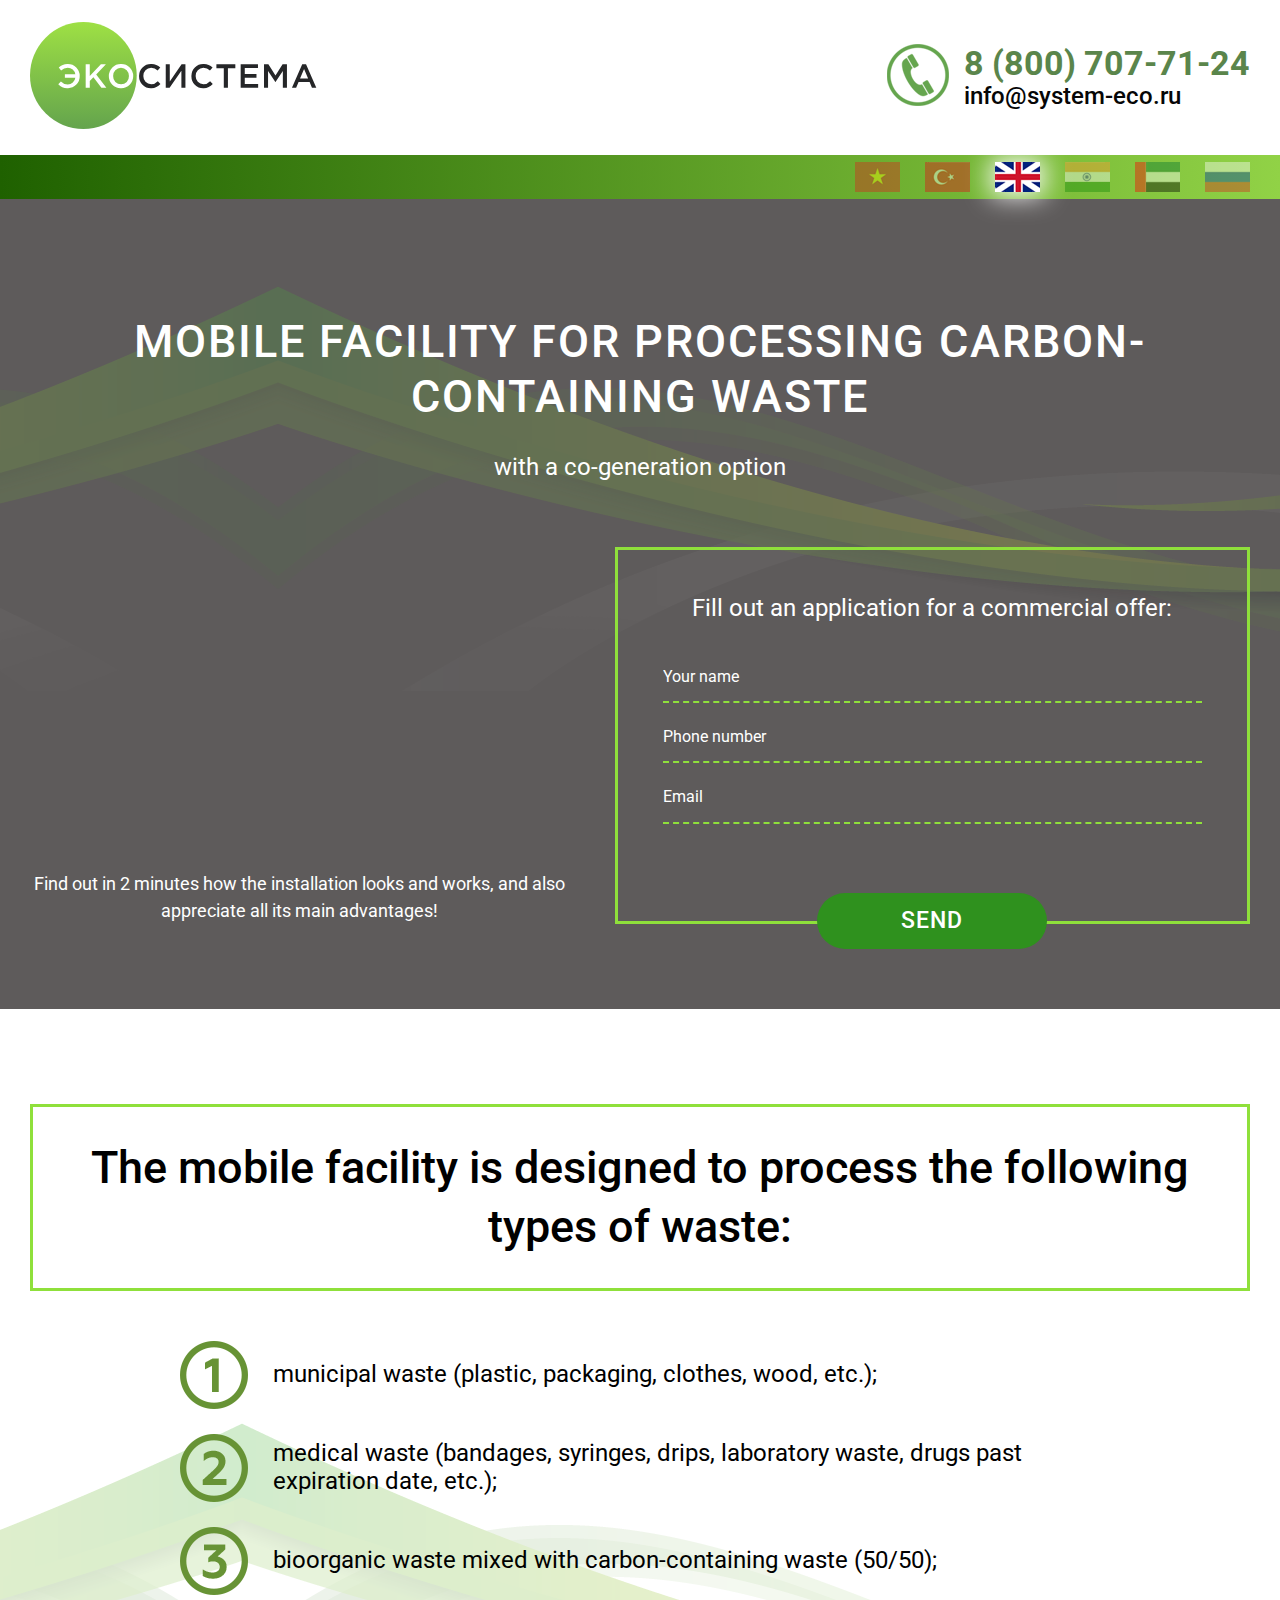
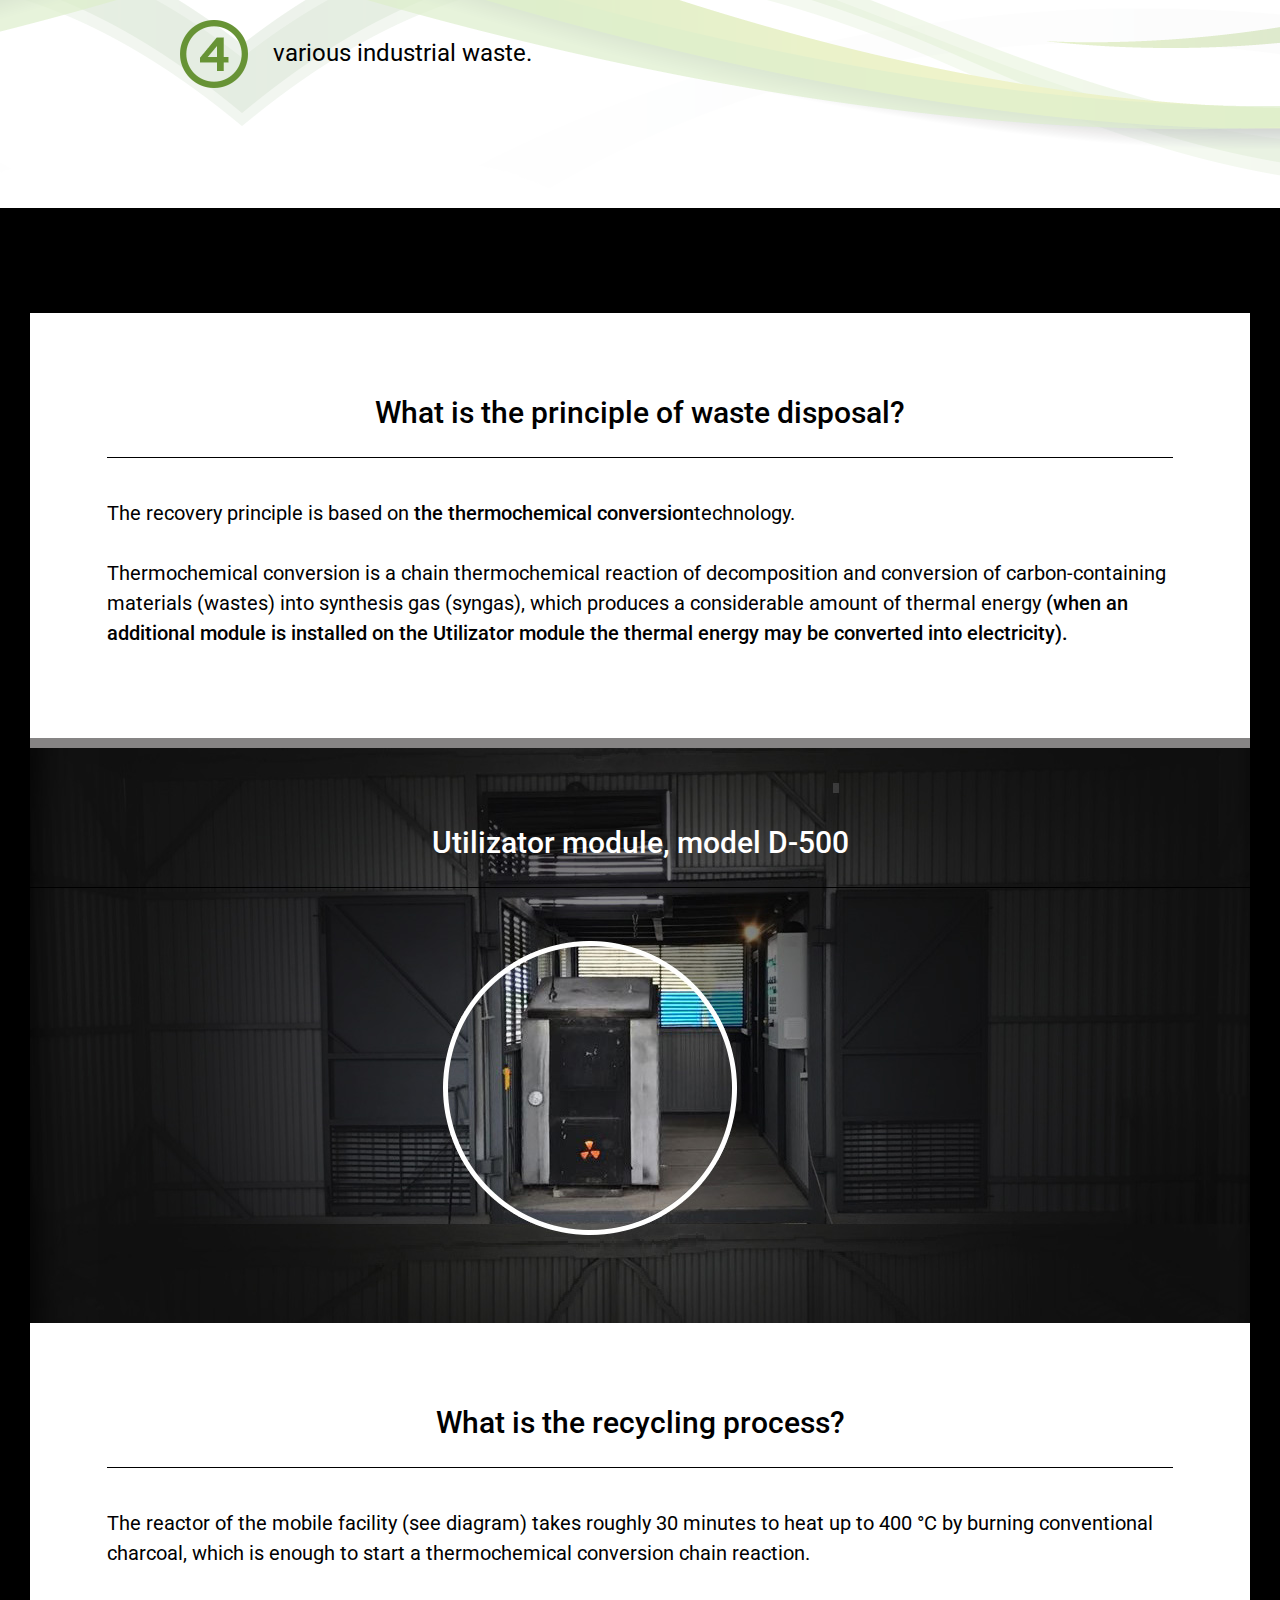
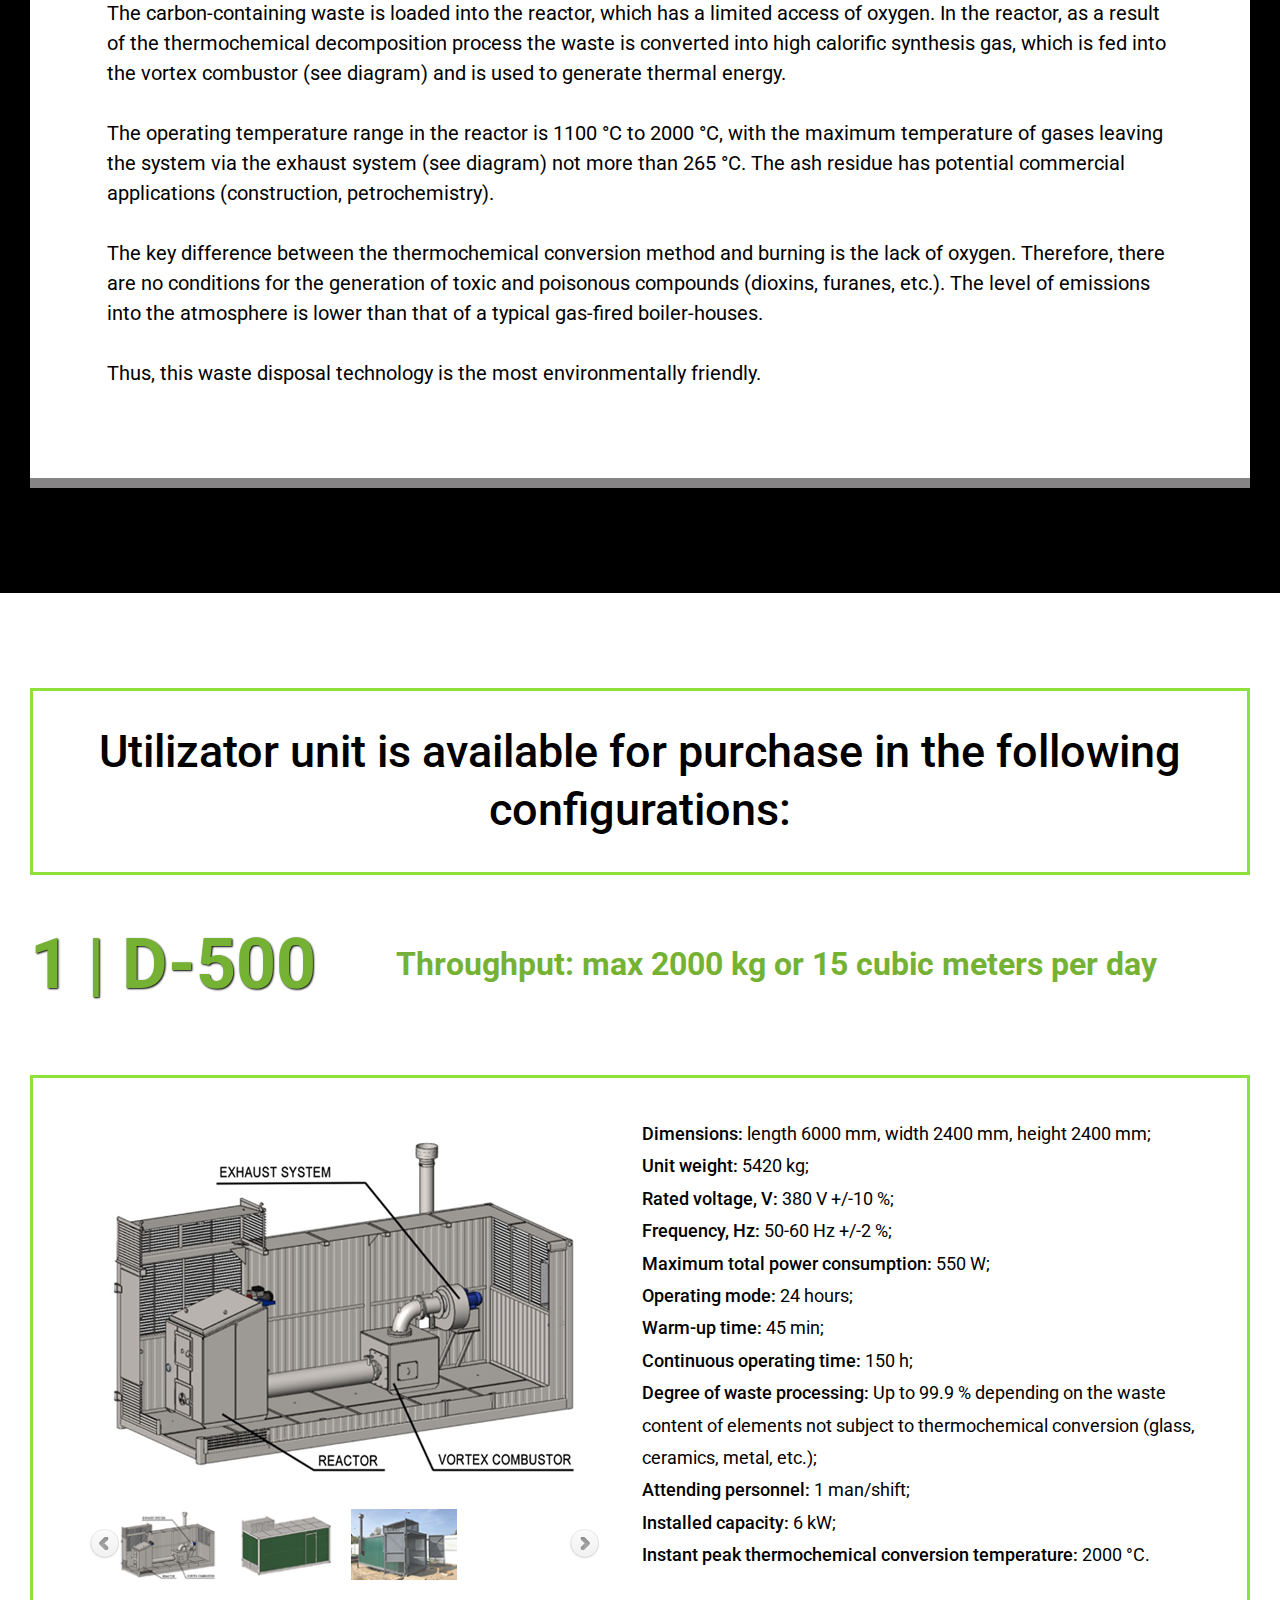
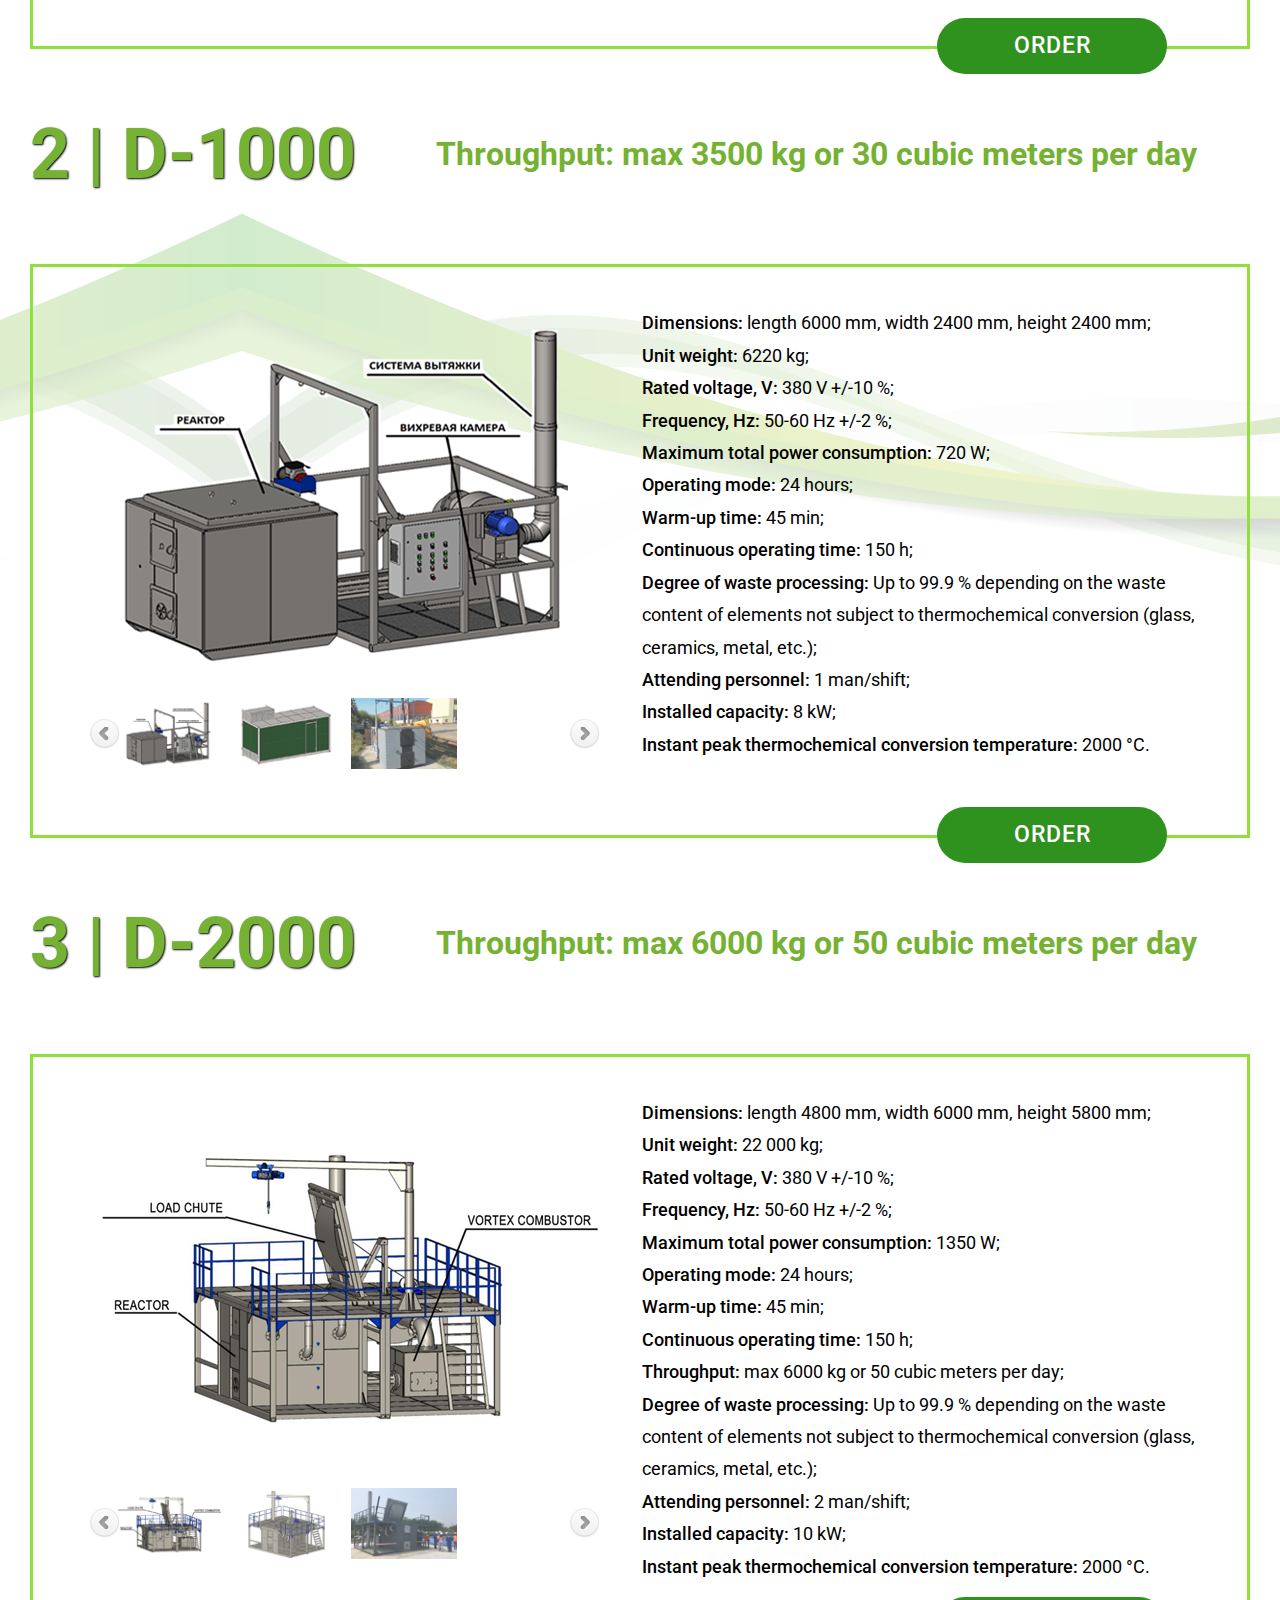
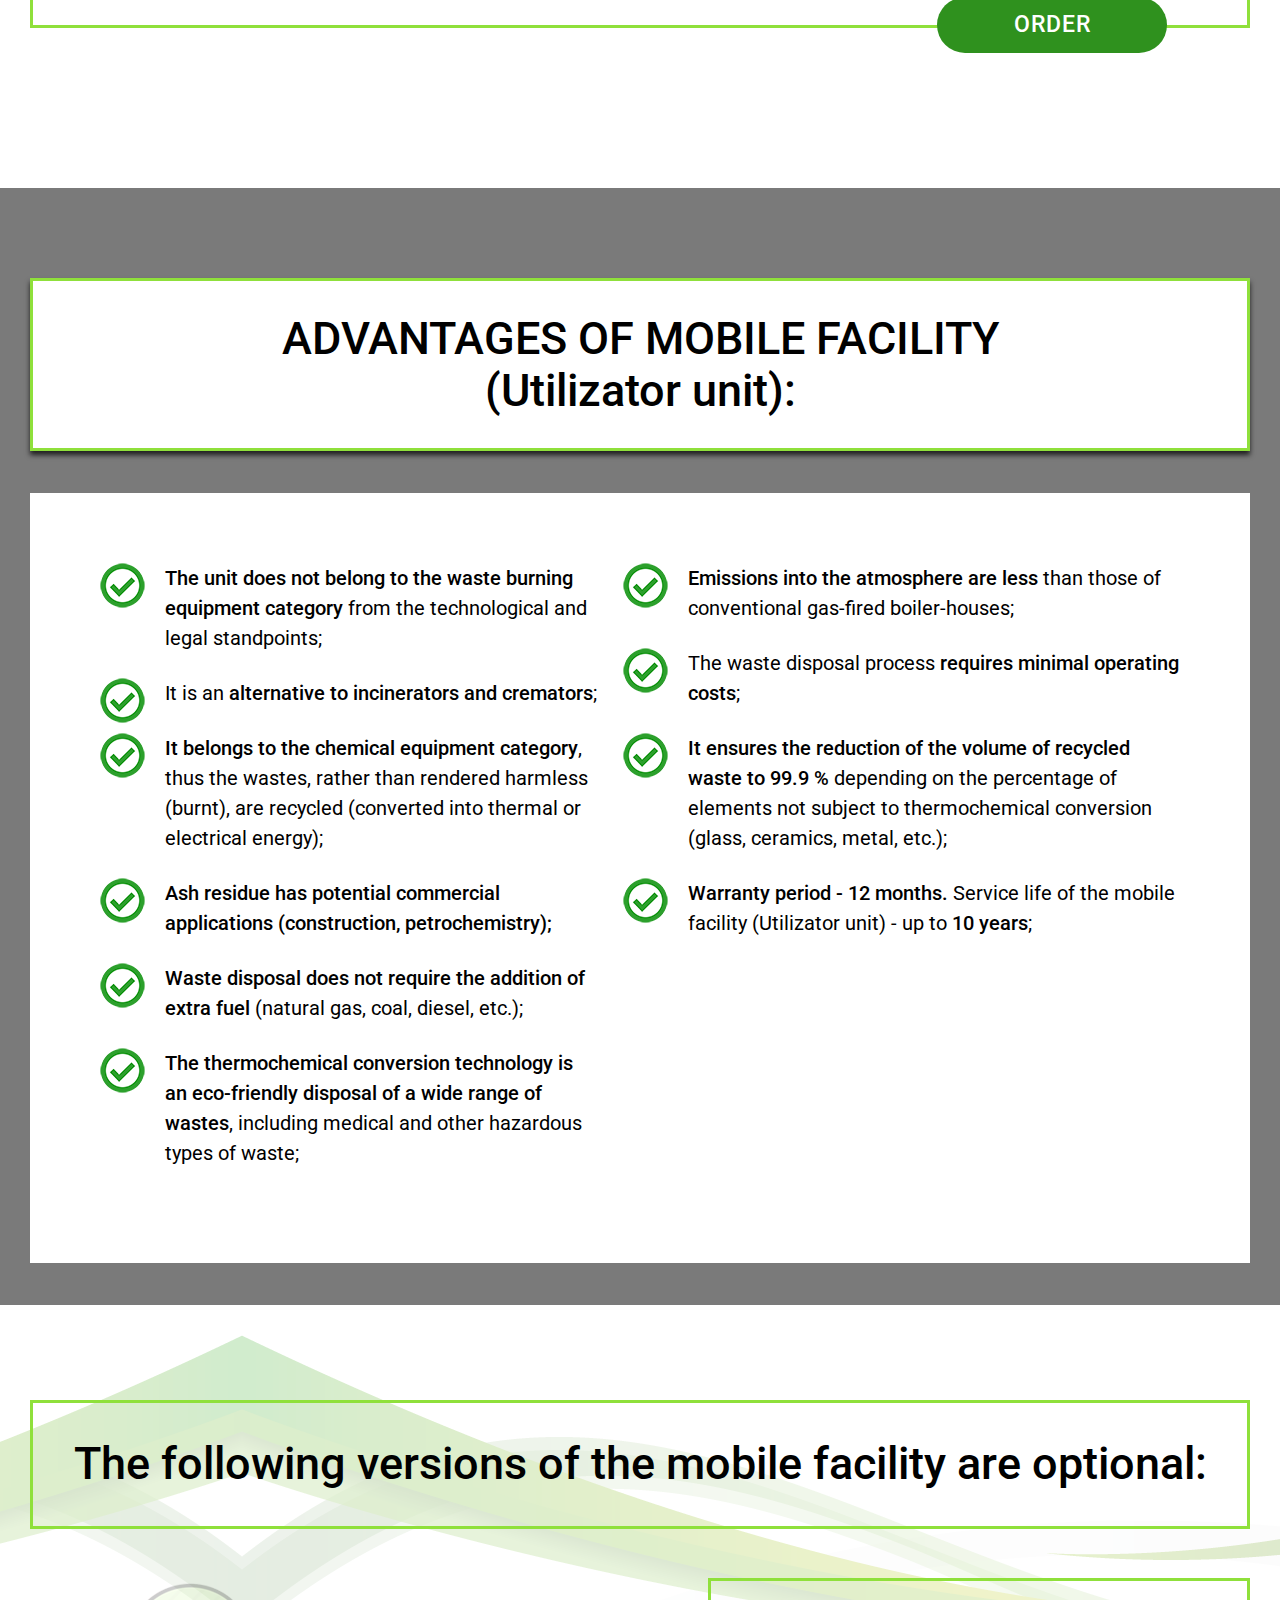
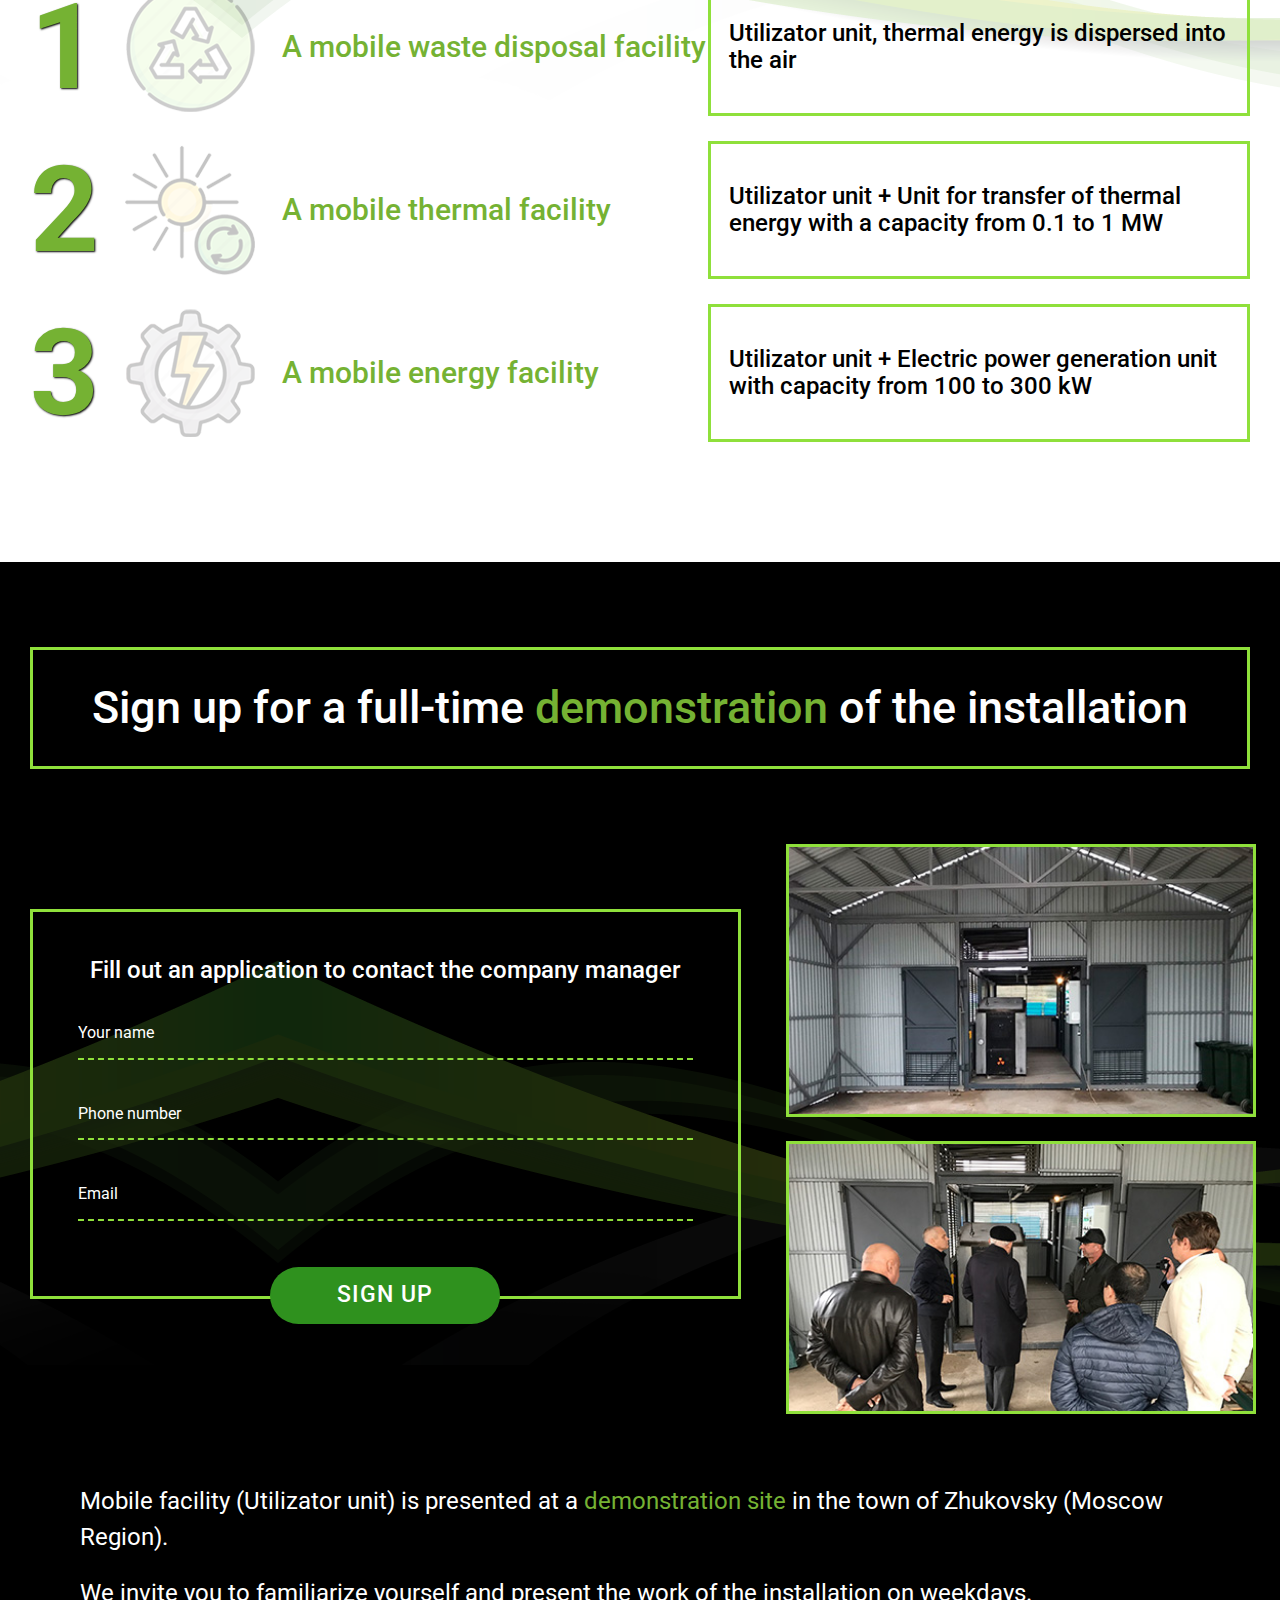
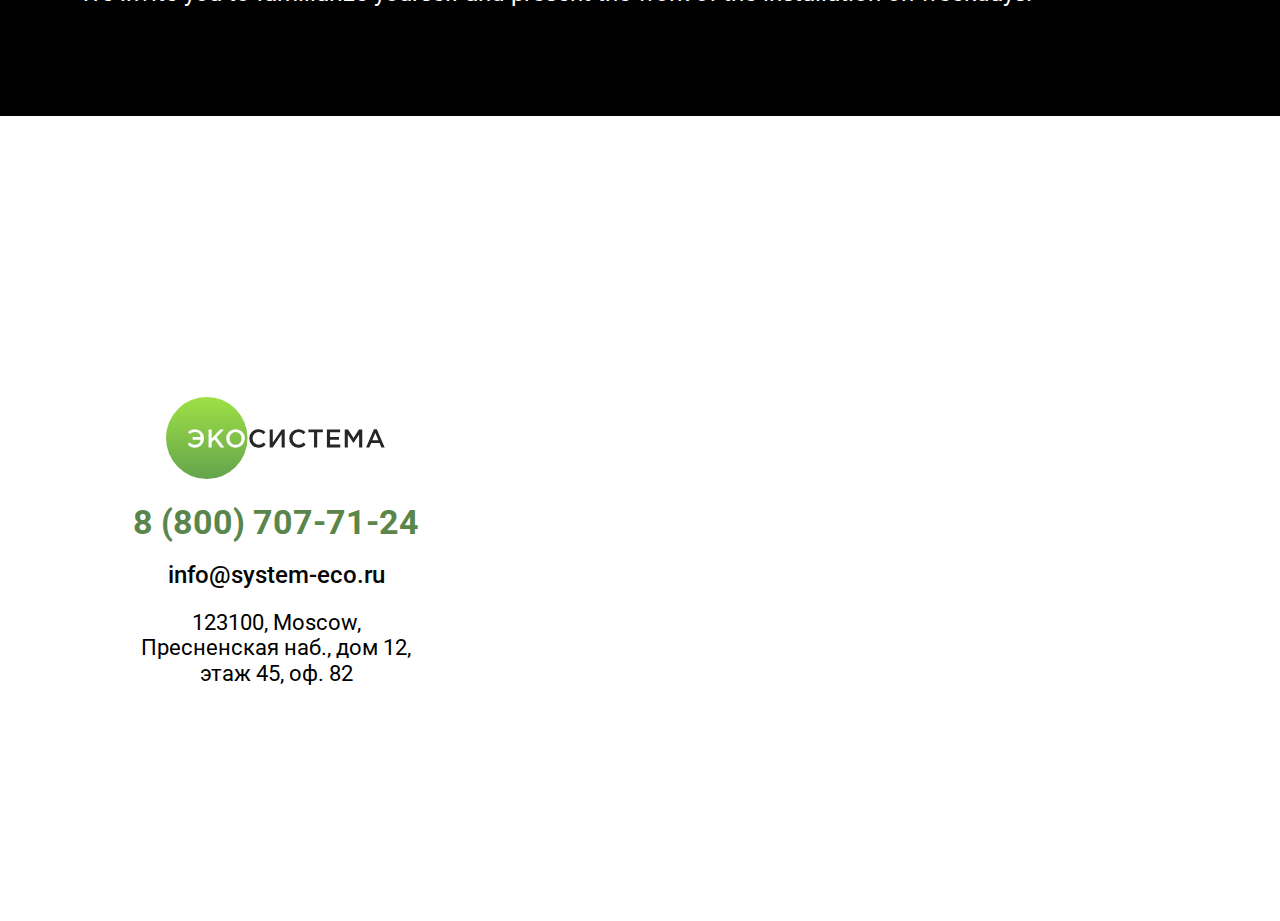
==== commit 6c47dbb1: "Add Vi" ====
--- a/index.html
+++ b/index.html
@@ -8,7 +8,6 @@
 
 <script> 
  	var language = window.navigator.userLanguage || window.navigator.language;
-  alert(language);
   
   	switch (language) {
    		case "uk-UA":
